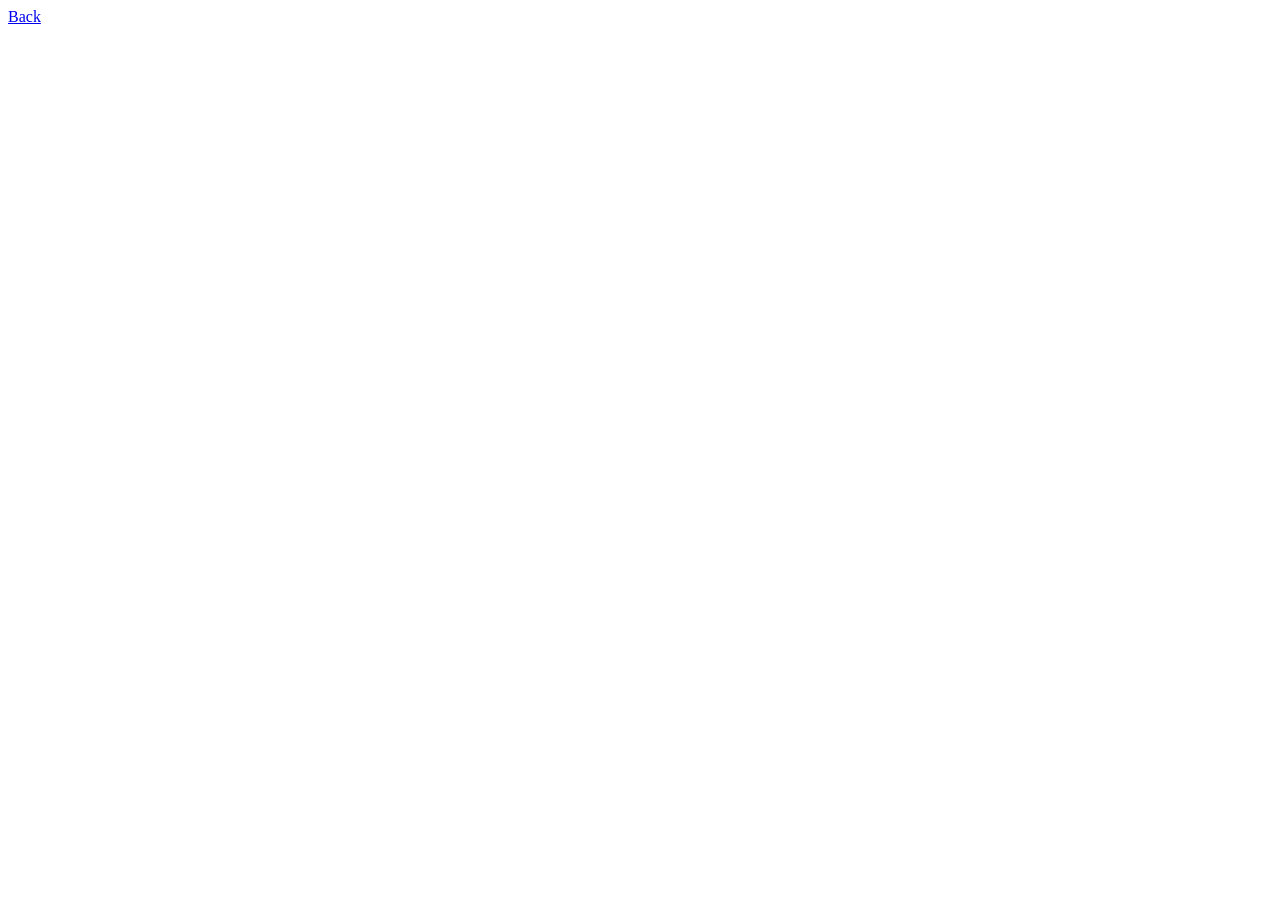
==== UMDDemo.html @ b4ed8547 "Update UMDDemo.html" ====
<html>
  <head>
    <link
      rel="stylesheet"
      type="text/css"
      href="https://unpkg.com/open-vector-editor/umd/main.css"
    />
  </head>
  <body style="display: flex">
    <a id="backButton"> Back </a> &nbsp;
    <script
      type="text/javascript"
      src="https://unpkg.com/open-vector-editor/umd/open-vector-editor.js"
    ></script>
    <script type="text/javascript">
      const hrefToUse = window.location.href.includes("localhost")
        ? `${window.location.origin}/#/Editor`
        : "http://barionleg.github.io/openVectorEditor/#/Editor";
        
      document.getElementById("backButton").setAttribute("href", hrefToUse);
      const editor = window.createVectorEditor("createDomNodeForMe", {
        withPreviewMode: true,
        editorName: "FirstSequence",
        showMenuBar: true
      });
      /* createDomNodeForMe will make a dom node for you and append it to the document.body*/
      editor.updateEditor({
        sequenceData: {
          circular: true,
          sequence:
            "gtagagagagagtgagcccgacccccgtagagagagagtgagcccgacccccgtagagagagagtgagcccgacccccgtagagagagagtgagcccgaccccc",
          features: [
            {
              id: "2oi452",
              name: "I'm a feature :)",
              start: 10,
              end: 20
            }
          ]
        }
      });
      const editor2 = window.createVectorEditor("createDomNodeForMe", {
        withPreviewMode: true,
        showMenuBar: true,
        editorName: "AnotherSequence"
      });
      /* createDomNodeForMe will make a dom node for you and append it to the document.body*/
      editor2.updateEditor({
        sequenceData: {
          name: "Another Sequence",
          circular: false,
          sequence: "gtaacccccc",
          features: [
            {
              id: "agog98",
              name: "2nd Feature",
              type: "CDS",
              start: 1,
              end: 5
            }
          ]
        }
      });
      const editor3 = window.createVectorEditor("createDomNodeForMe", {
        withPreviewMode: true,
        showMenuBar: true,
        editorName: "YetAnotherSequence"
      });
      /* createDomNodeForMe will make a dom node for you and append it to the document.body*/
      editor3.updateEditor({
        sequenceData: {
          name: "Wait for Me!",
          circular: true,
          sequence:
            "[base64]",
          features: [
            {
              id: "19f0fjj",
              name: "abcd",
              type: "RBS",
              start: 1,
              end: 5
            },

            {
              id: "24t2t",
              name: "pj1",
              type: "CDS",
              start: 10,
              end: 50
            },
            {
              id: "82020000",
              name: "pj3",
              type: "CDS",
              start: 10,
              end: 50
            }
          ]
        }
      });
    </script>
  </body>
</html>
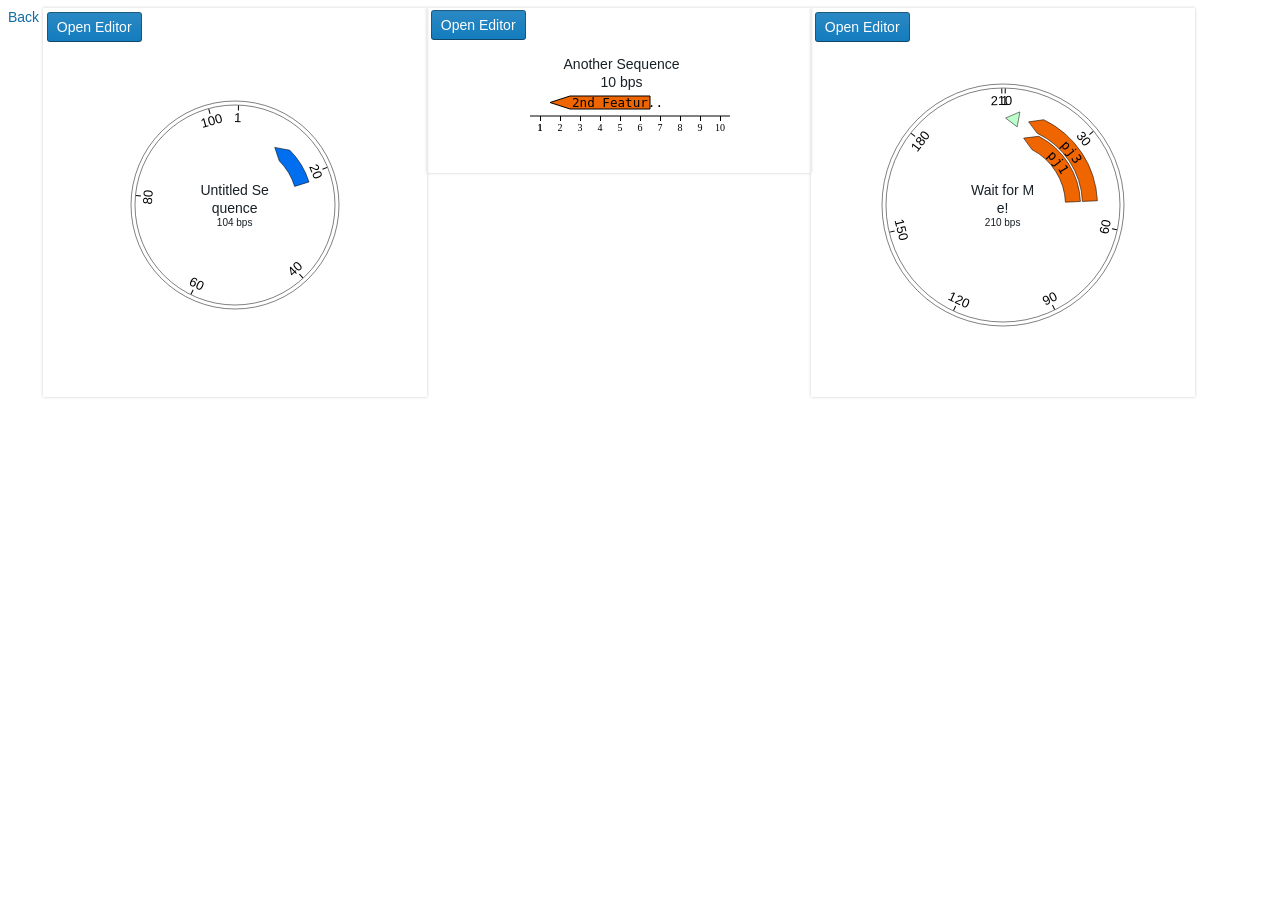
==== commit 3419fba1: "Update UMDDemo.html" ====
--- a/UMDDemo.html
+++ b/UMDDemo.html
@@ -3,14 +3,14 @@
     <link
       rel="stylesheet"
       type="text/css"
-      href="https://unpkg.com/open-vector-editor/umd/main.css"
+      href="./open-vector-editor@18.3.6/umd/main.css"
     />
   </head>
   <body style="display: flex">
     <a id="backButton"> Back </a> &nbsp;
     <script
       type="text/javascript"
-      src="https://unpkg.com/open-vector-editor/umd/open-vector-editor.js"
+      src="./open-vector-editor@18.3.6/umd/open-vector-editor.js"
     ></script>
     <script type="text/javascript">
       const hrefToUse = window.location.href.includes("localhost")
--- a/open-vector-editor@18.3.6/umd/main.css
+++ b/open-vector-editor@18.3.6/umd/main.css
@@ -0,0 +1,16256 @@
+@charset "UTF-8";
+
+/*!
+ * open-vector-editor v18.3.6 - https://github.com/TeselaGen/openVectorEditor
+ * MIT Licensed
+ */
+@font-face {
+    font-family: Ubuntu Mono;
+    font-style: normal;
+    font-display: swap;
+    font-weight: 400;
+    src: url(ubuntu-mono-cyrillic-ext-400-normal.eda1c494.woff2) format("woff2"), url(ubuntu-mono-all-400-normal.c879328b.woff) format("woff");
+    unicode-range: u+0460-052f, u+1c80-1c88, u+20b4, u+2de0-2dff, u+a640-a69f, u+fe2e-fe2f
+}
+
+@font-face {
+    font-family: Ubuntu Mono;
+    font-style: normal;
+    font-display: swap;
+    font-weight: 400;
+    src: url(ubuntu-mono-cyrillic-400-normal.c367f416.woff2) format("woff2"), url(ubuntu-mono-all-400-normal.c879328b.woff) format("woff");
+    unicode-range: u+0301, u+0400-045f, u+0490-0491, u+04b0-04b1, u+2116
+}
+
+@font-face {
+    font-family: Ubuntu Mono;
+    font-style: normal;
+    font-display: swap;
+    font-weight: 400;
+    src: url(ubuntu-mono-greek-ext-400-normal.b3459900.woff2) format("woff2"), url(ubuntu-mono-all-400-normal.c879328b.woff) format("woff");
+    unicode-range: u+1f??
+}
+
+@font-face {
+    font-family: Ubuntu Mono;
+    font-style: normal;
+    font-display: swap;
+    font-weight: 400;
+    src: url(ubuntu-mono-greek-400-normal.22f3bfc9.woff2) format("woff2"), url(ubuntu-mono-all-400-normal.c879328b.woff) format("woff");
+    unicode-range: u+0370-03ff
+}
+
+@font-face {
+    font-family: Ubuntu Mono;
+    font-style: normal;
+    font-display: swap;
+    font-weight: 400;
+    src: url(ubuntu-mono-latin-ext-400-normal.b56e2315.woff2) format("woff2"), url(ubuntu-mono-all-400-normal.c879328b.woff) format("woff");
+    unicode-range: u+0100-024f, u+0259, u+1e??, u+2020, u+20a0-20ab, u+20ad-20cf, u+2113, u+2c60-2c7f, u+a720-a7ff
+}
+
+@font-face {
+    font-family: Ubuntu Mono;
+    font-style: normal;
+    font-display: swap;
+    font-weight: 400;
+    src: url(ubuntu-mono-latin-400-normal.18e32d9d.woff2) format("woff2"), url(ubuntu-mono-all-400-normal.c879328b.woff) format("woff");
+    unicode-range: u+00??, u+0131, u+0152-0153, u+02bb-02bc, u+02c6, u+02da, u+02dc, u+2000-206f, u+2074, u+20ac, u+2122, u+2191, u+2193, u+2212, u+2215, u+feff, u+fffd
+}
+
+html {
+    box-sizing: border-box
+}
+
+*,
+:after,
+:before {
+    box-sizing: inherit
+}
+
+body {
+    font-size: 14px;
+    font-weight: 400;
+    letter-spacing: 0;
+    line-height: 1.28581;
+    text-transform: none;
+    color: #182026;
+    font-family: -apple-system, BlinkMacSystemFont, Segoe UI, Roboto, Oxygen, Ubuntu, Cantarell, Open Sans, Helvetica Neue, Icons16, sans-serif
+}
+
+p {
+    margin-bottom: 10px;
+    margin-top: 0
+}
+
+small {
+    font-size: 12px
+}
+
+strong {
+    font-weight: 600
+}
+
+::selection {
+    background: rgba(125, 188, 255, .6)
+}
+
+.bp3-heading {
+    color: #182026;
+    font-weight: 600;
+    margin: 0 0 10px;
+    padding: 0
+}
+
+.bp3-dark .bp3-heading {
+    color: #f5f8fa
+}
+
+.bp3-running-text h1,
+h1.bp3-heading {
+    font-size: 36px;
+    line-height: 40px
+}
+
+.bp3-running-text h2,
+h2.bp3-heading {
+    font-size: 28px;
+    line-height: 32px
+}
+
+.bp3-running-text h3,
+h3.bp3-heading {
+    font-size: 22px;
+    line-height: 25px
+}
+
+.bp3-running-text h4,
+h4.bp3-heading {
+    font-size: 18px;
+    line-height: 21px
+}
+
+.bp3-running-text h5,
+h5.bp3-heading {
+    font-size: 16px;
+    line-height: 19px
+}
+
+.bp3-running-text h6,
+h6.bp3-heading {
+    font-size: 14px;
+    line-height: 16px
+}
+
+.bp3-ui-text {
+    font-size: 14px;
+    font-weight: 400;
+    letter-spacing: 0;
+    line-height: 1.28581;
+    text-transform: none
+}
+
+.bp3-monospace-text {
+    font-family: monospace;
+    text-transform: none
+}
+
+.bp3-text-muted {
+    color: #5c7080
+}
+
+.bp3-dark .bp3-text-muted {
+    color: #a7b6c2
+}
+
+.bp3-text-disabled {
+    color: rgba(92, 112, 128, .6)
+}
+
+.bp3-dark .bp3-text-disabled {
+    color: rgba(167, 182, 194, .6)
+}
+
+.bp3-text-overflow-ellipsis {
+    overflow: hidden;
+    text-overflow: ellipsis;
+    white-space: nowrap;
+    word-wrap: normal
+}
+
+.bp3-running-text {
+    font-size: 14px;
+    line-height: 1.5
+}
+
+.bp3-running-text h1 {
+    color: #182026;
+    font-weight: 600;
+    margin-bottom: 20px;
+    margin-top: 40px
+}
+
+.bp3-dark .bp3-running-text h1 {
+    color: #f5f8fa
+}
+
+.bp3-running-text h2 {
+    color: #182026;
+    font-weight: 600;
+    margin-bottom: 20px;
+    margin-top: 40px
+}
+
+.bp3-dark .bp3-running-text h2 {
+    color: #f5f8fa
+}
+
+.bp3-running-text h3 {
+    color: #182026;
+    font-weight: 600;
+    margin-bottom: 20px;
+    margin-top: 40px
+}
+
+.bp3-dark .bp3-running-text h3 {
+    color: #f5f8fa
+}
+
+.bp3-running-text h4 {
+    color: #182026;
+    font-weight: 600;
+    margin-bottom: 20px;
+    margin-top: 40px
+}
+
+.bp3-dark .bp3-running-text h4 {
+    color: #f5f8fa
+}
+
+.bp3-running-text h5 {
+    color: #182026;
+    font-weight: 600;
+    margin-bottom: 20px;
+    margin-top: 40px
+}
+
+.bp3-dark .bp3-running-text h5 {
+    color: #f5f8fa
+}
+
+.bp3-running-text h6 {
+    color: #182026;
+    font-weight: 600;
+    margin-bottom: 20px;
+    margin-top: 40px
+}
+
+.bp3-dark .bp3-running-text h6 {
+    color: #f5f8fa
+}
+
+.bp3-running-text hr {
+    border: none;
+    border-bottom: 1px solid rgba(16, 22, 26, .15);
+    margin: 20px 0
+}
+
+.bp3-dark .bp3-running-text hr {
+    border-color: hsla(0, 0%, 100%, .15)
+}
+
+.bp3-running-text p {
+    margin: 0 0 10px;
+    padding: 0
+}
+
+.bp3-text-large {
+    font-size: 16px
+}
+
+.bp3-text-small {
+    font-size: 12px
+}
+
+a {
+    text-decoration: none
+}
+
+a,
+a:hover {
+    color: #106ba3
+}
+
+a:hover {
+    cursor: pointer;
+    text-decoration: underline
+}
+
+.bp3-dark a code,
+a .bp3-icon,
+a .bp3-icon-large,
+a .bp3-icon-standard,
+a code {
+    color: inherit
+}
+
+.bp3-dark a,
+.bp3-dark a:hover {
+    color: #48aff0
+}
+
+.bp3-dark a .bp3-icon,
+.bp3-dark a .bp3-icon-large,
+.bp3-dark a .bp3-icon-standard,
+.bp3-dark a:hover .bp3-icon,
+.bp3-dark a:hover .bp3-icon-large,
+.bp3-dark a:hover .bp3-icon-standard {
+    color: inherit
+}
+
+.bp3-code,
+.bp3-running-text code {
+    font-family: monospace;
+    text-transform: none;
+    background: hsla(0, 0%, 100%, .7);
+    border-radius: 3px;
+    box-shadow: inset 0 0 0 1px rgba(16, 22, 26, .2);
+    color: #5c7080;
+    font-size: smaller;
+    padding: 2px 5px
+}
+
+.bp3-dark .bp3-code,
+.bp3-dark .bp3-running-text code,
+.bp3-running-text .bp3-dark code {
+    background: rgba(16, 22, 26, .3);
+    box-shadow: inset 0 0 0 1px rgba(16, 22, 26, .4);
+    color: #a7b6c2
+}
+
+.bp3-running-text a>code,
+a>.bp3-code {
+    color: #137cbd
+}
+
+.bp3-dark .bp3-running-text a>code,
+.bp3-dark a>.bp3-code,
+.bp3-running-text .bp3-dark a>code {
+    color: inherit
+}
+
+.bp3-code-block,
+.bp3-running-text pre {
+    font-family: monospace;
+    text-transform: none;
+    background: hsla(0, 0%, 100%, .7);
+    border-radius: 3px;
+    box-shadow: inset 0 0 0 1px rgba(16, 22, 26, .15);
+    color: #182026;
+    display: block;
+    font-size: 13px;
+    line-height: 1.4;
+    margin: 10px 0;
+    padding: 13px 15px 12px;
+    word-break: break-all;
+    word-wrap: break-word
+}
+
+.bp3-dark .bp3-code-block,
+.bp3-dark .bp3-running-text pre,
+.bp3-running-text .bp3-dark pre {
+    background: rgba(16, 22, 26, .3);
+    box-shadow: inset 0 0 0 1px rgba(16, 22, 26, .4);
+    color: #f5f8fa
+}
+
+.bp3-code-block>code,
+.bp3-running-text pre>code {
+    background: none;
+    box-shadow: none;
+    color: inherit;
+    font-size: inherit;
+    padding: 0
+}
+
+.bp3-key,
+.bp3-running-text kbd {
+    align-items: center;
+    background: #fff;
+    border-radius: 3px;
+    box-shadow: 0 0 0 1px rgba(16, 22, 26, .1), 0 0 0 rgba(16, 22, 26, 0), 0 1px 1px rgba(16, 22, 26, .2);
+    color: #5c7080;
+    display: inline-flex;
+    font-family: inherit;
+    font-size: 12px;
+    height: 24px;
+    justify-content: center;
+    line-height: 24px;
+    min-width: 24px;
+    padding: 3px 6px;
+    vertical-align: middle
+}
+
+.bp3-key .bp3-icon,
+.bp3-key .bp3-icon-large,
+.bp3-key .bp3-icon-standard,
+.bp3-running-text kbd .bp3-icon,
+.bp3-running-text kbd .bp3-icon-large,
+.bp3-running-text kbd .bp3-icon-standard {
+    margin-right: 5px
+}
+
+.bp3-dark .bp3-key,
+.bp3-dark .bp3-running-text kbd,
+.bp3-running-text .bp3-dark kbd {
+    background: #394b59;
+    box-shadow: 0 0 0 1px rgba(16, 22, 26, .2), 0 0 0 rgba(16, 22, 26, 0), 0 1px 1px rgba(16, 22, 26, .4);
+    color: #a7b6c2
+}
+
+.bp3-blockquote,
+.bp3-running-text blockquote {
+    border-left: 4px solid rgba(167, 182, 194, .5);
+    margin: 0 0 10px;
+    padding: 0 20px
+}
+
+.bp3-dark .bp3-blockquote,
+.bp3-dark .bp3-running-text blockquote,
+.bp3-running-text .bp3-dark blockquote {
+    border-color: rgba(115, 134, 148, .5)
+}
+
+.bp3-list,
+.bp3-running-text ol,
+.bp3-running-text ul {
+    margin: 10px 0;
+    padding-left: 30px
+}
+
+.bp3-list li:not(:last-child),
+.bp3-running-text ol li:not(:last-child),
+.bp3-running-text ul li:not(:last-child) {
+    margin-bottom: 5px
+}
+
+.bp3-list ol,
+.bp3-list ul,
+.bp3-running-text ol ol,
+.bp3-running-text ol ul,
+.bp3-running-text ul ol,
+.bp3-running-text ul ul {
+    margin-top: 5px
+}
+
+.bp3-list-unstyled {
+    list-style: none;
+    margin: 0;
+    padding: 0
+}
+
+.bp3-list-unstyled li {
+    padding: 0
+}
+
+.bp3-rtl {
+    text-align: right
+}
+
+.bp3-dark {
+    color: #f5f8fa
+}
+
+:focus {
+    outline: 2px auto rgba(19, 124, 189, .6);
+    outline-offset: 2px;
+    -moz-outline-radius: 6px
+}
+
+.bp3-focus-disabled :focus,
+.bp3-focus-disabled :focus~.bp3-control-indicator {
+    outline: none !important
+}
+
+.bp3-alert {
+    max-width: 400px;
+    padding: 20px
+}
+
+.bp3-alert-body {
+    display: flex
+}
+
+.bp3-alert-body .bp3-icon {
+    font-size: 40px;
+    margin-right: 20px;
+    margin-top: 0
+}
+
+.bp3-alert-contents {
+    word-break: break-word
+}
+
+.bp3-alert-footer {
+    display: flex;
+    flex-direction: row-reverse;
+    margin-top: 10px
+}
+
+.bp3-alert-footer .bp3-button {
+    margin-left: 10px
+}
+
+.bp3-breadcrumbs {
+    cursor: default;
+    flex-wrap: wrap;
+    height: 30px;
+    list-style: none;
+    margin: 0;
+    padding: 0
+}
+
+.bp3-breadcrumbs,
+.bp3-breadcrumbs>li {
+    align-items: center;
+    display: flex
+}
+
+.bp3-breadcrumbs>li:after {
+    background: url("data:image/svg+xml;charset=utf-8,%3Csvg xmlns='http://www.w3.org/2000/svg' viewBox='0 0 16 16'%3E%3Cpath fill-rule='evenodd' clip-rule='evenodd' d='M10.71 7.29l-4-4a1.003 1.003 0 00-1.42 1.42L8.59 8 5.3 11.29c-.19.18-.3.43-.3.71a1.003 1.003 0 001.71.71l4-4c.18-.18.29-.43.29-.71 0-.28-.11-.53-.29-.71z' fill='%235C7080'/%3E%3C/svg%3E");
+    content: "";
+    display: block;
+    height: 16px;
+    margin: 0 5px;
+    width: 16px
+}
+
+.bp3-breadcrumbs>li:last-of-type:after {
+    display: none
+}
+
+.bp3-breadcrumb,
+.bp3-breadcrumb-current,
+.bp3-breadcrumbs-collapsed {
+    align-items: center;
+    display: inline-flex;
+    font-size: 16px
+}
+
+.bp3-breadcrumb,
+.bp3-breadcrumbs-collapsed {
+    color: #5c7080
+}
+
+.bp3-breadcrumb:hover {
+    text-decoration: none
+}
+
+.bp3-breadcrumb.bp3-disabled {
+    color: rgba(92, 112, 128, .6);
+    cursor: not-allowed
+}
+
+.bp3-breadcrumb .bp3-icon {
+    margin-right: 5px
+}
+
+.bp3-breadcrumb-current {
+    color: inherit;
+    font-weight: 600
+}
+
+.bp3-breadcrumb-current .bp3-input {
+    font-size: inherit;
+    font-weight: inherit;
+    vertical-align: baseline
+}
+
+.bp3-breadcrumbs-collapsed {
+    background: #ced9e0;
+    border: none;
+    border-radius: 3px;
+    cursor: pointer;
+    margin-right: 2px;
+    padding: 1px 5px;
+    vertical-align: text-bottom
+}
+
+.bp3-breadcrumbs-collapsed:before {
+    background: url("data:image/svg+xml;charset=utf-8,%3Csvg xmlns='http://www.w3.org/2000/svg' viewBox='0 0 16 16'%3E%3Cg fill='%235C7080'%3E%3Ccircle cx='2' cy='8.03' r='2'/%3E%3Ccircle cx='14' cy='8.03' r='2'/%3E%3Ccircle cx='8' cy='8.03' r='2'/%3E%3C/g%3E%3C/svg%3E") 50% no-repeat;
+    content: "";
+    display: block;
+    height: 16px;
+    width: 16px
+}
+
+.bp3-breadcrumbs-collapsed:hover {
+    background: #bfccd6;
+    color: #182026;
+    text-decoration: none
+}
+
+.bp3-dark .bp3-breadcrumb,
+.bp3-dark .bp3-breadcrumbs-collapsed,
+.bp3-dark .bp3-breadcrumbs>li:after {
+    color: #a7b6c2
+}
+
+.bp3-dark .bp3-breadcrumb.bp3-disabled {
+    color: rgba(167, 182, 194, .6)
+}
+
+.bp3-dark .bp3-breadcrumb-current {
+    color: #f5f8fa
+}
+
+.bp3-dark .bp3-breadcrumbs-collapsed {
+    background: rgba(16, 22, 26, .4)
+}
+
+.bp3-dark .bp3-breadcrumbs-collapsed:hover {
+    background: rgba(16, 22, 26, .6);
+    color: #f5f8fa
+}
+
+.bp3-button {
+    display: inline-flex;
+    flex-direction: row;
+    align-items: center;
+    border: none;
+    border-radius: 3px;
+    cursor: pointer;
+    font-size: 14px;
+    justify-content: center;
+    padding: 5px 10px;
+    text-align: left;
+    vertical-align: middle;
+    min-height: 30px;
+    min-width: 30px
+}
+
+.bp3-button>* {
+    flex-grow: 0;
+    flex-shrink: 0
+}
+
+.bp3-button>.bp3-fill {
+    flex-grow: 1;
+    flex-shrink: 1
+}
+
+.bp3-button:before,
+.bp3-button>* {
+    margin-right: 7px
+}
+
+.bp3-button:empty:before,
+.bp3-button>:last-child {
+    margin-right: 0
+}
+
+.bp3-button:empty {
+    padding: 0 !important
+}
+
+.bp3-button.bp3-disabled,
+.bp3-button:disabled {
+    cursor: not-allowed
+}
+
+.bp3-button.bp3-fill {
+    display: flex;
+    width: 100%
+}
+
+.bp3-align-right .bp3-button,
+.bp3-button.bp3-align-right {
+    text-align: right
+}
+
+.bp3-align-left .bp3-button,
+.bp3-button.bp3-align-left {
+    text-align: left
+}
+
+.bp3-button:not([class*=bp3-intent-]) {
+    background-color: #f5f8fa;
+    background-image: linear-gradient(180deg, hsla(0, 0%, 100%, .8), hsla(0, 0%, 100%, 0));
+    box-shadow: inset 0 0 0 1px rgba(16, 22, 26, .2), inset 0 -1px 0 rgba(16, 22, 26, .1);
+    color: #182026
+}
+
+.bp3-button:not([class*=bp3-intent-]):hover {
+    background-clip: padding-box;
+    background-color: #ebf1f5;
+    box-shadow: inset 0 0 0 1px rgba(16, 22, 26, .2), inset 0 -1px 0 rgba(16, 22, 26, .1)
+}
+
+.bp3-button:not([class*=bp3-intent-]).bp3-active,
+.bp3-button:not([class*=bp3-intent-]):active {
+    background-color: #d8e1e8;
+    background-image: none;
+    box-shadow: inset 0 0 0 1px rgba(16, 22, 26, .2), inset 0 1px 2px rgba(16, 22, 26, .2)
+}
+
+.bp3-button:not([class*=bp3-intent-]).bp3-disabled,
+.bp3-button:not([class*=bp3-intent-]):disabled {
+    background-color: rgba(206, 217, 224, .5);
+    background-image: none;
+    box-shadow: none;
+    color: rgba(92, 112, 128, .6);
+    cursor: not-allowed;
+    outline: none
+}
+
+.bp3-button:not([class*=bp3-intent-]).bp3-disabled.bp3-active,
+.bp3-button:not([class*=bp3-intent-]).bp3-disabled.bp3-active:hover,
+.bp3-button:not([class*=bp3-intent-]):disabled.bp3-active,
+.bp3-button:not([class*=bp3-intent-]):disabled.bp3-active:hover {
+    background: rgba(206, 217, 224, .7)
+}
+
+.bp3-button.bp3-intent-primary {
+    background-color: #137cbd;
+    background-image: linear-gradient(180deg, hsla(0, 0%, 100%, .1), hsla(0, 0%, 100%, 0));
+    box-shadow: inset 0 0 0 1px rgba(16, 22, 26, .4), inset 0 -1px 0 rgba(16, 22, 26, .2);
+    color: #fff
+}
+
+.bp3-button.bp3-intent-primary.bp3-active,
+.bp3-button.bp3-intent-primary:active,
+.bp3-button.bp3-intent-primary:hover {
+    color: #fff
+}
+
+.bp3-button.bp3-intent-primary:hover {
+    background-color: #106ba3;
+    box-shadow: inset 0 0 0 1px rgba(16, 22, 26, .4), inset 0 -1px 0 rgba(16, 22, 26, .2)
+}
+
+.bp3-button.bp3-intent-primary.bp3-active,
+.bp3-button.bp3-intent-primary:active {
+    background-color: #0e5a8a;
+    background-image: none;
+    box-shadow: inset 0 0 0 1px rgba(16, 22, 26, .4), inset 0 1px 2px rgba(16, 22, 26, .2)
+}
+
+.bp3-button.bp3-intent-primary.bp3-disabled,
+.bp3-button.bp3-intent-primary:disabled {
+    background-color: rgba(19, 124, 189, .5);
+    background-image: none;
+    border-color: transparent;
+    box-shadow: none;
+    color: hsla(0, 0%, 100%, .6)
+}
+
+.bp3-button.bp3-intent-success {
+    background-color: #0f9960;
+    background-image: linear-gradient(180deg, hsla(0, 0%, 100%, .1), hsla(0, 0%, 100%, 0));
+    box-shadow: inset 0 0 0 1px rgba(16, 22, 26, .4), inset 0 -1px 0 rgba(16, 22, 26, .2);
+    color: #fff
+}
+
+.bp3-button.bp3-intent-success.bp3-active,
+.bp3-button.bp3-intent-success:active,
+.bp3-button.bp3-intent-success:hover {
+    color: #fff
+}
+
+.bp3-button.bp3-intent-success:hover {
+    background-color: #0d8050;
+    box-shadow: inset 0 0 0 1px rgba(16, 22, 26, .4), inset 0 -1px 0 rgba(16, 22, 26, .2)
+}
+
+.bp3-button.bp3-intent-success.bp3-active,
+.bp3-button.bp3-intent-success:active {
+    background-color: #0a6640;
+    background-image: none;
+    box-shadow: inset 0 0 0 1px rgba(16, 22, 26, .4), inset 0 1px 2px rgba(16, 22, 26, .2)
+}
+
+.bp3-button.bp3-intent-success.bp3-disabled,
+.bp3-button.bp3-intent-success:disabled {
+    background-color: rgba(15, 153, 96, .5);
+    background-image: none;
+    border-color: transparent;
+    box-shadow: none;
+    color: hsla(0, 0%, 100%, .6)
+}
+
+.bp3-button.bp3-intent-warning {
+    background-color: #d9822b;
+    background-image: linear-gradient(180deg, hsla(0, 0%, 100%, .1), hsla(0, 0%, 100%, 0));
+    box-shadow: inset 0 0 0 1px rgba(16, 22, 26, .4), inset 0 -1px 0 rgba(16, 22, 26, .2);
+    color: #fff
+}
+
+.bp3-button.bp3-intent-warning.bp3-active,
+.bp3-button.bp3-intent-warning:active,
+.bp3-button.bp3-intent-warning:hover {
+    color: #fff
+}
+
+.bp3-button.bp3-intent-warning:hover {
+    background-color: #bf7326;
+    box-shadow: inset 0 0 0 1px rgba(16, 22, 26, .4), inset 0 -1px 0 rgba(16, 22, 26, .2)
+}
+
+.bp3-button.bp3-intent-warning.bp3-active,
+.bp3-button.bp3-intent-warning:active {
+    background-color: #a66321;
+    background-image: none;
+    box-shadow: inset 0 0 0 1px rgba(16, 22, 26, .4), inset 0 1px 2px rgba(16, 22, 26, .2)
+}
+
+.bp3-button.bp3-intent-warning.bp3-disabled,
+.bp3-button.bp3-intent-warning:disabled {
+    background-color: rgba(217, 130, 43, .5);
+    background-image: none;
+    border-color: transparent;
+    box-shadow: none;
+    color: hsla(0, 0%, 100%, .6)
+}
+
+.bp3-button.bp3-intent-danger {
+    background-color: #db3737;
+    background-image: linear-gradient(180deg, hsla(0, 0%, 100%, .1), hsla(0, 0%, 100%, 0));
+    box-shadow: inset 0 0 0 1px rgba(16, 22, 26, .4), inset 0 -1px 0 rgba(16, 22, 26, .2);
+    color: #fff
+}
+
+.bp3-button.bp3-intent-danger.bp3-active,
+.bp3-button.bp3-intent-danger:active,
+.bp3-button.bp3-intent-danger:hover {
+    color: #fff
+}
+
+.bp3-button.bp3-intent-danger:hover {
+    background-color: #c23030;
+    box-shadow: inset 0 0 0 1px rgba(16, 22, 26, .4), inset 0 -1px 0 rgba(16, 22, 26, .2)
+}
+
+.bp3-button.bp3-intent-danger.bp3-active,
+.bp3-button.bp3-intent-danger:active {
+    background-color: #a82a2a;
+    background-image: none;
+    box-shadow: inset 0 0 0 1px rgba(16, 22, 26, .4), inset 0 1px 2px rgba(16, 22, 26, .2)
+}
+
+.bp3-button.bp3-intent-danger.bp3-disabled,
+.bp3-button.bp3-intent-danger:disabled {
+    background-color: rgba(219, 55, 55, .5);
+    background-image: none;
+    border-color: transparent;
+    box-shadow: none;
+    color: hsla(0, 0%, 100%, .6)
+}
+
+.bp3-button[class*=bp3-intent-] .bp3-button-spinner .bp3-spinner-head {
+    stroke: #fff
+}
+
+.bp3-button.bp3-large,
+.bp3-large .bp3-button {
+    min-height: 40px;
+    min-width: 40px;
+    font-size: 16px;
+    padding: 5px 15px
+}
+
+.bp3-button.bp3-large:before,
+.bp3-button.bp3-large>*,
+.bp3-large .bp3-button:before,
+.bp3-large .bp3-button>* {
+    margin-right: 10px
+}
+
+.bp3-button.bp3-large:empty:before,
+.bp3-button.bp3-large>:last-child,
+.bp3-large .bp3-button:empty:before,
+.bp3-large .bp3-button>:last-child {
+    margin-right: 0
+}
+
+.bp3-button.bp3-small,
+.bp3-small .bp3-button {
+    min-height: 24px;
+    min-width: 24px;
+    padding: 0 7px
+}
+
+.bp3-button.bp3-loading {
+    position: relative
+}
+
+.bp3-button.bp3-loading[class*=bp3-icon-]:before {
+    visibility: hidden
+}
+
+.bp3-button.bp3-loading .bp3-button-spinner {
+    margin: 0;
+    position: absolute
+}
+
+.bp3-button.bp3-loading>:not(.bp3-button-spinner) {
+    visibility: hidden
+}
+
+.bp3-button[class*=bp3-icon-]:before {
+    font-family: Icons16, sans-serif;
+    font-size: 16px;
+    font-style: normal;
+    font-weight: 400;
+    line-height: 1;
+    -moz-osx-font-smoothing: grayscale;
+    -webkit-font-smoothing: antialiased;
+    color: #5c7080
+}
+
+.bp3-button .bp3-icon,
+.bp3-button .bp3-icon-large,
+.bp3-button .bp3-icon-standard {
+    color: #5c7080
+}
+
+.bp3-button .bp3-icon-large.bp3-align-right,
+.bp3-button .bp3-icon-standard.bp3-align-right,
+.bp3-button .bp3-icon.bp3-align-right {
+    margin-left: 7px
+}
+
+.bp3-button .bp3-icon:first-child:last-child,
+.bp3-button .bp3-spinner+.bp3-icon:last-child {
+    margin: 0 -7px
+}
+
+.bp3-dark .bp3-button:not([class*=bp3-intent-]) {
+    background-color: #394b59;
+    background-image: linear-gradient(180deg, hsla(0, 0%, 100%, .05), hsla(0, 0%, 100%, 0));
+    box-shadow: 0 0 0 1px rgba(16, 22, 26, .4);
+    color: #f5f8fa
+}
+
+.bp3-dark .bp3-button:not([class*=bp3-intent-]).bp3-active,
+.bp3-dark .bp3-button:not([class*=bp3-intent-]):active,
+.bp3-dark .bp3-button:not([class*=bp3-intent-]):hover {
+    color: #f5f8fa
+}
+
+.bp3-dark .bp3-button:not([class*=bp3-intent-]):hover {
+    background-color: #30404d;
+    box-shadow: 0 0 0 1px rgba(16, 22, 26, .4)
+}
+
+.bp3-dark .bp3-button:not([class*=bp3-intent-]).bp3-active,
+.bp3-dark .bp3-button:not([class*=bp3-intent-]):active {
+    background-color: #202b33;
+    background-image: none;
+    box-shadow: 0 0 0 1px rgba(16, 22, 26, .6), inset 0 1px 2px rgba(16, 22, 26, .2)
+}
+
+.bp3-dark .bp3-button:not([class*=bp3-intent-]).bp3-disabled,
+.bp3-dark .bp3-button:not([class*=bp3-intent-]):disabled {
+    background-color: rgba(57, 75, 89, .5);
+    background-image: none;
+    box-shadow: none;
+    color: rgba(167, 182, 194, .6)
+}
+
+.bp3-dark .bp3-button:not([class*=bp3-intent-]).bp3-disabled.bp3-active,
+.bp3-dark .bp3-button:not([class*=bp3-intent-]):disabled.bp3-active {
+    background: rgba(57, 75, 89, .7)
+}
+
+.bp3-dark .bp3-button:not([class*=bp3-intent-]) .bp3-button-spinner .bp3-spinner-head {
+    background: rgba(16, 22, 26, .5);
+    stroke: #8a9ba8
+}
+
+.bp3-dark .bp3-button:not([class*=bp3-intent-]) .bp3-icon-large:not([class*=bp3-intent-]),
+.bp3-dark .bp3-button:not([class*=bp3-intent-]) .bp3-icon-standard:not([class*=bp3-intent-]),
+.bp3-dark .bp3-button:not([class*=bp3-intent-]) .bp3-icon:not([class*=bp3-intent-]),
+.bp3-dark .bp3-button:not([class*=bp3-intent-])[class*=bp3-icon-]:before {
+    color: #a7b6c2
+}
+
+.bp3-dark .bp3-button[class*=bp3-intent-],
+.bp3-dark .bp3-button[class*=bp3-intent-]:hover {
+    box-shadow: 0 0 0 1px rgba(16, 22, 26, .4)
+}
+
+.bp3-dark .bp3-button[class*=bp3-intent-].bp3-active,
+.bp3-dark .bp3-button[class*=bp3-intent-]:active {
+    box-shadow: 0 0 0 1px rgba(16, 22, 26, .4), inset 0 1px 2px rgba(16, 22, 26, .2)
+}
+
+.bp3-dark .bp3-button[class*=bp3-intent-].bp3-disabled,
+.bp3-dark .bp3-button[class*=bp3-intent-]:disabled {
+    background-image: none;
+    box-shadow: none;
+    color: hsla(0, 0%, 100%, .3)
+}
+
+.bp3-dark .bp3-button[class*=bp3-intent-] .bp3-button-spinner .bp3-spinner-head {
+    stroke: #8a9ba8
+}
+
+.bp3-button.bp3-disabled .bp3-icon,
+.bp3-button.bp3-disabled .bp3-icon-large,
+.bp3-button.bp3-disabled .bp3-icon-standard,
+.bp3-button.bp3-disabled:before,
+.bp3-button:disabled .bp3-icon,
+.bp3-button:disabled .bp3-icon-large,
+.bp3-button:disabled .bp3-icon-standard,
+.bp3-button:disabled:before,
+.bp3-button[class*=bp3-intent-] .bp3-icon,
+.bp3-button[class*=bp3-intent-] .bp3-icon-large,
+.bp3-button[class*=bp3-intent-] .bp3-icon-standard,
+.bp3-button[class*=bp3-intent-]:before {
+    color: inherit !important
+}
+
+.bp3-button.bp3-minimal {
+    background: none;
+    box-shadow: none
+}
+
+.bp3-button.bp3-minimal:hover {
+    background: rgba(167, 182, 194, .3);
+    box-shadow: none;
+    color: #182026;
+    text-decoration: none
+}
+
+.bp3-button.bp3-minimal.bp3-active,
+.bp3-button.bp3-minimal:active {
+    background: rgba(115, 134, 148, .3);
+    box-shadow: none;
+    color: #182026
+}
+
+.bp3-button.bp3-minimal.bp3-disabled,
+.bp3-button.bp3-minimal.bp3-disabled:hover,
+.bp3-button.bp3-minimal:disabled,
+.bp3-button.bp3-minimal:disabled:hover {
+    background: none;
+    color: rgba(92, 112, 128, .6);
+    cursor: not-allowed
+}
+
+.bp3-button.bp3-minimal.bp3-disabled.bp3-active,
+.bp3-button.bp3-minimal.bp3-disabled:hover.bp3-active,
+.bp3-button.bp3-minimal:disabled.bp3-active,
+.bp3-button.bp3-minimal:disabled:hover.bp3-active {
+    background: rgba(115, 134, 148, .3)
+}
+
+.bp3-dark .bp3-button.bp3-minimal {
+    background: none;
+    box-shadow: none;
+    color: inherit
+}
+
+.bp3-dark .bp3-button.bp3-minimal.bp3-active,
+.bp3-dark .bp3-button.bp3-minimal:active,
+.bp3-dark .bp3-button.bp3-minimal:hover {
+    background: none;
+    box-shadow: none
+}
+
+.bp3-dark .bp3-button.bp3-minimal:hover {
+    background: rgba(138, 155, 168, .15)
+}
+
+.bp3-dark .bp3-button.bp3-minimal.bp3-active,
+.bp3-dark .bp3-button.bp3-minimal:active {
+    background: rgba(138, 155, 168, .3);
+    color: #f5f8fa
+}
+
+.bp3-dark .bp3-button.bp3-minimal.bp3-disabled,
+.bp3-dark .bp3-button.bp3-minimal.bp3-disabled:hover,
+.bp3-dark .bp3-button.bp3-minimal:disabled,
+.bp3-dark .bp3-button.bp3-minimal:disabled:hover {
+    background: none;
+    color: rgba(167, 182, 194, .6);
+    cursor: not-allowed
+}
+
+.bp3-dark .bp3-button.bp3-minimal.bp3-disabled.bp3-active,
+.bp3-dark .bp3-button.bp3-minimal.bp3-disabled:hover.bp3-active,
+.bp3-dark .bp3-button.bp3-minimal:disabled.bp3-active,
+.bp3-dark .bp3-button.bp3-minimal:disabled:hover.bp3-active {
+    background: rgba(138, 155, 168, .3)
+}
+
+.bp3-button.bp3-minimal.bp3-intent-primary {
+    color: #106ba3
+}
+
+.bp3-button.bp3-minimal.bp3-intent-primary.bp3-active,
+.bp3-button.bp3-minimal.bp3-intent-primary:active,
+.bp3-button.bp3-minimal.bp3-intent-primary:hover {
+    background: none;
+    box-shadow: none;
+    color: #106ba3
+}
+
+.bp3-button.bp3-minimal.bp3-intent-primary:hover {
+    background: rgba(19, 124, 189, .15);
+    color: #106ba3
+}
+
+.bp3-button.bp3-minimal.bp3-intent-primary.bp3-active,
+.bp3-button.bp3-minimal.bp3-intent-primary:active {
+    background: rgba(19, 124, 189, .3);
+    color: #106ba3
+}
+
+.bp3-button.bp3-minimal.bp3-intent-primary.bp3-disabled,
+.bp3-button.bp3-minimal.bp3-intent-primary:disabled {
+    background: none;
+    color: rgba(16, 107, 163, .5)
+}
+
+.bp3-button.bp3-minimal.bp3-intent-primary.bp3-disabled.bp3-active,
+.bp3-button.bp3-minimal.bp3-intent-primary:disabled.bp3-active {
+    background: rgba(19, 124, 189, .3)
+}
+
+.bp3-button.bp3-minimal.bp3-intent-primary .bp3-button-spinner .bp3-spinner-head {
+    stroke: #106ba3
+}
+
+.bp3-dark .bp3-button.bp3-minimal.bp3-intent-primary {
+    color: #48aff0
+}
+
+.bp3-dark .bp3-button.bp3-minimal.bp3-intent-primary:hover {
+    background: rgba(19, 124, 189, .2);
+    color: #48aff0
+}
+
+.bp3-dark .bp3-button.bp3-minimal.bp3-intent-primary.bp3-active,
+.bp3-dark .bp3-button.bp3-minimal.bp3-intent-primary:active {
+    background: rgba(19, 124, 189, .3);
+    color: #48aff0
+}
+
+.bp3-dark .bp3-button.bp3-minimal.bp3-intent-primary.bp3-disabled,
+.bp3-dark .bp3-button.bp3-minimal.bp3-intent-primary:disabled {
+    background: none;
+    color: rgba(72, 175, 240, .5)
+}
+
+.bp3-dark .bp3-button.bp3-minimal.bp3-intent-primary.bp3-disabled.bp3-active,
+.bp3-dark .bp3-button.bp3-minimal.bp3-intent-primary:disabled.bp3-active {
+    background: rgba(19, 124, 189, .3)
+}
+
+.bp3-button.bp3-minimal.bp3-intent-success {
+    color: #0d8050
+}
+
+.bp3-button.bp3-minimal.bp3-intent-success.bp3-active,
+.bp3-button.bp3-minimal.bp3-intent-success:active,
+.bp3-button.bp3-minimal.bp3-intent-success:hover {
+    background: none;
+    box-shadow: none;
+    color: #0d8050
+}
+
+.bp3-button.bp3-minimal.bp3-intent-success:hover {
+    background: rgba(15, 153, 96, .15);
+    color: #0d8050
+}
+
+.bp3-button.bp3-minimal.bp3-intent-success.bp3-active,
+.bp3-button.bp3-minimal.bp3-intent-success:active {
+    background: rgba(15, 153, 96, .3);
+    color: #0d8050
+}
+
+.bp3-button.bp3-minimal.bp3-intent-success.bp3-disabled,
+.bp3-button.bp3-minimal.bp3-intent-success:disabled {
+    background: none;
+    color: rgba(13, 128, 80, .5)
+}
+
+.bp3-button.bp3-minimal.bp3-intent-success.bp3-disabled.bp3-active,
+.bp3-button.bp3-minimal.bp3-intent-success:disabled.bp3-active {
+    background: rgba(15, 153, 96, .3)
+}
+
+.bp3-button.bp3-minimal.bp3-intent-success .bp3-button-spinner .bp3-spinner-head {
+    stroke: #0d8050
+}
+
+.bp3-dark .bp3-button.bp3-minimal.bp3-intent-success {
+    color: #3dcc91
+}
+
+.bp3-dark .bp3-button.bp3-minimal.bp3-intent-success:hover {
+    background: rgba(15, 153, 96, .2);
+    color: #3dcc91
+}
+
+.bp3-dark .bp3-button.bp3-minimal.bp3-intent-success.bp3-active,
+.bp3-dark .bp3-button.bp3-minimal.bp3-intent-success:active {
+    background: rgba(15, 153, 96, .3);
+    color: #3dcc91
+}
+
+.bp3-dark .bp3-button.bp3-minimal.bp3-intent-success.bp3-disabled,
+.bp3-dark .bp3-button.bp3-minimal.bp3-intent-success:disabled {
+    background: none;
+    color: rgba(61, 204, 145, .5)
+}
+
+.bp3-dark .bp3-button.bp3-minimal.bp3-intent-success.bp3-disabled.bp3-active,
+.bp3-dark .bp3-button.bp3-minimal.bp3-intent-success:disabled.bp3-active {
+    background: rgba(15, 153, 96, .3)
+}
+
+.bp3-button.bp3-minimal.bp3-intent-warning {
+    color: #bf7326
+}
+
+.bp3-button.bp3-minimal.bp3-intent-warning.bp3-active,
+.bp3-button.bp3-minimal.bp3-intent-warning:active,
+.bp3-button.bp3-minimal.bp3-intent-warning:hover {
+    background: none;
+    box-shadow: none;
+    color: #bf7326
+}
+
+.bp3-button.bp3-minimal.bp3-intent-warning:hover {
+    background: rgba(217, 130, 43, .15);
+    color: #bf7326
+}
+
+.bp3-button.bp3-minimal.bp3-intent-warning.bp3-active,
+.bp3-button.bp3-minimal.bp3-intent-warning:active {
+    background: rgba(217, 130, 43, .3);
+    color: #bf7326
+}
+
+.bp3-button.bp3-minimal.bp3-intent-warning.bp3-disabled,
+.bp3-button.bp3-minimal.bp3-intent-warning:disabled {
+    background: none;
+    color: rgba(191, 115, 38, .5)
+}
+
+.bp3-button.bp3-minimal.bp3-intent-warning.bp3-disabled.bp3-active,
+.bp3-button.bp3-minimal.bp3-intent-warning:disabled.bp3-active {
+    background: rgba(217, 130, 43, .3)
+}
+
+.bp3-button.bp3-minimal.bp3-intent-warning .bp3-button-spinner .bp3-spinner-head {
+    stroke: #bf7326
+}
+
+.bp3-dark .bp3-button.bp3-minimal.bp3-intent-warning {
+    color: #ffb366
+}
+
+.bp3-dark .bp3-button.bp3-minimal.bp3-intent-warning:hover {
+    background: rgba(217, 130, 43, .2);
+    color: #ffb366
+}
+
+.bp3-dark .bp3-button.bp3-minimal.bp3-intent-warning.bp3-active,
+.bp3-dark .bp3-button.bp3-minimal.bp3-intent-warning:active {
+    background: rgba(217, 130, 43, .3);
+    color: #ffb366
+}
+
+.bp3-dark .bp3-button.bp3-minimal.bp3-intent-warning.bp3-disabled,
+.bp3-dark .bp3-button.bp3-minimal.bp3-intent-warning:disabled {
+    background: none;
+    color: rgba(255, 179, 102, .5)
+}
+
+.bp3-dark .bp3-button.bp3-minimal.bp3-intent-warning.bp3-disabled.bp3-active,
+.bp3-dark .bp3-button.bp3-minimal.bp3-intent-warning:disabled.bp3-active {
+    background: rgba(217, 130, 43, .3)
+}
+
+.bp3-button.bp3-minimal.bp3-intent-danger {
+    color: #c23030
+}
+
+.bp3-button.bp3-minimal.bp3-intent-danger.bp3-active,
+.bp3-button.bp3-minimal.bp3-intent-danger:active,
+.bp3-button.bp3-minimal.bp3-intent-danger:hover {
+    background: none;
+    box-shadow: none;
+    color: #c23030
+}
+
+.bp3-button.bp3-minimal.bp3-intent-danger:hover {
+    background: rgba(219, 55, 55, .15);
+    color: #c23030
+}
+
+.bp3-button.bp3-minimal.bp3-intent-danger.bp3-active,
+.bp3-button.bp3-minimal.bp3-intent-danger:active {
+    background: rgba(219, 55, 55, .3);
+    color: #c23030
+}
+
+.bp3-button.bp3-minimal.bp3-intent-danger.bp3-disabled,
+.bp3-button.bp3-minimal.bp3-intent-danger:disabled {
+    background: none;
+    color: rgba(194, 48, 48, .5)
+}
+
+.bp3-button.bp3-minimal.bp3-intent-danger.bp3-disabled.bp3-active,
+.bp3-button.bp3-minimal.bp3-intent-danger:disabled.bp3-active {
+    background: rgba(219, 55, 55, .3)
+}
+
+.bp3-button.bp3-minimal.bp3-intent-danger .bp3-button-spinner .bp3-spinner-head {
+    stroke: #c23030
+}
+
+.bp3-dark .bp3-button.bp3-minimal.bp3-intent-danger {
+    color: #ff7373
+}
+
+.bp3-dark .bp3-button.bp3-minimal.bp3-intent-danger:hover {
+    background: rgba(219, 55, 55, .2);
+    color: #ff7373
+}
+
+.bp3-dark .bp3-button.bp3-minimal.bp3-intent-danger.bp3-active,
+.bp3-dark .bp3-button.bp3-minimal.bp3-intent-danger:active {
+    background: rgba(219, 55, 55, .3);
+    color: #ff7373
+}
+
+.bp3-dark .bp3-button.bp3-minimal.bp3-intent-danger.bp3-disabled,
+.bp3-dark .bp3-button.bp3-minimal.bp3-intent-danger:disabled {
+    background: none;
+    color: rgba(255, 115, 115, .5)
+}
+
+.bp3-dark .bp3-button.bp3-minimal.bp3-intent-danger.bp3-disabled.bp3-active,
+.bp3-dark .bp3-button.bp3-minimal.bp3-intent-danger:disabled.bp3-active {
+    background: rgba(219, 55, 55, .3)
+}
+
+.bp3-button.bp3-outlined {
+    background: none;
+    box-shadow: none;
+    border: 1px solid rgba(24, 32, 38, .2);
+    box-sizing: border-box
+}
+
+.bp3-button.bp3-outlined:hover {
+    background: rgba(167, 182, 194, .3);
+    box-shadow: none;
+    color: #182026;
+    text-decoration: none
+}
+
+.bp3-button.bp3-outlined.bp3-active,
+.bp3-button.bp3-outlined:active {
+    background: rgba(115, 134, 148, .3);
+    box-shadow: none;
+    color: #182026
+}
+
+.bp3-button.bp3-outlined.bp3-disabled,
+.bp3-button.bp3-outlined.bp3-disabled:hover,
+.bp3-button.bp3-outlined:disabled,
+.bp3-button.bp3-outlined:disabled:hover {
+    background: none;
+    color: rgba(92, 112, 128, .6);
+    cursor: not-allowed
+}
+
+.bp3-button.bp3-outlined.bp3-disabled.bp3-active,
+.bp3-button.bp3-outlined.bp3-disabled:hover.bp3-active,
+.bp3-button.bp3-outlined:disabled.bp3-active,
+.bp3-button.bp3-outlined:disabled:hover.bp3-active {
+    background: rgba(115, 134, 148, .3)
+}
+
+.bp3-dark .bp3-button.bp3-outlined {
+    background: none;
+    box-shadow: none;
+    color: inherit
+}
+
+.bp3-dark .bp3-button.bp3-outlined.bp3-active,
+.bp3-dark .bp3-button.bp3-outlined:active,
+.bp3-dark .bp3-button.bp3-outlined:hover {
+    background: none;
+    box-shadow: none
+}
+
+.bp3-dark .bp3-button.bp3-outlined:hover {
+    background: rgba(138, 155, 168, .15)
+}
+
+.bp3-dark .bp3-button.bp3-outlined.bp3-active,
+.bp3-dark .bp3-button.bp3-outlined:active {
+    background: rgba(138, 155, 168, .3);
+    color: #f5f8fa
+}
+
+.bp3-dark .bp3-button.bp3-outlined.bp3-disabled,
+.bp3-dark .bp3-button.bp3-outlined.bp3-disabled:hover,
+.bp3-dark .bp3-button.bp3-outlined:disabled,
+.bp3-dark .bp3-button.bp3-outlined:disabled:hover {
+    background: none;
+    color: rgba(167, 182, 194, .6);
+    cursor: not-allowed
+}
+
+.bp3-dark .bp3-button.bp3-outlined.bp3-disabled.bp3-active,
+.bp3-dark .bp3-button.bp3-outlined.bp3-disabled:hover.bp3-active,
+.bp3-dark .bp3-button.bp3-outlined:disabled.bp3-active,
+.bp3-dark .bp3-button.bp3-outlined:disabled:hover.bp3-active {
+    background: rgba(138, 155, 168, .3)
+}
+
+.bp3-button.bp3-outlined.bp3-intent-primary {
+    color: #106ba3
+}
+
+.bp3-button.bp3-outlined.bp3-intent-primary.bp3-active,
+.bp3-button.bp3-outlined.bp3-intent-primary:active,
+.bp3-button.bp3-outlined.bp3-intent-primary:hover {
+    background: none;
+    box-shadow: none;
+    color: #106ba3
+}
+
+.bp3-button.bp3-outlined.bp3-intent-primary:hover {
+    background: rgba(19, 124, 189, .15);
+    color: #106ba3
+}
+
+.bp3-button.bp3-outlined.bp3-intent-primary.bp3-active,
+.bp3-button.bp3-outlined.bp3-intent-primary:active {
+    background: rgba(19, 124, 189, .3);
+    color: #106ba3
+}
+
+.bp3-button.bp3-outlined.bp3-intent-primary.bp3-disabled,
+.bp3-button.bp3-outlined.bp3-intent-primary:disabled {
+    background: none;
+    color: rgba(16, 107, 163, .5)
+}
+
+.bp3-button.bp3-outlined.bp3-intent-primary.bp3-disabled.bp3-active,
+.bp3-button.bp3-outlined.bp3-intent-primary:disabled.bp3-active {
+    background: rgba(19, 124, 189, .3)
+}
+
+.bp3-button.bp3-outlined.bp3-intent-primary .bp3-button-spinner .bp3-spinner-head {
+    stroke: #106ba3
+}
+
+.bp3-dark .bp3-button.bp3-outlined.bp3-intent-primary {
+    color: #48aff0
+}
+
+.bp3-dark .bp3-button.bp3-outlined.bp3-intent-primary:hover {
+    background: rgba(19, 124, 189, .2);
+    color: #48aff0
+}
+
+.bp3-dark .bp3-button.bp3-outlined.bp3-intent-primary.bp3-active,
+.bp3-dark .bp3-button.bp3-outlined.bp3-intent-primary:active {
+    background: rgba(19, 124, 189, .3);
+    color: #48aff0
+}
+
+.bp3-dark .bp3-button.bp3-outlined.bp3-intent-primary.bp3-disabled,
+.bp3-dark .bp3-button.bp3-outlined.bp3-intent-primary:disabled {
+    background: none;
+    color: rgba(72, 175, 240, .5)
+}
+
+.bp3-dark .bp3-button.bp3-outlined.bp3-intent-primary.bp3-disabled.bp3-active,
+.bp3-dark .bp3-button.bp3-outlined.bp3-intent-primary:disabled.bp3-active {
+    background: rgba(19, 124, 189, .3)
+}
+
+.bp3-button.bp3-outlined.bp3-intent-success {
+    color: #0d8050
+}
+
+.bp3-button.bp3-outlined.bp3-intent-success.bp3-active,
+.bp3-button.bp3-outlined.bp3-intent-success:active,
+.bp3-button.bp3-outlined.bp3-intent-success:hover {
+    background: none;
+    box-shadow: none;
+    color: #0d8050
+}
+
+.bp3-button.bp3-outlined.bp3-intent-success:hover {
+    background: rgba(15, 153, 96, .15);
+    color: #0d8050
+}
+
+.bp3-button.bp3-outlined.bp3-intent-success.bp3-active,
+.bp3-button.bp3-outlined.bp3-intent-success:active {
+    background: rgba(15, 153, 96, .3);
+    color: #0d8050
+}
+
+.bp3-button.bp3-outlined.bp3-intent-success.bp3-disabled,
+.bp3-button.bp3-outlined.bp3-intent-success:disabled {
+    background: none;
+    color: rgba(13, 128, 80, .5)
+}
+
+.bp3-button.bp3-outlined.bp3-intent-success.bp3-disabled.bp3-active,
+.bp3-button.bp3-outlined.bp3-intent-success:disabled.bp3-active {
+    background: rgba(15, 153, 96, .3)
+}
+
+.bp3-button.bp3-outlined.bp3-intent-success .bp3-button-spinner .bp3-spinner-head {
+    stroke: #0d8050
+}
+
+.bp3-dark .bp3-button.bp3-outlined.bp3-intent-success {
+    color: #3dcc91
+}
+
+.bp3-dark .bp3-button.bp3-outlined.bp3-intent-success:hover {
+    background: rgba(15, 153, 96, .2);
+    color: #3dcc91
+}
+
+.bp3-dark .bp3-button.bp3-outlined.bp3-intent-success.bp3-active,
+.bp3-dark .bp3-button.bp3-outlined.bp3-intent-success:active {
+    background: rgba(15, 153, 96, .3);
+    color: #3dcc91
+}
+
+.bp3-dark .bp3-button.bp3-outlined.bp3-intent-success.bp3-disabled,
+.bp3-dark .bp3-button.bp3-outlined.bp3-intent-success:disabled {
+    background: none;
+    color: rgba(61, 204, 145, .5)
+}
+
+.bp3-dark .bp3-button.bp3-outlined.bp3-intent-success.bp3-disabled.bp3-active,
+.bp3-dark .bp3-button.bp3-outlined.bp3-intent-success:disabled.bp3-active {
+    background: rgba(15, 153, 96, .3)
+}
+
+.bp3-button.bp3-outlined.bp3-intent-warning {
+    color: #bf7326
+}
+
+.bp3-button.bp3-outlined.bp3-intent-warning.bp3-active,
+.bp3-button.bp3-outlined.bp3-intent-warning:active,
+.bp3-button.bp3-outlined.bp3-intent-warning:hover {
+    background: none;
+    box-shadow: none;
+    color: #bf7326
+}
+
+.bp3-button.bp3-outlined.bp3-intent-warning:hover {
+    background: rgba(217, 130, 43, .15);
+    color: #bf7326
+}
+
+.bp3-button.bp3-outlined.bp3-intent-warning.bp3-active,
+.bp3-button.bp3-outlined.bp3-intent-warning:active {
+    background: rgba(217, 130, 43, .3);
+    color: #bf7326
+}
+
+.bp3-button.bp3-outlined.bp3-intent-warning.bp3-disabled,
+.bp3-button.bp3-outlined.bp3-intent-warning:disabled {
+    background: none;
+    color: rgba(191, 115, 38, .5)
+}
+
+.bp3-button.bp3-outlined.bp3-intent-warning.bp3-disabled.bp3-active,
+.bp3-button.bp3-outlined.bp3-intent-warning:disabled.bp3-active {
+    background: rgba(217, 130, 43, .3)
+}
+
+.bp3-button.bp3-outlined.bp3-intent-warning .bp3-button-spinner .bp3-spinner-head {
+    stroke: #bf7326
+}
+
+.bp3-dark .bp3-button.bp3-outlined.bp3-intent-warning {
+    color: #ffb366
+}
+
+.bp3-dark .bp3-button.bp3-outlined.bp3-intent-warning:hover {
+    background: rgba(217, 130, 43, .2);
+    color: #ffb366
+}
+
+.bp3-dark .bp3-button.bp3-outlined.bp3-intent-warning.bp3-active,
+.bp3-dark .bp3-button.bp3-outlined.bp3-intent-warning:active {
+    background: rgba(217, 130, 43, .3);
+    color: #ffb366
+}
+
+.bp3-dark .bp3-button.bp3-outlined.bp3-intent-warning.bp3-disabled,
+.bp3-dark .bp3-button.bp3-outlined.bp3-intent-warning:disabled {
+    background: none;
+    color: rgba(255, 179, 102, .5)
+}
+
+.bp3-dark .bp3-button.bp3-outlined.bp3-intent-warning.bp3-disabled.bp3-active,
+.bp3-dark .bp3-button.bp3-outlined.bp3-intent-warning:disabled.bp3-active {
+    background: rgba(217, 130, 43, .3)
+}
+
+.bp3-button.bp3-outlined.bp3-intent-danger {
+    color: #c23030
+}
+
+.bp3-button.bp3-outlined.bp3-intent-danger.bp3-active,
+.bp3-button.bp3-outlined.bp3-intent-danger:active,
+.bp3-button.bp3-outlined.bp3-intent-danger:hover {
+    background: none;
+    box-shadow: none;
+    color: #c23030
+}
+
+.bp3-button.bp3-outlined.bp3-intent-danger:hover {
+    background: rgba(219, 55, 55, .15);
+    color: #c23030
+}
+
+.bp3-button.bp3-outlined.bp3-intent-danger.bp3-active,
+.bp3-button.bp3-outlined.bp3-intent-danger:active {
+    background: rgba(219, 55, 55, .3);
+    color: #c23030
+}
+
+.bp3-button.bp3-outlined.bp3-intent-danger.bp3-disabled,
+.bp3-button.bp3-outlined.bp3-intent-danger:disabled {
+    background: none;
+    color: rgba(194, 48, 48, .5)
+}
+
+.bp3-button.bp3-outlined.bp3-intent-danger.bp3-disabled.bp3-active,
+.bp3-button.bp3-outlined.bp3-intent-danger:disabled.bp3-active {
+    background: rgba(219, 55, 55, .3)
+}
+
+.bp3-button.bp3-outlined.bp3-intent-danger .bp3-button-spinner .bp3-spinner-head {
+    stroke: #c23030
+}
+
+.bp3-dark .bp3-button.bp3-outlined.bp3-intent-danger {
+    color: #ff7373
+}
+
+.bp3-dark .bp3-button.bp3-outlined.bp3-intent-danger:hover {
+    background: rgba(219, 55, 55, .2);
+    color: #ff7373
+}
+
+.bp3-dark .bp3-button.bp3-outlined.bp3-intent-danger.bp3-active,
+.bp3-dark .bp3-button.bp3-outlined.bp3-intent-danger:active {
+    background: rgba(219, 55, 55, .3);
+    color: #ff7373
+}
+
+.bp3-dark .bp3-button.bp3-outlined.bp3-intent-danger.bp3-disabled,
+.bp3-dark .bp3-button.bp3-outlined.bp3-intent-danger:disabled {
+    background: none;
+    color: rgba(255, 115, 115, .5)
+}
+
+.bp3-dark .bp3-button.bp3-outlined.bp3-intent-danger.bp3-disabled.bp3-active,
+.bp3-dark .bp3-button.bp3-outlined.bp3-intent-danger:disabled.bp3-active {
+    background: rgba(219, 55, 55, .3)
+}
+
+.bp3-button.bp3-outlined.bp3-disabled,
+.bp3-button.bp3-outlined.bp3-disabled:hover,
+.bp3-button.bp3-outlined:disabled,
+.bp3-button.bp3-outlined:disabled:hover {
+    border-color: rgba(92, 112, 128, .1)
+}
+
+.bp3-dark .bp3-button.bp3-outlined {
+    border-color: hsla(0, 0%, 100%, .4)
+}
+
+.bp3-dark .bp3-button.bp3-outlined.bp3-disabled,
+.bp3-dark .bp3-button.bp3-outlined.bp3-disabled:hover,
+.bp3-dark .bp3-button.bp3-outlined:disabled,
+.bp3-dark .bp3-button.bp3-outlined:disabled:hover {
+    border-color: hsla(0, 0%, 100%, .2)
+}
+
+.bp3-button.bp3-outlined.bp3-intent-primary {
+    border-color: rgba(16, 107, 163, .6)
+}
+
+.bp3-button.bp3-outlined.bp3-intent-primary.bp3-disabled,
+.bp3-button.bp3-outlined.bp3-intent-primary:disabled {
+    border-color: rgba(16, 107, 163, .2)
+}
+
+.bp3-dark .bp3-button.bp3-outlined.bp3-intent-primary {
+    border-color: rgba(72, 175, 240, .6)
+}
+
+.bp3-dark .bp3-button.bp3-outlined.bp3-intent-primary.bp3-disabled,
+.bp3-dark .bp3-button.bp3-outlined.bp3-intent-primary:disabled {
+    border-color: rgba(72, 175, 240, .2)
+}
+
+.bp3-button.bp3-outlined.bp3-intent-success {
+    border-color: rgba(13, 128, 80, .6)
+}
+
+.bp3-button.bp3-outlined.bp3-intent-success.bp3-disabled,
+.bp3-button.bp3-outlined.bp3-intent-success:disabled {
+    border-color: rgba(13, 128, 80, .2)
+}
+
+.bp3-dark .bp3-button.bp3-outlined.bp3-intent-success {
+    border-color: rgba(61, 204, 145, .6)
+}
+
+.bp3-dark .bp3-button.bp3-outlined.bp3-intent-success.bp3-disabled,
+.bp3-dark .bp3-button.bp3-outlined.bp3-intent-success:disabled {
+    border-color: rgba(61, 204, 145, .2)
+}
+
+.bp3-button.bp3-outlined.bp3-intent-warning {
+    border-color: rgba(191, 115, 38, .6)
+}
+
+.bp3-button.bp3-outlined.bp3-intent-warning.bp3-disabled,
+.bp3-button.bp3-outlined.bp3-intent-warning:disabled {
+    border-color: rgba(191, 115, 38, .2)
+}
+
+.bp3-dark .bp3-button.bp3-outlined.bp3-intent-warning {
+    border-color: rgba(255, 179, 102, .6)
+}
+
+.bp3-dark .bp3-button.bp3-outlined.bp3-intent-warning.bp3-disabled,
+.bp3-dark .bp3-button.bp3-outlined.bp3-intent-warning:disabled {
+    border-color: rgba(255, 179, 102, .2)
+}
+
+.bp3-button.bp3-outlined.bp3-intent-danger {
+    border-color: rgba(194, 48, 48, .6)
+}
+
+.bp3-button.bp3-outlined.bp3-intent-danger.bp3-disabled,
+.bp3-button.bp3-outlined.bp3-intent-danger:disabled {
+    border-color: rgba(194, 48, 48, .2)
+}
+
+.bp3-dark .bp3-button.bp3-outlined.bp3-intent-danger {
+    border-color: rgba(255, 115, 115, .6)
+}
+
+.bp3-dark .bp3-button.bp3-outlined.bp3-intent-danger.bp3-disabled,
+.bp3-dark .bp3-button.bp3-outlined.bp3-intent-danger:disabled {
+    border-color: rgba(255, 115, 115, .2)
+}
+
+a.bp3-button {
+    text-align: center;
+    text-decoration: none;
+    transition: none
+}
+
+a.bp3-button,
+a.bp3-button:active,
+a.bp3-button:hover {
+    color: #182026
+}
+
+a.bp3-button.bp3-disabled {
+    color: rgba(92, 112, 128, .6)
+}
+
+.bp3-button-text {
+    flex: 0 1 auto
+}
+
+.bp3-button-group.bp3-align-left .bp3-button-text,
+.bp3-button-group.bp3-align-right .bp3-button-text,
+.bp3-button.bp3-align-left .bp3-button-text,
+.bp3-button.bp3-align-right .bp3-button-text {
+    flex: 1 1 auto
+}
+
+.bp3-button-group {
+    display: inline-flex
+}
+
+.bp3-button-group .bp3-button {
+    flex: 0 0 auto;
+    position: relative;
+    z-index: 4
+}
+
+.bp3-button-group .bp3-button:focus {
+    z-index: 5
+}
+
+.bp3-button-group .bp3-button:hover {
+    z-index: 6
+}
+
+.bp3-button-group .bp3-button.bp3-active,
+.bp3-button-group .bp3-button:active {
+    z-index: 7
+}
+
+.bp3-button-group .bp3-button.bp3-disabled,
+.bp3-button-group .bp3-button:disabled {
+    z-index: 3
+}
+
+.bp3-button-group .bp3-button[class*=bp3-intent-] {
+    z-index: 9
+}
+
+.bp3-button-group .bp3-button[class*=bp3-intent-]:focus {
+    z-index: 10
+}
+
+.bp3-button-group .bp3-button[class*=bp3-intent-]:hover {
+    z-index: 11
+}
+
+.bp3-button-group .bp3-button[class*=bp3-intent-].bp3-active,
+.bp3-button-group .bp3-button[class*=bp3-intent-]:active {
+    z-index: 12
+}
+
+.bp3-button-group .bp3-button[class*=bp3-intent-].bp3-disabled,
+.bp3-button-group .bp3-button[class*=bp3-intent-]:disabled {
+    z-index: 8
+}
+
+.bp3-button-group:not(.bp3-minimal)>.bp3-button:not(:first-child),
+.bp3-button-group:not(.bp3-minimal)>.bp3-popover-wrapper:not(:first-child) .bp3-button {
+    border-bottom-left-radius: 0;
+    border-top-left-radius: 0
+}
+
+.bp3-button-group:not(.bp3-minimal)>.bp3-button:not(:last-child),
+.bp3-button-group:not(.bp3-minimal)>.bp3-popover-wrapper:not(:last-child) .bp3-button {
+    border-bottom-right-radius: 0;
+    border-top-right-radius: 0;
+    margin-right: -1px
+}
+
+.bp3-button-group.bp3-minimal .bp3-button {
+    background: none;
+    box-shadow: none
+}
+
+.bp3-button-group.bp3-minimal .bp3-button:hover {
+    background: rgba(167, 182, 194, .3);
+    box-shadow: none;
+    color: #182026;
+    text-decoration: none
+}
+
+.bp3-button-group.bp3-minimal .bp3-button.bp3-active,
+.bp3-button-group.bp3-minimal .bp3-button:active {
+    background: rgba(115, 134, 148, .3);
+    box-shadow: none;
+    color: #182026
+}
+
+.bp3-button-group.bp3-minimal .bp3-button.bp3-disabled,
+.bp3-button-group.bp3-minimal .bp3-button.bp3-disabled:hover,
+.bp3-button-group.bp3-minimal .bp3-button:disabled,
+.bp3-button-group.bp3-minimal .bp3-button:disabled:hover {
+    background: none;
+    color: rgba(92, 112, 128, .6);
+    cursor: not-allowed
+}
+
+.bp3-button-group.bp3-minimal .bp3-button.bp3-disabled.bp3-active,
+.bp3-button-group.bp3-minimal .bp3-button.bp3-disabled:hover.bp3-active,
+.bp3-button-group.bp3-minimal .bp3-button:disabled.bp3-active,
+.bp3-button-group.bp3-minimal .bp3-button:disabled:hover.bp3-active {
+    background: rgba(115, 134, 148, .3)
+}
+
+.bp3-dark .bp3-button-group.bp3-minimal .bp3-button {
+    background: none;
+    box-shadow: none;
+    color: inherit
+}
+
+.bp3-dark .bp3-button-group.bp3-minimal .bp3-button.bp3-active,
+.bp3-dark .bp3-button-group.bp3-minimal .bp3-button:active,
+.bp3-dark .bp3-button-group.bp3-minimal .bp3-button:hover {
+    background: none;
+    box-shadow: none
+}
+
+.bp3-dark .bp3-button-group.bp3-minimal .bp3-button:hover {
+    background: rgba(138, 155, 168, .15)
+}
+
+.bp3-dark .bp3-button-group.bp3-minimal .bp3-button.bp3-active,
+.bp3-dark .bp3-button-group.bp3-minimal .bp3-button:active {
+    background: rgba(138, 155, 168, .3);
+    color: #f5f8fa
+}
+
+.bp3-dark .bp3-button-group.bp3-minimal .bp3-button.bp3-disabled,
+.bp3-dark .bp3-button-group.bp3-minimal .bp3-button.bp3-disabled:hover,
+.bp3-dark .bp3-button-group.bp3-minimal .bp3-button:disabled,
+.bp3-dark .bp3-button-group.bp3-minimal .bp3-button:disabled:hover {
+    background: none;
+    color: rgba(167, 182, 194, .6);
+    cursor: not-allowed
+}
+
+.bp3-dark .bp3-button-group.bp3-minimal .bp3-button.bp3-disabled.bp3-active,
+.bp3-dark .bp3-button-group.bp3-minimal .bp3-button.bp3-disabled:hover.bp3-active,
+.bp3-dark .bp3-button-group.bp3-minimal .bp3-button:disabled.bp3-active,
+.bp3-dark .bp3-button-group.bp3-minimal .bp3-button:disabled:hover.bp3-active {
+    background: rgba(138, 155, 168, .3)
+}
+
+.bp3-button-group.bp3-minimal .bp3-button.bp3-intent-primary {
+    color: #106ba3
+}
+
+.bp3-button-group.bp3-minimal .bp3-button.bp3-intent-primary.bp3-active,
+.bp3-button-group.bp3-minimal .bp3-button.bp3-intent-primary:active,
+.bp3-button-group.bp3-minimal .bp3-button.bp3-intent-primary:hover {
+    background: none;
+    box-shadow: none;
+    color: #106ba3
+}
+
+.bp3-button-group.bp3-minimal .bp3-button.bp3-intent-primary:hover {
+    background: rgba(19, 124, 189, .15);
+    color: #106ba3
+}
+
+.bp3-button-group.bp3-minimal .bp3-button.bp3-intent-primary.bp3-active,
+.bp3-button-group.bp3-minimal .bp3-button.bp3-intent-primary:active {
+    background: rgba(19, 124, 189, .3);
+    color: #106ba3
+}
+
+.bp3-button-group.bp3-minimal .bp3-button.bp3-intent-primary.bp3-disabled,
+.bp3-button-group.bp3-minimal .bp3-button.bp3-intent-primary:disabled {
+    background: none;
+    color: rgba(16, 107, 163, .5)
+}
+
+.bp3-button-group.bp3-minimal .bp3-button.bp3-intent-primary.bp3-disabled.bp3-active,
+.bp3-button-group.bp3-minimal .bp3-button.bp3-intent-primary:disabled.bp3-active {
+    background: rgba(19, 124, 189, .3)
+}
+
+.bp3-button-group.bp3-minimal .bp3-button.bp3-intent-primary .bp3-button-spinner .bp3-spinner-head {
+    stroke: #106ba3
+}
+
+.bp3-dark .bp3-button-group.bp3-minimal .bp3-button.bp3-intent-primary {
+    color: #48aff0
+}
+
+.bp3-dark .bp3-button-group.bp3-minimal .bp3-button.bp3-intent-primary:hover {
+    background: rgba(19, 124, 189, .2);
+    color: #48aff0
+}
+
+.bp3-dark .bp3-button-group.bp3-minimal .bp3-button.bp3-intent-primary.bp3-active,
+.bp3-dark .bp3-button-group.bp3-minimal .bp3-button.bp3-intent-primary:active {
+    background: rgba(19, 124, 189, .3);
+    color: #48aff0
+}
+
+.bp3-dark .bp3-button-group.bp3-minimal .bp3-button.bp3-intent-primary.bp3-disabled,
+.bp3-dark .bp3-button-group.bp3-minimal .bp3-button.bp3-intent-primary:disabled {
+    background: none;
+    color: rgba(72, 175, 240, .5)
+}
+
+.bp3-dark .bp3-button-group.bp3-minimal .bp3-button.bp3-intent-primary.bp3-disabled.bp3-active,
+.bp3-dark .bp3-button-group.bp3-minimal .bp3-button.bp3-intent-primary:disabled.bp3-active {
+    background: rgba(19, 124, 189, .3)
+}
+
+.bp3-button-group.bp3-minimal .bp3-button.bp3-intent-success {
+    color: #0d8050
+}
+
+.bp3-button-group.bp3-minimal .bp3-button.bp3-intent-success.bp3-active,
+.bp3-button-group.bp3-minimal .bp3-button.bp3-intent-success:active,
+.bp3-button-group.bp3-minimal .bp3-button.bp3-intent-success:hover {
+    background: none;
+    box-shadow: none;
+    color: #0d8050
+}
+
+.bp3-button-group.bp3-minimal .bp3-button.bp3-intent-success:hover {
+    background: rgba(15, 153, 96, .15);
+    color: #0d8050
+}
+
+.bp3-button-group.bp3-minimal .bp3-button.bp3-intent-success.bp3-active,
+.bp3-button-group.bp3-minimal .bp3-button.bp3-intent-success:active {
+    background: rgba(15, 153, 96, .3);
+    color: #0d8050
+}
+
+.bp3-button-group.bp3-minimal .bp3-button.bp3-intent-success.bp3-disabled,
+.bp3-button-group.bp3-minimal .bp3-button.bp3-intent-success:disabled {
+    background: none;
+    color: rgba(13, 128, 80, .5)
+}
+
+.bp3-button-group.bp3-minimal .bp3-button.bp3-intent-success.bp3-disabled.bp3-active,
+.bp3-button-group.bp3-minimal .bp3-button.bp3-intent-success:disabled.bp3-active {
+    background: rgba(15, 153, 96, .3)
+}
+
+.bp3-button-group.bp3-minimal .bp3-button.bp3-intent-success .bp3-button-spinner .bp3-spinner-head {
+    stroke: #0d8050
+}
+
+.bp3-dark .bp3-button-group.bp3-minimal .bp3-button.bp3-intent-success {
+    color: #3dcc91
+}
+
+.bp3-dark .bp3-button-group.bp3-minimal .bp3-button.bp3-intent-success:hover {
+    background: rgba(15, 153, 96, .2);
+    color: #3dcc91
+}
+
+.bp3-dark .bp3-button-group.bp3-minimal .bp3-button.bp3-intent-success.bp3-active,
+.bp3-dark .bp3-button-group.bp3-minimal .bp3-button.bp3-intent-success:active {
+    background: rgba(15, 153, 96, .3);
+    color: #3dcc91
+}
+
+.bp3-dark .bp3-button-group.bp3-minimal .bp3-button.bp3-intent-success.bp3-disabled,
+.bp3-dark .bp3-button-group.bp3-minimal .bp3-button.bp3-intent-success:disabled {
+    background: none;
+    color: rgba(61, 204, 145, .5)
+}
+
+.bp3-dark .bp3-button-group.bp3-minimal .bp3-button.bp3-intent-success.bp3-disabled.bp3-active,
+.bp3-dark .bp3-button-group.bp3-minimal .bp3-button.bp3-intent-success:disabled.bp3-active {
+    background: rgba(15, 153, 96, .3)
+}
+
+.bp3-button-group.bp3-minimal .bp3-button.bp3-intent-warning {
+    color: #bf7326
+}
+
+.bp3-button-group.bp3-minimal .bp3-button.bp3-intent-warning.bp3-active,
+.bp3-button-group.bp3-minimal .bp3-button.bp3-intent-warning:active,
+.bp3-button-group.bp3-minimal .bp3-button.bp3-intent-warning:hover {
+    background: none;
+    box-shadow: none;
+    color: #bf7326
+}
+
+.bp3-button-group.bp3-minimal .bp3-button.bp3-intent-warning:hover {
+    background: rgba(217, 130, 43, .15);
+    color: #bf7326
+}
+
+.bp3-button-group.bp3-minimal .bp3-button.bp3-intent-warning.bp3-active,
+.bp3-button-group.bp3-minimal .bp3-button.bp3-intent-warning:active {
+    background: rgba(217, 130, 43, .3);
+    color: #bf7326
+}
+
+.bp3-button-group.bp3-minimal .bp3-button.bp3-intent-warning.bp3-disabled,
+.bp3-button-group.bp3-minimal .bp3-button.bp3-intent-warning:disabled {
+    background: none;
+    color: rgba(191, 115, 38, .5)
+}
+
+.bp3-button-group.bp3-minimal .bp3-button.bp3-intent-warning.bp3-disabled.bp3-active,
+.bp3-button-group.bp3-minimal .bp3-button.bp3-intent-warning:disabled.bp3-active {
+    background: rgba(217, 130, 43, .3)
+}
+
+.bp3-button-group.bp3-minimal .bp3-button.bp3-intent-warning .bp3-button-spinner .bp3-spinner-head {
+    stroke: #bf7326
+}
+
+.bp3-dark .bp3-button-group.bp3-minimal .bp3-button.bp3-intent-warning {
+    color: #ffb366
+}
+
+.bp3-dark .bp3-button-group.bp3-minimal .bp3-button.bp3-intent-warning:hover {
+    background: rgba(217, 130, 43, .2);
+    color: #ffb366
+}
+
+.bp3-dark .bp3-button-group.bp3-minimal .bp3-button.bp3-intent-warning.bp3-active,
+.bp3-dark .bp3-button-group.bp3-minimal .bp3-button.bp3-intent-warning:active {
+    background: rgba(217, 130, 43, .3);
+    color: #ffb366
+}
+
+.bp3-dark .bp3-button-group.bp3-minimal .bp3-button.bp3-intent-warning.bp3-disabled,
+.bp3-dark .bp3-button-group.bp3-minimal .bp3-button.bp3-intent-warning:disabled {
+    background: none;
+    color: rgba(255, 179, 102, .5)
+}
+
+.bp3-dark .bp3-button-group.bp3-minimal .bp3-button.bp3-intent-warning.bp3-disabled.bp3-active,
+.bp3-dark .bp3-button-group.bp3-minimal .bp3-button.bp3-intent-warning:disabled.bp3-active {
+    background: rgba(217, 130, 43, .3)
+}
+
+.bp3-button-group.bp3-minimal .bp3-button.bp3-intent-danger {
+    color: #c23030
+}
+
+.bp3-button-group.bp3-minimal .bp3-button.bp3-intent-danger.bp3-active,
+.bp3-button-group.bp3-minimal .bp3-button.bp3-intent-danger:active,
+.bp3-button-group.bp3-minimal .bp3-button.bp3-intent-danger:hover {
+    background: none;
+    box-shadow: none;
+    color: #c23030
+}
+
+.bp3-button-group.bp3-minimal .bp3-button.bp3-intent-danger:hover {
+    background: rgba(219, 55, 55, .15);
+    color: #c23030
+}
+
+.bp3-button-group.bp3-minimal .bp3-button.bp3-intent-danger.bp3-active,
+.bp3-button-group.bp3-minimal .bp3-button.bp3-intent-danger:active {
+    background: rgba(219, 55, 55, .3);
+    color: #c23030
+}
+
+.bp3-button-group.bp3-minimal .bp3-button.bp3-intent-danger.bp3-disabled,
+.bp3-button-group.bp3-minimal .bp3-button.bp3-intent-danger:disabled {
+    background: none;
+    color: rgba(194, 48, 48, .5)
+}
+
+.bp3-button-group.bp3-minimal .bp3-button.bp3-intent-danger.bp3-disabled.bp3-active,
+.bp3-button-group.bp3-minimal .bp3-button.bp3-intent-danger:disabled.bp3-active {
+    background: rgba(219, 55, 55, .3)
+}
+
+.bp3-button-group.bp3-minimal .bp3-button.bp3-intent-danger .bp3-button-spinner .bp3-spinner-head {
+    stroke: #c23030
+}
+
+.bp3-dark .bp3-button-group.bp3-minimal .bp3-button.bp3-intent-danger {
+    color: #ff7373
+}
+
+.bp3-dark .bp3-button-group.bp3-minimal .bp3-button.bp3-intent-danger:hover {
+    background: rgba(219, 55, 55, .2);
+    color: #ff7373
+}
+
+.bp3-dark .bp3-button-group.bp3-minimal .bp3-button.bp3-intent-danger.bp3-active,
+.bp3-dark .bp3-button-group.bp3-minimal .bp3-button.bp3-intent-danger:active {
+    background: rgba(219, 55, 55, .3);
+    color: #ff7373
+}
+
+.bp3-dark .bp3-button-group.bp3-minimal .bp3-button.bp3-intent-danger.bp3-disabled,
+.bp3-dark .bp3-button-group.bp3-minimal .bp3-button.bp3-intent-danger:disabled {
+    background: none;
+    color: rgba(255, 115, 115, .5)
+}
+
+.bp3-dark .bp3-button-group.bp3-minimal .bp3-button.bp3-intent-danger.bp3-disabled.bp3-active,
+.bp3-dark .bp3-button-group.bp3-minimal .bp3-button.bp3-intent-danger:disabled.bp3-active {
+    background: rgba(219, 55, 55, .3)
+}
+
+.bp3-button-group .bp3-popover-target,
+.bp3-button-group .bp3-popover-wrapper {
+    display: flex;
+    flex: 1 1 auto
+}
+
+.bp3-button-group.bp3-fill {
+    display: flex;
+    width: 100%
+}
+
+.bp3-button-group .bp3-button.bp3-fill,
+.bp3-button-group.bp3-fill .bp3-button:not(.bp3-fixed) {
+    flex: 1 1 auto
+}
+
+.bp3-button-group.bp3-vertical {
+    align-items: stretch;
+    flex-direction: column;
+    vertical-align: top
+}
+
+.bp3-button-group.bp3-vertical.bp3-fill {
+    height: 100%;
+    width: unset
+}
+
+.bp3-button-group.bp3-vertical .bp3-button {
+    margin-right: 0 !important;
+    width: 100%
+}
+
+.bp3-button-group.bp3-vertical:not(.bp3-minimal)>.bp3-button:first-child,
+.bp3-button-group.bp3-vertical:not(.bp3-minimal)>.bp3-popover-wrapper:first-child .bp3-button {
+    border-radius: 3px 3px 0 0
+}
+
+.bp3-button-group.bp3-vertical:not(.bp3-minimal)>.bp3-button:last-child,
+.bp3-button-group.bp3-vertical:not(.bp3-minimal)>.bp3-popover-wrapper:last-child .bp3-button {
+    border-radius: 0 0 3px 3px
+}
+
+.bp3-button-group.bp3-vertical:not(.bp3-minimal)>.bp3-button:not(:last-child),
+.bp3-button-group.bp3-vertical:not(.bp3-minimal)>.bp3-popover-wrapper:not(:last-child) .bp3-button {
+    margin-bottom: -1px
+}
+
+.bp3-button-group.bp3-align-left .bp3-button {
+    text-align: left
+}
+
+.bp3-dark .bp3-button-group:not(.bp3-minimal)>.bp3-button:not(:last-child),
+.bp3-dark .bp3-button-group:not(.bp3-minimal)>.bp3-popover-wrapper:not(:last-child) .bp3-button {
+    margin-right: 1px
+}
+
+.bp3-dark .bp3-button-group.bp3-vertical>.bp3-button:not(:last-child),
+.bp3-dark .bp3-button-group.bp3-vertical>.bp3-popover-wrapper:not(:last-child) .bp3-button {
+    margin-bottom: 1px
+}
+
+.bp3-callout {
+    font-size: 14px;
+    line-height: 1.5;
+    background-color: rgba(138, 155, 168, .15);
+    border-radius: 3px;
+    padding: 10px 12px 9px;
+    position: relative;
+    width: 100%
+}
+
+.bp3-callout[class*=bp3-icon-] {
+    padding-left: 40px
+}
+
+.bp3-callout[class*=bp3-icon-]:before {
+    font-family: Icons20, sans-serif;
+    font-size: 20px;
+    font-style: normal;
+    font-weight: 400;
+    line-height: 1;
+    -moz-osx-font-smoothing: grayscale;
+    -webkit-font-smoothing: antialiased;
+    color: #5c7080;
+    left: 10px;
+    position: absolute;
+    top: 10px
+}
+
+.bp3-callout.bp3-callout-icon {
+    padding-left: 40px
+}
+
+.bp3-callout.bp3-callout-icon>.bp3-icon:first-child {
+    color: #5c7080;
+    left: 10px;
+    position: absolute;
+    top: 10px
+}
+
+.bp3-callout .bp3-heading {
+    line-height: 20px;
+    margin-bottom: 5px;
+    margin-top: 0
+}
+
+.bp3-callout .bp3-heading:last-child {
+    margin-bottom: 0
+}
+
+.bp3-dark .bp3-callout {
+    background-color: rgba(138, 155, 168, .2)
+}
+
+.bp3-dark .bp3-callout[class*=bp3-icon-]:before {
+    color: #a7b6c2
+}
+
+.bp3-callout.bp3-intent-primary {
+    background-color: rgba(19, 124, 189, .15)
+}
+
+.bp3-callout.bp3-intent-primary .bp3-heading,
+.bp3-callout.bp3-intent-primary>.bp3-icon:first-child,
+.bp3-callout.bp3-intent-primary[class*=bp3-icon-]:before {
+    color: #106ba3
+}
+
+.bp3-dark .bp3-callout.bp3-intent-primary {
+    background-color: rgba(19, 124, 189, .25)
+}
+
+.bp3-dark .bp3-callout.bp3-intent-primary .bp3-heading,
+.bp3-dark .bp3-callout.bp3-intent-primary>.bp3-icon:first-child,
+.bp3-dark .bp3-callout.bp3-intent-primary[class*=bp3-icon-]:before {
+    color: #48aff0
+}
+
+.bp3-callout.bp3-intent-success {
+    background-color: rgba(15, 153, 96, .15)
+}
+
+.bp3-callout.bp3-intent-success .bp3-heading,
+.bp3-callout.bp3-intent-success>.bp3-icon:first-child,
+.bp3-callout.bp3-intent-success[class*=bp3-icon-]:before {
+    color: #0d8050
+}
+
+.bp3-dark .bp3-callout.bp3-intent-success {
+    background-color: rgba(15, 153, 96, .25)
+}
+
+.bp3-dark .bp3-callout.bp3-intent-success .bp3-heading,
+.bp3-dark .bp3-callout.bp3-intent-success>.bp3-icon:first-child,
+.bp3-dark .bp3-callout.bp3-intent-success[class*=bp3-icon-]:before {
+    color: #3dcc91
+}
+
+.bp3-callout.bp3-intent-warning {
+    background-color: rgba(217, 130, 43, .15)
+}
+
+.bp3-callout.bp3-intent-warning .bp3-heading,
+.bp3-callout.bp3-intent-warning>.bp3-icon:first-child,
+.bp3-callout.bp3-intent-warning[class*=bp3-icon-]:before {
+    color: #bf7326
+}
+
+.bp3-dark .bp3-callout.bp3-intent-warning {
+    background-color: rgba(217, 130, 43, .25)
+}
+
+.bp3-dark .bp3-callout.bp3-intent-warning .bp3-heading,
+.bp3-dark .bp3-callout.bp3-intent-warning>.bp3-icon:first-child,
+.bp3-dark .bp3-callout.bp3-intent-warning[class*=bp3-icon-]:before {
+    color: #ffb366
+}
+
+.bp3-callout.bp3-intent-danger {
+    background-color: rgba(219, 55, 55, .15)
+}
+
+.bp3-callout.bp3-intent-danger .bp3-heading,
+.bp3-callout.bp3-intent-danger>.bp3-icon:first-child,
+.bp3-callout.bp3-intent-danger[class*=bp3-icon-]:before {
+    color: #c23030
+}
+
+.bp3-dark .bp3-callout.bp3-intent-danger {
+    background-color: rgba(219, 55, 55, .25)
+}
+
+.bp3-dark .bp3-callout.bp3-intent-danger .bp3-heading,
+.bp3-dark .bp3-callout.bp3-intent-danger>.bp3-icon:first-child,
+.bp3-dark .bp3-callout.bp3-intent-danger[class*=bp3-icon-]:before {
+    color: #ff7373
+}
+
+.bp3-running-text .bp3-callout {
+    margin: 20px 0
+}
+
+.bp3-card {
+    background-color: #fff;
+    border-radius: 3px;
+    box-shadow: 0 0 0 1px rgba(16, 22, 26, .15), 0 0 0 rgba(16, 22, 26, 0), 0 0 0 rgba(16, 22, 26, 0);
+    padding: 20px;
+    transition: box-shadow .2s cubic-bezier(.4, 1, .75, .9), -webkit-transform .2s cubic-bezier(.4, 1, .75, .9);
+    transition: transform .2s cubic-bezier(.4, 1, .75, .9), box-shadow .2s cubic-bezier(.4, 1, .75, .9);
+    transition: transform .2s cubic-bezier(.4, 1, .75, .9), box-shadow .2s cubic-bezier(.4, 1, .75, .9), -webkit-transform .2s cubic-bezier(.4, 1, .75, .9)
+}
+
+.bp3-card.bp3-dark,
+.bp3-dark .bp3-card {
+    background-color: #30404d;
+    box-shadow: 0 0 0 1px rgba(16, 22, 26, .4), 0 0 0 rgba(16, 22, 26, 0), 0 0 0 rgba(16, 22, 26, 0)
+}
+
+.bp3-elevation-0 {
+    box-shadow: 0 0 0 1px rgba(16, 22, 26, .15), 0 0 0 rgba(16, 22, 26, 0), 0 0 0 rgba(16, 22, 26, 0)
+}
+
+.bp3-dark .bp3-elevation-0,
+.bp3-elevation-0.bp3-dark {
+    box-shadow: 0 0 0 1px rgba(16, 22, 26, .4), 0 0 0 rgba(16, 22, 26, 0), 0 0 0 rgba(16, 22, 26, 0)
+}
+
+.bp3-elevation-1 {
+    box-shadow: 0 0 0 1px rgba(16, 22, 26, .1), 0 0 0 rgba(16, 22, 26, 0), 0 1px 1px rgba(16, 22, 26, .2)
+}
+
+.bp3-dark .bp3-elevation-1,
+.bp3-elevation-1.bp3-dark {
+    box-shadow: 0 0 0 1px rgba(16, 22, 26, .2), 0 0 0 rgba(16, 22, 26, 0), 0 1px 1px rgba(16, 22, 26, .4)
+}
+
+.bp3-elevation-2 {
+    box-shadow: 0 0 0 1px rgba(16, 22, 26, .1), 0 1px 1px rgba(16, 22, 26, .2), 0 2px 6px rgba(16, 22, 26, .2)
+}
+
+.bp3-dark .bp3-elevation-2,
+.bp3-elevation-2.bp3-dark {
+    box-shadow: 0 0 0 1px rgba(16, 22, 26, .2), 0 1px 1px rgba(16, 22, 26, .4), 0 2px 6px rgba(16, 22, 26, .4)
+}
+
+.bp3-elevation-3 {
+    box-shadow: 0 0 0 1px rgba(16, 22, 26, .1), 0 2px 4px rgba(16, 22, 26, .2), 0 8px 24px rgba(16, 22, 26, .2)
+}
+
+.bp3-dark .bp3-elevation-3,
+.bp3-elevation-3.bp3-dark {
+    box-shadow: 0 0 0 1px rgba(16, 22, 26, .2), 0 2px 4px rgba(16, 22, 26, .4), 0 8px 24px rgba(16, 22, 26, .4)
+}
+
+.bp3-elevation-4 {
+    box-shadow: 0 0 0 1px rgba(16, 22, 26, .1), 0 4px 8px rgba(16, 22, 26, .2), 0 18px 46px 6px rgba(16, 22, 26, .2)
+}
+
+.bp3-dark .bp3-elevation-4,
+.bp3-elevation-4.bp3-dark {
+    box-shadow: 0 0 0 1px rgba(16, 22, 26, .2), 0 4px 8px rgba(16, 22, 26, .4), 0 18px 46px 6px rgba(16, 22, 26, .4)
+}
+
+.bp3-card.bp3-interactive:hover {
+    box-shadow: 0 0 0 1px rgba(16, 22, 26, .1), 0 2px 4px rgba(16, 22, 26, .2), 0 8px 24px rgba(16, 22, 26, .2);
+    cursor: pointer
+}
+
+.bp3-card.bp3-interactive:hover.bp3-dark,
+.bp3-dark .bp3-card.bp3-interactive:hover {
+    box-shadow: 0 0 0 1px rgba(16, 22, 26, .2), 0 2px 4px rgba(16, 22, 26, .4), 0 8px 24px rgba(16, 22, 26, .4)
+}
+
+.bp3-card.bp3-interactive:active {
+    box-shadow: 0 0 0 1px rgba(16, 22, 26, .1), 0 0 0 rgba(16, 22, 26, 0), 0 1px 1px rgba(16, 22, 26, .2);
+    opacity: .9;
+    transition-duration: 0
+}
+
+.bp3-card.bp3-interactive:active.bp3-dark,
+.bp3-dark .bp3-card.bp3-interactive:active {
+    box-shadow: 0 0 0 1px rgba(16, 22, 26, .2), 0 0 0 rgba(16, 22, 26, 0), 0 1px 1px rgba(16, 22, 26, .4)
+}
+
+.bp3-collapse {
+    height: 0;
+    overflow-y: hidden;
+    transition: height .2s cubic-bezier(.4, 1, .75, .9)
+}
+
+.bp3-collapse .bp3-collapse-body {
+    transition: -webkit-transform .2s cubic-bezier(.4, 1, .75, .9);
+    transition: transform .2s cubic-bezier(.4, 1, .75, .9);
+    transition: transform .2s cubic-bezier(.4, 1, .75, .9), -webkit-transform .2s cubic-bezier(.4, 1, .75, .9)
+}
+
+.bp3-collapse .bp3-collapse-body[aria-hidden=true] {
+    display: none
+}
+
+.bp3-context-menu .bp3-popover-target {
+    display: block
+}
+
+.bp3-context-menu-popover-target {
+    position: fixed
+}
+
+.bp3-dialog-container {
+    opacity: 1;
+    -webkit-transform: scale(1);
+    transform: scale(1);
+    align-items: center;
+    display: flex;
+    justify-content: center;
+    min-height: 100%;
+    pointer-events: none;
+    -webkit-user-select: none;
+    user-select: none;
+    width: 100%
+}
+
+.bp3-dialog-container.bp3-overlay-appear>.bp3-dialog,
+.bp3-dialog-container.bp3-overlay-enter>.bp3-dialog {
+    opacity: 0;
+    -webkit-transform: scale(.5);
+    transform: scale(.5)
+}
+
+.bp3-dialog-container.bp3-overlay-appear-active>.bp3-dialog,
+.bp3-dialog-container.bp3-overlay-enter-active>.bp3-dialog {
+    opacity: 1;
+    -webkit-transform: scale(1);
+    transform: scale(1);
+    transition-delay: 0;
+    transition-duration: .3s;
+    transition-property: opacity, -webkit-transform;
+    transition-property: opacity, transform;
+    transition-property: opacity, transform, -webkit-transform;
+    transition-timing-function: cubic-bezier(.54, 1.12, .38, 1.11)
+}
+
+.bp3-dialog-container.bp3-overlay-exit>.bp3-dialog {
+    opacity: 1;
+    -webkit-transform: scale(1);
+    transform: scale(1)
+}
+
+.bp3-dialog-container.bp3-overlay-exit-active>.bp3-dialog {
+    opacity: 0;
+    -webkit-transform: scale(.5);
+    transform: scale(.5);
+    transition-delay: 0;
+    transition-duration: .3s;
+    transition-property: opacity, -webkit-transform;
+    transition-property: opacity, transform;
+    transition-property: opacity, transform, -webkit-transform;
+    transition-timing-function: cubic-bezier(.54, 1.12, .38, 1.11)
+}
+
+.bp3-dialog {
+    background: #ebf1f5;
+    border-radius: 6px;
+    box-shadow: 0 0 0 1px rgba(16, 22, 26, .1), 0 4px 8px rgba(16, 22, 26, .2), 0 18px 46px 6px rgba(16, 22, 26, .2);
+    display: flex;
+    flex-direction: column;
+    margin: 30px 0;
+    padding-bottom: 20px;
+    pointer-events: all;
+    -webkit-user-select: text;
+    user-select: text;
+    width: 500px
+}
+
+.bp3-dialog:focus {
+    outline: 0
+}
+
+.bp3-dark .bp3-dialog,
+.bp3-dialog.bp3-dark {
+    background: #293742;
+    box-shadow: 0 0 0 1px rgba(16, 22, 26, .2), 0 4px 8px rgba(16, 22, 26, .4), 0 18px 46px 6px rgba(16, 22, 26, .4);
+    color: #f5f8fa
+}
+
+.bp3-dialog-header {
+    align-items: center;
+    background: #fff;
+    border-radius: 6px 6px 0 0;
+    box-shadow: 0 1px 0 rgba(16, 22, 26, .15);
+    display: flex;
+    flex: 0 0 auto;
+    min-height: 40px;
+    padding-left: 20px;
+    padding-right: 5px;
+    z-index: 0
+}
+
+.bp3-dialog-header .bp3-icon,
+.bp3-dialog-header .bp3-icon-large {
+    color: #5c7080;
+    flex: 0 0 auto;
+    margin-right: 10px
+}
+
+.bp3-dialog-header .bp3-heading {
+    overflow: hidden;
+    text-overflow: ellipsis;
+    white-space: nowrap;
+    word-wrap: normal;
+    flex: 1 1 auto;
+    line-height: inherit;
+    margin: 0
+}
+
+.bp3-dialog-header .bp3-heading:last-child {
+    margin-right: 20px
+}
+
+.bp3-dark .bp3-dialog-header {
+    background: #30404d;
+    box-shadow: 0 1px 0 rgba(16, 22, 26, .4)
+}
+
+.bp3-dark .bp3-dialog-header .bp3-icon,
+.bp3-dark .bp3-dialog-header .bp3-icon-large {
+    color: #a7b6c2
+}
+
+.bp3-dialog-body {
+    flex: 1 1 auto;
+    line-height: 18px;
+    margin: 20px
+}
+
+.bp3-dialog-footer {
+    flex: 0 0 auto;
+    margin: 0 20px
+}
+
+.bp3-dialog-footer-actions {
+    display: flex;
+    justify-content: flex-end
+}
+
+.bp3-dialog-footer-actions .bp3-button {
+    margin-left: 10px
+}
+
+.bp3-multistep-dialog-panels {
+    display: flex
+}
+
+.bp3-multistep-dialog-panels:first-child .bp3-dialog-step-container:first-child {
+    border-radius: 6px 0 0 0
+}
+
+.bp3-multistep-dialog-panels:first-child .bp3-multistep-dialog-right-panel {
+    border-top-right-radius: 6px
+}
+
+.bp3-multistep-dialog-left-panel {
+    display: flex;
+    flex: 1;
+    flex-direction: column
+}
+
+.bp3-dark .bp3-multistep-dialog-left-panel {
+    background: #202b33
+}
+
+.bp3-multistep-dialog-right-panel {
+    background-color: #f5f8fa;
+    border-left: 1px solid rgba(16, 22, 26, .15);
+    border-radius: 0 0 6px 0;
+    flex: 3;
+    min-width: 0
+}
+
+.bp3-dark .bp3-multistep-dialog-right-panel {
+    background-color: #293742;
+    border-left: 1px solid rgba(16, 22, 26, .4)
+}
+
+.bp3-multistep-dialog-footer {
+    background-color: #fff;
+    border-radius: 0 0 6px 0;
+    border-top: 1px solid rgba(16, 22, 26, .15);
+    display: flex;
+    justify-content: space-between;
+    padding: 10px
+}
+
+.bp3-dark .bp3-multistep-dialog-footer {
+    background: #30404d;
+    border-top: 1px solid rgba(16, 22, 26, .4)
+}
+
+.bp3-multistep-dialog-footer .bp3-dialog-footer-actions {
+    flex-grow: 1
+}
+
+.bp3-dialog-step-container {
+    background-color: #f5f8fa;
+    border-bottom: 1px solid rgba(16, 22, 26, .15)
+}
+
+.bp3-dark .bp3-dialog-step-container {
+    background: #293742;
+    border-bottom: 1px solid rgba(16, 22, 26, .4)
+}
+
+.bp3-dialog-step-container.bp3-dialog-step-viewed {
+    background-color: #fff
+}
+
+.bp3-dark .bp3-dialog-step-container.bp3-dialog-step-viewed {
+    background: #30404d
+}
+
+.bp3-dialog-step {
+    align-items: center;
+    background-color: #f5f8fa;
+    border-radius: 6px;
+    cursor: not-allowed;
+    display: flex;
+    margin: 4px;
+    padding: 6px 14px
+}
+
+.bp3-dark .bp3-dialog-step {
+    background: #293742
+}
+
+.bp3-dialog-step-viewed .bp3-dialog-step {
+    background-color: #fff;
+    cursor: pointer
+}
+
+.bp3-dark .bp3-dialog-step-viewed .bp3-dialog-step {
+    background: #30404d
+}
+
+.bp3-dialog-step:hover {
+    background-color: #f5f8fa
+}
+
+.bp3-dark .bp3-dialog-step:hover {
+    background: #293742
+}
+
+.bp3-dialog-step-icon {
+    align-items: center;
+    background-color: rgba(92, 112, 128, .6);
+    border-radius: 50%;
+    color: #fff;
+    display: flex;
+    height: 25px;
+    justify-content: center;
+    width: 25px
+}
+
+.bp3-dark .bp3-dialog-step-icon {
+    background-color: rgba(167, 182, 194, .6)
+}
+
+.bp3-active.bp3-dialog-step-viewed .bp3-dialog-step-icon {
+    background-color: #2b95d6
+}
+
+.bp3-dialog-step-viewed .bp3-dialog-step-icon {
+    background-color: #8a9ba8
+}
+
+.bp3-dialog-step-title {
+    color: rgba(92, 112, 128, .6);
+    flex: 1;
+    padding-left: 10px
+}
+
+.bp3-dark .bp3-dialog-step-title {
+    color: rgba(167, 182, 194, .6)
+}
+
+.bp3-active.bp3-dialog-step-viewed .bp3-dialog-step-title {
+    color: #2b95d6
+}
+
+.bp3-dialog-step-viewed:not(.bp3-active) .bp3-dialog-step-title {
+    color: #182026
+}
+
+.bp3-dark .bp3-dialog-step-viewed:not(.bp3-active) .bp3-dialog-step-title {
+    color: #f5f8fa
+}
+
+.bp3-drawer {
+    background: #fff;
+    box-shadow: 0 0 0 1px rgba(16, 22, 26, .1), 0 4px 8px rgba(16, 22, 26, .2), 0 18px 46px 6px rgba(16, 22, 26, .2);
+    display: flex;
+    flex-direction: column;
+    margin: 0;
+    padding: 0
+}
+
+.bp3-drawer:focus {
+    outline: 0
+}
+
+.bp3-drawer.bp3-position-top {
+    height: 50%;
+    left: 0;
+    right: 0;
+    top: 0
+}
+
+.bp3-drawer.bp3-position-top.bp3-overlay-appear,
+.bp3-drawer.bp3-position-top.bp3-overlay-enter {
+    -webkit-transform: translateY(-100%);
+    transform: translateY(-100%)
+}
+
+.bp3-drawer.bp3-position-top.bp3-overlay-appear-active,
+.bp3-drawer.bp3-position-top.bp3-overlay-enter-active {
+    -webkit-transform: translateY(0);
+    transform: translateY(0);
+    transition-delay: 0;
+    transition-duration: .2s;
+    transition-property: -webkit-transform;
+    transition-property: transform;
+    transition-property: transform, -webkit-transform;
+    transition-timing-function: cubic-bezier(.4, 1, .75, .9)
+}
+
+.bp3-drawer.bp3-position-top.bp3-overlay-exit {
+    -webkit-transform: translateY(0);
+    transform: translateY(0)
+}
+
+.bp3-drawer.bp3-position-top.bp3-overlay-exit-active {
+    -webkit-transform: translateY(-100%);
+    transform: translateY(-100%);
+    transition-delay: 0;
+    transition-duration: .1s;
+    transition-property: -webkit-transform;
+    transition-property: transform;
+    transition-property: transform, -webkit-transform;
+    transition-timing-function: cubic-bezier(.4, 1, .75, .9)
+}
+
+.bp3-drawer.bp3-position-bottom {
+    bottom: 0;
+    height: 50%;
+    left: 0;
+    right: 0
+}
+
+.bp3-drawer.bp3-position-bottom.bp3-overlay-appear,
+.bp3-drawer.bp3-position-bottom.bp3-overlay-enter {
+    -webkit-transform: translateY(100%);
+    transform: translateY(100%)
+}
+
+.bp3-drawer.bp3-position-bottom.bp3-overlay-appear-active,
+.bp3-drawer.bp3-position-bottom.bp3-overlay-enter-active {
+    -webkit-transform: translateY(0);
+    transform: translateY(0);
+    transition-delay: 0;
+    transition-duration: .2s;
+    transition-property: -webkit-transform;
+    transition-property: transform;
+    transition-property: transform, -webkit-transform;
+    transition-timing-function: cubic-bezier(.4, 1, .75, .9)
+}
+
+.bp3-drawer.bp3-position-bottom.bp3-overlay-exit {
+    -webkit-transform: translateY(0);
+    transform: translateY(0)
+}
+
+.bp3-drawer.bp3-position-bottom.bp3-overlay-exit-active {
+    -webkit-transform: translateY(100%);
+    transform: translateY(100%);
+    transition-delay: 0;
+    transition-duration: .1s;
+    transition-property: -webkit-transform;
+    transition-property: transform;
+    transition-property: transform, -webkit-transform;
+    transition-timing-function: cubic-bezier(.4, 1, .75, .9)
+}
+
+.bp3-drawer.bp3-position-left {
+    bottom: 0;
+    left: 0;
+    top: 0;
+    width: 50%
+}
+
+.bp3-drawer.bp3-position-left.bp3-overlay-appear,
+.bp3-drawer.bp3-position-left.bp3-overlay-enter {
+    -webkit-transform: translateX(-100%);
+    transform: translateX(-100%)
+}
+
+.bp3-drawer.bp3-position-left.bp3-overlay-appear-active,
+.bp3-drawer.bp3-position-left.bp3-overlay-enter-active {
+    -webkit-transform: translateX(0);
+    transform: translateX(0);
+    transition-delay: 0;
+    transition-duration: .2s;
+    transition-property: -webkit-transform;
+    transition-property: transform;
+    transition-property: transform, -webkit-transform;
+    transition-timing-function: cubic-bezier(.4, 1, .75, .9)
+}
+
+.bp3-drawer.bp3-position-left.bp3-overlay-exit {
+    -webkit-transform: translateX(0);
+    transform: translateX(0)
+}
+
+.bp3-drawer.bp3-position-left.bp3-overlay-exit-active {
+    -webkit-transform: translateX(-100%);
+    transform: translateX(-100%);
+    transition-delay: 0;
+    transition-duration: .1s;
+    transition-property: -webkit-transform;
+    transition-property: transform;
+    transition-property: transform, -webkit-transform;
+    transition-timing-function: cubic-bezier(.4, 1, .75, .9)
+}
+
+.bp3-drawer.bp3-position-right {
+    bottom: 0;
+    right: 0;
+    top: 0;
+    width: 50%
+}
+
+.bp3-drawer.bp3-position-right.bp3-overlay-appear,
+.bp3-drawer.bp3-position-right.bp3-overlay-enter {
+    -webkit-transform: translateX(100%);
+    transform: translateX(100%)
+}
+
+.bp3-drawer.bp3-position-right.bp3-overlay-appear-active,
+.bp3-drawer.bp3-position-right.bp3-overlay-enter-active {
+    -webkit-transform: translateX(0);
+    transform: translateX(0);
+    transition-delay: 0;
+    transition-duration: .2s;
+    transition-property: -webkit-transform;
+    transition-property: transform;
+    transition-property: transform, -webkit-transform;
+    transition-timing-function: cubic-bezier(.4, 1, .75, .9)
+}
+
+.bp3-drawer.bp3-position-right.bp3-overlay-exit {
+    -webkit-transform: translateX(0);
+    transform: translateX(0)
+}
+
+.bp3-drawer.bp3-position-right.bp3-overlay-exit-active {
+    -webkit-transform: translateX(100%);
+    transform: translateX(100%);
+    transition-delay: 0;
+    transition-duration: .1s;
+    transition-property: -webkit-transform;
+    transition-property: transform;
+    transition-property: transform, -webkit-transform;
+    transition-timing-function: cubic-bezier(.4, 1, .75, .9)
+}
+
+.bp3-drawer:not(.bp3-position-top):not(.bp3-position-bottom):not(.bp3-position-left):not(.bp3-position-right):not(.bp3-vertical) {
+    bottom: 0;
+    right: 0;
+    top: 0;
+    width: 50%
+}
+
+.bp3-drawer:not(.bp3-position-top):not(.bp3-position-bottom):not(.bp3-position-left):not(.bp3-position-right):not(.bp3-vertical).bp3-overlay-appear,
+.bp3-drawer:not(.bp3-position-top):not(.bp3-position-bottom):not(.bp3-position-left):not(.bp3-position-right):not(.bp3-vertical).bp3-overlay-enter {
+    -webkit-transform: translateX(100%);
+    transform: translateX(100%)
+}
+
+.bp3-drawer:not(.bp3-position-top):not(.bp3-position-bottom):not(.bp3-position-left):not(.bp3-position-right):not(.bp3-vertical).bp3-overlay-appear-active,
+.bp3-drawer:not(.bp3-position-top):not(.bp3-position-bottom):not(.bp3-position-left):not(.bp3-position-right):not(.bp3-vertical).bp3-overlay-enter-active {
+    -webkit-transform: translateX(0);
+    transform: translateX(0);
+    transition-delay: 0;
+    transition-duration: .2s;
+    transition-property: -webkit-transform;
+    transition-property: transform;
+    transition-property: transform, -webkit-transform;
+    transition-timing-function: cubic-bezier(.4, 1, .75, .9)
+}
+
+.bp3-drawer:not(.bp3-position-top):not(.bp3-position-bottom):not(.bp3-position-left):not(.bp3-position-right):not(.bp3-vertical).bp3-overlay-exit {
+    -webkit-transform: translateX(0);
+    transform: translateX(0)
+}
+
+.bp3-drawer:not(.bp3-position-top):not(.bp3-position-bottom):not(.bp3-position-left):not(.bp3-position-right):not(.bp3-vertical).bp3-overlay-exit-active {
+    -webkit-transform: translateX(100%);
+    transform: translateX(100%);
+    transition-delay: 0;
+    transition-duration: .1s;
+    transition-property: -webkit-transform;
+    transition-property: transform;
+    transition-property: transform, -webkit-transform;
+    transition-timing-function: cubic-bezier(.4, 1, .75, .9)
+}
+
+.bp3-drawer:not(.bp3-position-top):not(.bp3-position-bottom):not(.bp3-position-left):not(.bp3-position-right).bp3-vertical {
+    bottom: 0;
+    height: 50%;
+    left: 0;
+    right: 0
+}
+
+.bp3-drawer:not(.bp3-position-top):not(.bp3-position-bottom):not(.bp3-position-left):not(.bp3-position-right).bp3-vertical.bp3-overlay-appear,
+.bp3-drawer:not(.bp3-position-top):not(.bp3-position-bottom):not(.bp3-position-left):not(.bp3-position-right).bp3-vertical.bp3-overlay-enter {
+    -webkit-transform: translateY(100%);
+    transform: translateY(100%)
+}
+
+.bp3-drawer:not(.bp3-position-top):not(.bp3-position-bottom):not(.bp3-position-left):not(.bp3-position-right).bp3-vertical.bp3-overlay-appear-active,
+.bp3-drawer:not(.bp3-position-top):not(.bp3-position-bottom):not(.bp3-position-left):not(.bp3-position-right).bp3-vertical.bp3-overlay-enter-active {
+    -webkit-transform: translateY(0);
+    transform: translateY(0);
+    transition-delay: 0;
+    transition-duration: .2s;
+    transition-property: -webkit-transform;
+    transition-property: transform;
+    transition-property: transform, -webkit-transform;
+    transition-timing-function: cubic-bezier(.4, 1, .75, .9)
+}
+
+.bp3-drawer:not(.bp3-position-top):not(.bp3-position-bottom):not(.bp3-position-left):not(.bp3-position-right).bp3-vertical.bp3-overlay-exit {
+    -webkit-transform: translateY(0);
+    transform: translateY(0)
+}
+
+.bp3-drawer:not(.bp3-position-top):not(.bp3-position-bottom):not(.bp3-position-left):not(.bp3-position-right).bp3-vertical.bp3-overlay-exit-active {
+    -webkit-transform: translateY(100%);
+    transform: translateY(100%);
+    transition-delay: 0;
+    transition-duration: .1s;
+    transition-property: -webkit-transform;
+    transition-property: transform;
+    transition-property: transform, -webkit-transform;
+    transition-timing-function: cubic-bezier(.4, 1, .75, .9)
+}
+
+.bp3-dark .bp3-drawer,
+.bp3-drawer.bp3-dark {
+    background: #30404d;
+    box-shadow: 0 0 0 1px rgba(16, 22, 26, .2), 0 4px 8px rgba(16, 22, 26, .4), 0 18px 46px 6px rgba(16, 22, 26, .4);
+    color: #f5f8fa
+}
+
+.bp3-drawer-header {
+    align-items: center;
+    border-radius: 0;
+    box-shadow: 0 1px 0 rgba(16, 22, 26, .15);
+    display: flex;
+    flex: 0 0 auto;
+    min-height: 40px;
+    padding: 5px 5px 5px 20px;
+    position: relative
+}
+
+.bp3-drawer-header .bp3-icon,
+.bp3-drawer-header .bp3-icon-large {
+    color: #5c7080;
+    flex: 0 0 auto;
+    margin-right: 10px
+}
+
+.bp3-drawer-header .bp3-heading {
+    overflow: hidden;
+    text-overflow: ellipsis;
+    white-space: nowrap;
+    word-wrap: normal;
+    flex: 1 1 auto;
+    line-height: inherit;
+    margin: 0
+}
+
+.bp3-drawer-header .bp3-heading:last-child {
+    margin-right: 20px
+}
+
+.bp3-dark .bp3-drawer-header {
+    box-shadow: 0 1px 0 rgba(16, 22, 26, .4)
+}
+
+.bp3-dark .bp3-drawer-header .bp3-icon,
+.bp3-dark .bp3-drawer-header .bp3-icon-large {
+    color: #a7b6c2
+}
+
+.bp3-drawer-body {
+    flex: 1 1 auto;
+    line-height: 18px;
+    overflow: auto
+}
+
+.bp3-drawer-footer {
+    box-shadow: inset 0 1px 0 rgba(16, 22, 26, .15);
+    flex: 0 0 auto;
+    padding: 10px 20px;
+    position: relative
+}
+
+.bp3-dark .bp3-drawer-footer {
+    box-shadow: inset 0 1px 0 rgba(16, 22, 26, .4)
+}
+
+.bp3-editable-text {
+    cursor: text;
+    display: inline-block;
+    max-width: 100%;
+    position: relative;
+    vertical-align: top;
+    white-space: nowrap
+}
+
+.bp3-editable-text:before {
+    bottom: -3px;
+    left: -3px;
+    position: absolute;
+    right: -3px;
+    top: -3px;
+    border-radius: 3px;
+    content: "";
+    transition: background-color .1s cubic-bezier(.4, 1, .75, .9), box-shadow .1s cubic-bezier(.4, 1, .75, .9)
+}
+
+.bp3-editable-text:hover:before {
+    box-shadow: 0 0 0 0 rgba(19, 124, 189, 0), 0 0 0 0 rgba(19, 124, 189, 0), inset 0 0 0 1px rgba(16, 22, 26, .15)
+}
+
+.bp3-editable-text.bp3-editable-text-editing:before {
+    background-color: #fff;
+    box-shadow: 0 0 0 1px #137cbd, 0 0 0 3px rgba(19, 124, 189, .3), inset 0 1px 1px rgba(16, 22, 26, .2)
+}
+
+.bp3-editable-text.bp3-disabled:before {
+    box-shadow: none
+}
+
+.bp3-editable-text.bp3-intent-primary .bp3-editable-text-content,
+.bp3-editable-text.bp3-intent-primary .bp3-editable-text-input {
+    color: #137cbd
+}
+
+.bp3-editable-text.bp3-intent-primary:hover:before {
+    box-shadow: 0 0 0 0 rgba(19, 124, 189, 0), 0 0 0 0 rgba(19, 124, 189, 0), inset 0 0 0 1px rgba(19, 124, 189, .4)
+}
+
+.bp3-editable-text.bp3-intent-primary.bp3-editable-text-editing:before {
+    box-shadow: 0 0 0 1px #137cbd, 0 0 0 3px rgba(19, 124, 189, .3), inset 0 1px 1px rgba(16, 22, 26, .2)
+}
+
+.bp3-editable-text.bp3-intent-success .bp3-editable-text-content,
+.bp3-editable-text.bp3-intent-success .bp3-editable-text-input {
+    color: #0f9960
+}
+
+.bp3-editable-text.bp3-intent-success:hover:before {
+    box-shadow: 0 0 0 0 rgba(15, 153, 96, 0), 0 0 0 0 rgba(15, 153, 96, 0), inset 0 0 0 1px rgba(15, 153, 96, .4)
+}
+
+.bp3-editable-text.bp3-intent-success.bp3-editable-text-editing:before {
+    box-shadow: 0 0 0 1px #0f9960, 0 0 0 3px rgba(15, 153, 96, .3), inset 0 1px 1px rgba(16, 22, 26, .2)
+}
+
+.bp3-editable-text.bp3-intent-warning .bp3-editable-text-content,
+.bp3-editable-text.bp3-intent-warning .bp3-editable-text-input {
+    color: #d9822b
+}
+
+.bp3-editable-text.bp3-intent-warning:hover:before {
+    box-shadow: 0 0 0 0 rgba(217, 130, 43, 0), 0 0 0 0 rgba(217, 130, 43, 0), inset 0 0 0 1px rgba(217, 130, 43, .4)
+}
+
+.bp3-editable-text.bp3-intent-warning.bp3-editable-text-editing:before {
+    box-shadow: 0 0 0 1px #d9822b, 0 0 0 3px rgba(217, 130, 43, .3), inset 0 1px 1px rgba(16, 22, 26, .2)
+}
+
+.bp3-editable-text.bp3-intent-danger .bp3-editable-text-content,
+.bp3-editable-text.bp3-intent-danger .bp3-editable-text-input {
+    color: #db3737
+}
+
+.bp3-editable-text.bp3-intent-danger:hover:before {
+    box-shadow: 0 0 0 0 rgba(219, 55, 55, 0), 0 0 0 0 rgba(219, 55, 55, 0), inset 0 0 0 1px rgba(219, 55, 55, .4)
+}
+
+.bp3-editable-text.bp3-intent-danger.bp3-editable-text-editing:before {
+    box-shadow: 0 0 0 1px #db3737, 0 0 0 3px rgba(219, 55, 55, .3), inset 0 1px 1px rgba(16, 22, 26, .2)
+}
+
+.bp3-dark .bp3-editable-text:hover:before {
+    box-shadow: 0 0 0 0 rgba(19, 124, 189, 0), 0 0 0 0 rgba(19, 124, 189, 0), inset 0 0 0 1px hsla(0, 0%, 100%, .15)
+}
+
+.bp3-dark .bp3-editable-text.bp3-editable-text-editing:before {
+    background-color: rgba(16, 22, 26, .3);
+    box-shadow: 0 0 0 1px #137cbd, 0 0 0 3px rgba(19, 124, 189, .3), inset 0 0 0 1px rgba(16, 22, 26, .3), inset 0 1px 1px rgba(16, 22, 26, .4)
+}
+
+.bp3-dark .bp3-editable-text.bp3-disabled:before {
+    box-shadow: none
+}
+
+.bp3-dark .bp3-editable-text.bp3-intent-primary .bp3-editable-text-content {
+    color: #48aff0
+}
+
+.bp3-dark .bp3-editable-text.bp3-intent-primary:hover:before {
+    box-shadow: 0 0 0 0 rgba(72, 175, 240, 0), 0 0 0 0 rgba(72, 175, 240, 0), inset 0 0 0 1px rgba(72, 175, 240, .4)
+}
+
+.bp3-dark .bp3-editable-text.bp3-intent-primary.bp3-editable-text-editing:before {
+    box-shadow: 0 0 0 1px #48aff0, 0 0 0 3px rgba(72, 175, 240, .3), inset 0 0 0 1px rgba(16, 22, 26, .3), inset 0 1px 1px rgba(16, 22, 26, .4)
+}
+
+.bp3-dark .bp3-editable-text.bp3-intent-success .bp3-editable-text-content {
+    color: #3dcc91
+}
+
+.bp3-dark .bp3-editable-text.bp3-intent-success:hover:before {
+    box-shadow: 0 0 0 0 rgba(61, 204, 145, 0), 0 0 0 0 rgba(61, 204, 145, 0), inset 0 0 0 1px rgba(61, 204, 145, .4)
+}
+
+.bp3-dark .bp3-editable-text.bp3-intent-success.bp3-editable-text-editing:before {
+    box-shadow: 0 0 0 1px #3dcc91, 0 0 0 3px rgba(61, 204, 145, .3), inset 0 0 0 1px rgba(16, 22, 26, .3), inset 0 1px 1px rgba(16, 22, 26, .4)
+}
+
+.bp3-dark .bp3-editable-text.bp3-intent-warning .bp3-editable-text-content {
+    color: #ffb366
+}
+
+.bp3-dark .bp3-editable-text.bp3-intent-warning:hover:before {
+    box-shadow: 0 0 0 0 rgba(255, 179, 102, 0), 0 0 0 0 rgba(255, 179, 102, 0), inset 0 0 0 1px rgba(255, 179, 102, .4)
+}
+
+.bp3-dark .bp3-editable-text.bp3-intent-warning.bp3-editable-text-editing:before {
+    box-shadow: 0 0 0 1px #ffb366, 0 0 0 3px rgba(255, 179, 102, .3), inset 0 0 0 1px rgba(16, 22, 26, .3), inset 0 1px 1px rgba(16, 22, 26, .4)
+}
+
+.bp3-dark .bp3-editable-text.bp3-intent-danger .bp3-editable-text-content {
+    color: #ff7373
+}
+
+.bp3-dark .bp3-editable-text.bp3-intent-danger:hover:before {
+    box-shadow: 0 0 0 0 rgba(255, 115, 115, 0), 0 0 0 0 rgba(255, 115, 115, 0), inset 0 0 0 1px rgba(255, 115, 115, .4)
+}
+
+.bp3-dark .bp3-editable-text.bp3-intent-danger.bp3-editable-text-editing:before {
+    box-shadow: 0 0 0 1px #ff7373, 0 0 0 3px rgba(255, 115, 115, .3), inset 0 0 0 1px rgba(16, 22, 26, .3), inset 0 1px 1px rgba(16, 22, 26, .4)
+}
+
+.bp3-editable-text-content,
+.bp3-editable-text-input {
+    color: inherit;
+    display: inherit;
+    font: inherit;
+    letter-spacing: inherit;
+    max-width: inherit;
+    min-width: inherit;
+    position: relative;
+    resize: none;
+    text-transform: inherit;
+    vertical-align: top
+}
+
+.bp3-editable-text-input {
+    background: none;
+    border: none;
+    box-shadow: none;
+    padding: 0;
+    white-space: pre-wrap;
+    width: 100%
+}
+
+.bp3-editable-text-input::-webkit-input-placeholder {
+    color: rgba(92, 112, 128, .6);
+    opacity: 1
+}
+
+.bp3-editable-text-input::placeholder {
+    color: rgba(92, 112, 128, .6);
+    opacity: 1
+}
+
+.bp3-editable-text-input:focus {
+    outline: none
+}
+
+.bp3-editable-text-input::-ms-clear {
+    display: none
+}
+
+.bp3-editable-text-content {
+    overflow: hidden;
+    padding-right: 2px;
+    text-overflow: ellipsis;
+    white-space: pre
+}
+
+.bp3-editable-text-editing>.bp3-editable-text-content {
+    left: 0;
+    position: absolute;
+    visibility: hidden
+}
+
+.bp3-editable-text-placeholder>.bp3-editable-text-content {
+    color: rgba(92, 112, 128, .6)
+}
+
+.bp3-dark .bp3-editable-text-placeholder>.bp3-editable-text-content {
+    color: rgba(167, 182, 194, .6)
+}
+
+.bp3-editable-text.bp3-multiline {
+    display: block
+}
+
+.bp3-editable-text.bp3-multiline .bp3-editable-text-content {
+    overflow: auto;
+    white-space: pre-wrap;
+    word-wrap: break-word
+}
+
+.bp3-divider {
+    border-bottom: 1px solid rgba(16, 22, 26, .15);
+    border-right: 1px solid rgba(16, 22, 26, .15);
+    margin: 5px
+}
+
+.bp3-dark .bp3-divider {
+    border-color: rgba(16, 22, 26, .4)
+}
+
+.bp3-control-group {
+    -webkit-transform: translateZ(0);
+    transform: translateZ(0);
+    display: flex;
+    flex-direction: row;
+    align-items: stretch
+}
+
+.bp3-control-group>* {
+    flex-grow: 0;
+    flex-shrink: 0
+}
+
+.bp3-control-group>.bp3-fill {
+    flex-grow: 1;
+    flex-shrink: 1
+}
+
+.bp3-control-group .bp3-button,
+.bp3-control-group .bp3-html-select,
+.bp3-control-group .bp3-input,
+.bp3-control-group .bp3-select {
+    position: relative
+}
+
+.bp3-control-group .bp3-input {
+    border-radius: inherit;
+    z-index: 2
+}
+
+.bp3-control-group .bp3-input:focus {
+    border-radius: 3px;
+    z-index: 14
+}
+
+.bp3-control-group .bp3-input[class*=bp3-intent] {
+    z-index: 13
+}
+
+.bp3-control-group .bp3-input[class*=bp3-intent]:focus {
+    z-index: 15
+}
+
+.bp3-control-group .bp3-input.bp3-disabled,
+.bp3-control-group .bp3-input:disabled,
+.bp3-control-group .bp3-input[readonly] {
+    z-index: 1
+}
+
+.bp3-control-group .bp3-input-group[class*=bp3-intent] .bp3-input {
+    z-index: 13
+}
+
+.bp3-control-group .bp3-input-group[class*=bp3-intent] .bp3-input:focus {
+    z-index: 15
+}
+
+.bp3-control-group .bp3-button,
+.bp3-control-group .bp3-html-select select,
+.bp3-control-group .bp3-select select {
+    -webkit-transform: translateZ(0);
+    transform: translateZ(0);
+    border-radius: inherit;
+    z-index: 4
+}
+
+.bp3-control-group .bp3-button:focus,
+.bp3-control-group .bp3-html-select select:focus,
+.bp3-control-group .bp3-select select:focus {
+    z-index: 5
+}
+
+.bp3-control-group .bp3-button:hover,
+.bp3-control-group .bp3-html-select select:hover,
+.bp3-control-group .bp3-select select:hover {
+    z-index: 6
+}
+
+.bp3-control-group .bp3-button:active,
+.bp3-control-group .bp3-html-select select:active,
+.bp3-control-group .bp3-select select:active {
+    z-index: 7
+}
+
+.bp3-control-group .bp3-button.bp3-disabled,
+.bp3-control-group .bp3-button:disabled,
+.bp3-control-group .bp3-button[readonly],
+.bp3-control-group .bp3-html-select select.bp3-disabled,
+.bp3-control-group .bp3-html-select select:disabled,
+.bp3-control-group .bp3-html-select select[readonly],
+.bp3-control-group .bp3-select select.bp3-disabled,
+.bp3-control-group .bp3-select select:disabled,
+.bp3-control-group .bp3-select select[readonly] {
+    z-index: 3
+}
+
+.bp3-control-group .bp3-button[class*=bp3-intent],
+.bp3-control-group .bp3-html-select select[class*=bp3-intent],
+.bp3-control-group .bp3-select select[class*=bp3-intent] {
+    z-index: 9
+}
+
+.bp3-control-group .bp3-button[class*=bp3-intent]:focus,
+.bp3-control-group .bp3-html-select select[class*=bp3-intent]:focus,
+.bp3-control-group .bp3-select select[class*=bp3-intent]:focus {
+    z-index: 10
+}
+
+.bp3-control-group .bp3-button[class*=bp3-intent]:hover,
+.bp3-control-group .bp3-html-select select[class*=bp3-intent]:hover,
+.bp3-control-group .bp3-select select[class*=bp3-intent]:hover {
+    z-index: 11
+}
+
+.bp3-control-group .bp3-button[class*=bp3-intent]:active,
+.bp3-control-group .bp3-html-select select[class*=bp3-intent]:active,
+.bp3-control-group .bp3-select select[class*=bp3-intent]:active {
+    z-index: 12
+}
+
+.bp3-control-group .bp3-button[class*=bp3-intent].bp3-disabled,
+.bp3-control-group .bp3-button[class*=bp3-intent]:disabled,
+.bp3-control-group .bp3-button[class*=bp3-intent][readonly],
+.bp3-control-group .bp3-html-select select[class*=bp3-intent].bp3-disabled,
+.bp3-control-group .bp3-html-select select[class*=bp3-intent]:disabled,
+.bp3-control-group .bp3-html-select select[class*=bp3-intent][readonly],
+.bp3-control-group .bp3-select select[class*=bp3-intent].bp3-disabled,
+.bp3-control-group .bp3-select select[class*=bp3-intent]:disabled,
+.bp3-control-group .bp3-select select[class*=bp3-intent][readonly] {
+    z-index: 8
+}
+
+.bp3-control-group .bp3-input-group>.bp3-button,
+.bp3-control-group .bp3-input-group>.bp3-icon,
+.bp3-control-group .bp3-input-group>.bp3-input-action,
+.bp3-control-group .bp3-input-group>.bp3-input-left-container {
+    z-index: 16
+}
+
+.bp3-control-group .bp3-html-select:after,
+.bp3-control-group .bp3-html-select>.bp3-icon,
+.bp3-control-group .bp3-select:after,
+.bp3-control-group .bp3-select>.bp3-icon {
+    z-index: 17
+}
+
+.bp3-control-group .bp3-select:focus-within {
+    z-index: 5
+}
+
+.bp3-control-group:not(.bp3-vertical)>:not(.bp3-divider) {
+    margin-right: -1px
+}
+
+.bp3-control-group:not(.bp3-vertical)>.bp3-divider:not(:first-child) {
+    margin-left: 6px
+}
+
+.bp3-dark .bp3-control-group:not(.bp3-vertical)>:not(.bp3-divider) {
+    margin-right: 0
+}
+
+.bp3-dark .bp3-control-group:not(.bp3-vertical)>.bp3-button+.bp3-button {
+    margin-left: 1px
+}
+
+.bp3-control-group .bp3-popover-target,
+.bp3-control-group .bp3-popover-wrapper {
+    border-radius: inherit
+}
+
+.bp3-control-group>:first-child {
+    border-radius: 3px 0 0 3px
+}
+
+.bp3-control-group>:last-child {
+    border-radius: 0 3px 3px 0;
+    margin-right: 0
+}
+
+.bp3-control-group>:only-child {
+    border-radius: 3px;
+    margin-right: 0
+}
+
+.bp3-control-group .bp3-input-group .bp3-button {
+    border-radius: 3px
+}
+
+.bp3-control-group .bp3-numeric-input:not(:first-child) .bp3-input-group {
+    border-bottom-left-radius: 0;
+    border-top-left-radius: 0
+}
+
+.bp3-control-group.bp3-fill {
+    width: 100%
+}
+
+.bp3-control-group.bp3-fill>:not(.bp3-fixed),
+.bp3-control-group>.bp3-fill {
+    flex: 1 1 auto
+}
+
+.bp3-control-group.bp3-vertical {
+    flex-direction: column
+}
+
+.bp3-control-group.bp3-vertical>* {
+    margin-top: -1px
+}
+
+.bp3-control-group.bp3-vertical>:first-child {
+    border-radius: 3px 3px 0 0;
+    margin-top: 0
+}
+
+.bp3-control-group.bp3-vertical>:last-child {
+    border-radius: 0 0 3px 3px
+}
+
+.bp3-control {
+    cursor: pointer;
+    display: block;
+    margin-bottom: 10px;
+    position: relative;
+    text-transform: none
+}
+
+.bp3-control input:checked~.bp3-control-indicator {
+    background-color: #137cbd;
+    background-image: linear-gradient(180deg, hsla(0, 0%, 100%, .1), hsla(0, 0%, 100%, 0));
+    box-shadow: inset 0 0 0 1px rgba(16, 22, 26, .4), inset 0 -1px 0 rgba(16, 22, 26, .2);
+    color: #fff
+}
+
+.bp3-control:hover input:checked~.bp3-control-indicator {
+    background-color: #106ba3;
+    box-shadow: inset 0 0 0 1px rgba(16, 22, 26, .4), inset 0 -1px 0 rgba(16, 22, 26, .2)
+}
+
+.bp3-control input:not(:disabled):active:checked~.bp3-control-indicator {
+    background: #0e5a8a;
+    box-shadow: inset 0 0 0 1px rgba(16, 22, 26, .4), inset 0 1px 2px rgba(16, 22, 26, .2)
+}
+
+.bp3-control input:disabled:checked~.bp3-control-indicator {
+    background: rgba(19, 124, 189, .5);
+    box-shadow: none
+}
+
+.bp3-dark .bp3-control input:checked~.bp3-control-indicator {
+    box-shadow: 0 0 0 1px rgba(16, 22, 26, .4)
+}
+
+.bp3-dark .bp3-control:hover input:checked~.bp3-control-indicator {
+    background-color: #106ba3;
+    box-shadow: 0 0 0 1px rgba(16, 22, 26, .4)
+}
+
+.bp3-dark .bp3-control input:not(:disabled):active:checked~.bp3-control-indicator {
+    background-color: #0e5a8a;
+    box-shadow: 0 0 0 1px rgba(16, 22, 26, .4), inset 0 1px 2px rgba(16, 22, 26, .2)
+}
+
+.bp3-dark .bp3-control input:disabled:checked~.bp3-control-indicator {
+    background: rgba(14, 90, 138, .5);
+    box-shadow: none
+}
+
+.bp3-control:not(.bp3-align-right) {
+    padding-left: 26px
+}
+
+.bp3-control:not(.bp3-align-right) .bp3-control-indicator {
+    margin-left: -26px
+}
+
+.bp3-control.bp3-align-right {
+    padding-right: 26px
+}
+
+.bp3-control.bp3-align-right .bp3-control-indicator {
+    margin-right: -26px
+}
+
+.bp3-control.bp3-disabled {
+    color: rgba(92, 112, 128, .6);
+    cursor: not-allowed
+}
+
+.bp3-control.bp3-inline {
+    display: inline-block;
+    margin-right: 20px
+}
+
+.bp3-control input {
+    left: 0;
+    opacity: 0;
+    position: absolute;
+    top: 0;
+    z-index: -1
+}
+
+.bp3-control .bp3-control-indicator {
+    background-clip: padding-box;
+    background-color: #f5f8fa;
+    background-image: linear-gradient(180deg, hsla(0, 0%, 100%, .8), hsla(0, 0%, 100%, 0));
+    border: none;
+    box-shadow: inset 0 0 0 1px rgba(16, 22, 26, .2), inset 0 -1px 0 rgba(16, 22, 26, .1);
+    cursor: pointer;
+    display: inline-block;
+    font-size: 16px;
+    height: 1em;
+    margin-right: 10px;
+    margin-top: -3px;
+    position: relative;
+    -webkit-user-select: none;
+    user-select: none;
+    vertical-align: middle;
+    width: 1em
+}
+
+.bp3-control .bp3-control-indicator:before {
+    content: "";
+    display: block;
+    height: 1em;
+    width: 1em
+}
+
+.bp3-control:hover .bp3-control-indicator {
+    background-color: #ebf1f5
+}
+
+.bp3-control input:not(:disabled):active~.bp3-control-indicator {
+    background: #d8e1e8;
+    box-shadow: inset 0 0 0 1px rgba(16, 22, 26, .2), inset 0 1px 2px rgba(16, 22, 26, .2)
+}
+
+.bp3-control input:disabled~.bp3-control-indicator {
+    background: rgba(206, 217, 224, .5);
+    box-shadow: none;
+    cursor: not-allowed
+}
+
+.bp3-control input:focus~.bp3-control-indicator {
+    outline: 2px auto rgba(19, 124, 189, .6);
+    outline-offset: 2px;
+    -moz-outline-radius: 6px
+}
+
+.bp3-control.bp3-align-right .bp3-control-indicator {
+    float: right;
+    margin-left: 10px;
+    margin-top: 1px
+}
+
+.bp3-control.bp3-large {
+    font-size: 16px
+}
+
+.bp3-control.bp3-large:not(.bp3-align-right) {
+    padding-left: 30px
+}
+
+.bp3-control.bp3-large:not(.bp3-align-right) .bp3-control-indicator {
+    margin-left: -30px
+}
+
+.bp3-control.bp3-large.bp3-align-right {
+    padding-right: 30px
+}
+
+.bp3-control.bp3-large.bp3-align-right .bp3-control-indicator {
+    margin-right: -30px
+}
+
+.bp3-control.bp3-large .bp3-control-indicator {
+    font-size: 20px
+}
+
+.bp3-control.bp3-large.bp3-align-right .bp3-control-indicator {
+    margin-top: 0
+}
+
+.bp3-control.bp3-checkbox input:indeterminate~.bp3-control-indicator {
+    background-color: #137cbd;
+    background-image: linear-gradient(180deg, hsla(0, 0%, 100%, .1), hsla(0, 0%, 100%, 0));
+    box-shadow: inset 0 0 0 1px rgba(16, 22, 26, .4), inset 0 -1px 0 rgba(16, 22, 26, .2);
+    color: #fff
+}
+
+.bp3-control.bp3-checkbox:hover input:indeterminate~.bp3-control-indicator {
+    background-color: #106ba3;
+    box-shadow: inset 0 0 0 1px rgba(16, 22, 26, .4), inset 0 -1px 0 rgba(16, 22, 26, .2)
+}
+
+.bp3-control.bp3-checkbox input:not(:disabled):active:indeterminate~.bp3-control-indicator {
+    background: #0e5a8a;
+    box-shadow: inset 0 0 0 1px rgba(16, 22, 26, .4), inset 0 1px 2px rgba(16, 22, 26, .2)
+}
+
+.bp3-control.bp3-checkbox input:disabled:indeterminate~.bp3-control-indicator {
+    background: rgba(19, 124, 189, .5);
+    box-shadow: none
+}
+
+.bp3-dark .bp3-control.bp3-checkbox input:indeterminate~.bp3-control-indicator {
+    box-shadow: 0 0 0 1px rgba(16, 22, 26, .4)
+}
+
+.bp3-dark .bp3-control.bp3-checkbox:hover input:indeterminate~.bp3-control-indicator {
+    background-color: #106ba3;
+    box-shadow: 0 0 0 1px rgba(16, 22, 26, .4)
+}
+
+.bp3-dark .bp3-control.bp3-checkbox input:not(:disabled):active:indeterminate~.bp3-control-indicator {
+    background-color: #0e5a8a;
+    box-shadow: 0 0 0 1px rgba(16, 22, 26, .4), inset 0 1px 2px rgba(16, 22, 26, .2)
+}
+
+.bp3-dark .bp3-control.bp3-checkbox input:disabled:indeterminate~.bp3-control-indicator {
+    background: rgba(14, 90, 138, .5);
+    box-shadow: none
+}
+
+.bp3-control.bp3-checkbox .bp3-control-indicator {
+    border-radius: 3px
+}
+
+.bp3-control.bp3-checkbox input:checked~.bp3-control-indicator:before {
+    background-image: url("data:image/svg+xml;charset=utf-8,%3Csvg xmlns='http://www.w3.org/2000/svg' viewBox='0 0 16 16'%3E%3Cpath fill-rule='evenodd' clip-rule='evenodd' d='M12 5c-.28 0-.53.11-.71.29L7 9.59l-2.29-2.3a1.003 1.003 0 00-1.42 1.42l3 3c.18.18.43.29.71.29s.53-.11.71-.29l5-5A1.003 1.003 0 0012 5z' fill='%23fff'/%3E%3C/svg%3E")
+}
+
+.bp3-control.bp3-checkbox input:indeterminate~.bp3-control-indicator:before {
+    background-image: url("data:image/svg+xml;charset=utf-8,%3Csvg xmlns='http://www.w3.org/2000/svg' viewBox='0 0 16 16'%3E%3Cpath fill-rule='evenodd' clip-rule='evenodd' d='M11 7H5c-.55 0-1 .45-1 1s.45 1 1 1h6c.55 0 1-.45 1-1s-.45-1-1-1z' fill='%23fff'/%3E%3C/svg%3E")
+}
+
+.bp3-control.bp3-radio .bp3-control-indicator {
+    border-radius: 50%
+}
+
+.bp3-control.bp3-radio input:checked~.bp3-control-indicator:before {
+    background-image: radial-gradient(#fff, #fff 28%, transparent 32%)
+}
+
+.bp3-control.bp3-radio input:checked:disabled~.bp3-control-indicator:before {
+    opacity: .5
+}
+
+.bp3-control.bp3-radio input:focus~.bp3-control-indicator {
+    -moz-outline-radius: 16px
+}
+
+.bp3-control.bp3-switch input~.bp3-control-indicator {
+    background: rgba(167, 182, 194, .5)
+}
+
+.bp3-control.bp3-switch:hover input~.bp3-control-indicator {
+    background: rgba(115, 134, 148, .5)
+}
+
+.bp3-control.bp3-switch input:not(:disabled):active~.bp3-control-indicator {
+    background: rgba(92, 112, 128, .5)
+}
+
+.bp3-control.bp3-switch input:disabled~.bp3-control-indicator {
+    background: rgba(206, 217, 224, .5)
+}
+
+.bp3-control.bp3-switch input:disabled~.bp3-control-indicator:before {
+    background: hsla(0, 0%, 100%, .8)
+}
+
+.bp3-control.bp3-switch input:checked~.bp3-control-indicator {
+    background: #137cbd
+}
+
+.bp3-control.bp3-switch:hover input:checked~.bp3-control-indicator {
+    background: #106ba3
+}
+
+.bp3-control.bp3-switch input:checked:not(:disabled):active~.bp3-control-indicator {
+    background: #0e5a8a
+}
+
+.bp3-control.bp3-switch input:checked:disabled~.bp3-control-indicator {
+    background: rgba(19, 124, 189, .5)
+}
+
+.bp3-control.bp3-switch input:checked:disabled~.bp3-control-indicator:before {
+    background: hsla(0, 0%, 100%, .8)
+}
+
+.bp3-control.bp3-switch:not(.bp3-align-right) {
+    padding-left: 38px
+}
+
+.bp3-control.bp3-switch:not(.bp3-align-right) .bp3-control-indicator {
+    margin-left: -38px
+}
+
+.bp3-control.bp3-switch.bp3-align-right {
+    padding-right: 38px
+}
+
+.bp3-control.bp3-switch.bp3-align-right .bp3-control-indicator {
+    margin-right: -38px
+}
+
+.bp3-control.bp3-switch .bp3-control-indicator {
+    border: none;
+    border-radius: 1.75em;
+    box-shadow: none !important;
+    min-width: 1.75em;
+    transition: background-color .1s cubic-bezier(.4, 1, .75, .9);
+    width: auto
+}
+
+.bp3-control.bp3-switch .bp3-control-indicator:before {
+    background: #fff;
+    border-radius: 50%;
+    box-shadow: 0 0 0 1px rgba(16, 22, 26, .2), 0 1px 1px rgba(16, 22, 26, .2);
+    height: calc(1em - 4px);
+    left: 0;
+    margin: 2px;
+    position: absolute;
+    transition: left .1s cubic-bezier(.4, 1, .75, .9);
+    width: calc(1em - 4px)
+}
+
+.bp3-control.bp3-switch input:checked~.bp3-control-indicator:before {
+    left: calc(100% - 1em)
+}
+
+.bp3-control.bp3-switch.bp3-large:not(.bp3-align-right) {
+    padding-left: 45px
+}
+
+.bp3-control.bp3-switch.bp3-large:not(.bp3-align-right) .bp3-control-indicator {
+    margin-left: -45px
+}
+
+.bp3-control.bp3-switch.bp3-large.bp3-align-right {
+    padding-right: 45px
+}
+
+.bp3-control.bp3-switch.bp3-large.bp3-align-right .bp3-control-indicator {
+    margin-right: -45px
+}
+
+.bp3-dark .bp3-control.bp3-switch input~.bp3-control-indicator {
+    background: rgba(16, 22, 26, .5)
+}
+
+.bp3-dark .bp3-control.bp3-switch:hover input~.bp3-control-indicator {
+    background: rgba(16, 22, 26, .7)
+}
+
+.bp3-dark .bp3-control.bp3-switch input:not(:disabled):active~.bp3-control-indicator {
+    background: rgba(16, 22, 26, .9)
+}
+
+.bp3-dark .bp3-control.bp3-switch input:disabled~.bp3-control-indicator {
+    background: rgba(57, 75, 89, .5)
+}
+
+.bp3-dark .bp3-control.bp3-switch input:disabled~.bp3-control-indicator:before {
+    background: rgba(16, 22, 26, .4)
+}
+
+.bp3-dark .bp3-control.bp3-switch input:checked~.bp3-control-indicator {
+    background: #137cbd
+}
+
+.bp3-dark .bp3-control.bp3-switch:hover input:checked~.bp3-control-indicator {
+    background: #106ba3
+}
+
+.bp3-dark .bp3-control.bp3-switch input:checked:not(:disabled):active~.bp3-control-indicator {
+    background: #0e5a8a
+}
+
+.bp3-dark .bp3-control.bp3-switch input:checked:disabled~.bp3-control-indicator {
+    background: rgba(14, 90, 138, .5)
+}
+
+.bp3-dark .bp3-control.bp3-switch input:checked:disabled~.bp3-control-indicator:before {
+    background: rgba(16, 22, 26, .4)
+}
+
+.bp3-dark .bp3-control.bp3-switch .bp3-control-indicator:before {
+    background: #394b59;
+    box-shadow: 0 0 0 1px rgba(16, 22, 26, .4)
+}
+
+.bp3-dark .bp3-control.bp3-switch input:checked~.bp3-control-indicator:before {
+    box-shadow: inset 0 0 0 1px rgba(16, 22, 26, .4)
+}
+
+.bp3-control.bp3-switch .bp3-switch-inner-text {
+    font-size: .7em;
+    text-align: center
+}
+
+.bp3-control.bp3-switch .bp3-control-indicator-child:first-child {
+    line-height: 0;
+    margin-left: .5em;
+    margin-right: 1.2em;
+    visibility: hidden
+}
+
+.bp3-control.bp3-switch .bp3-control-indicator-child:last-child {
+    line-height: 1em;
+    margin-left: 1.2em;
+    margin-right: .5em;
+    visibility: visible
+}
+
+.bp3-control.bp3-switch input:checked~.bp3-control-indicator .bp3-control-indicator-child:first-child {
+    line-height: 1em;
+    visibility: visible
+}
+
+.bp3-control.bp3-switch input:checked~.bp3-control-indicator .bp3-control-indicator-child:last-child {
+    line-height: 0;
+    visibility: hidden
+}
+
+.bp3-dark .bp3-control {
+    color: #f5f8fa
+}
+
+.bp3-dark .bp3-control.bp3-disabled {
+    color: rgba(167, 182, 194, .6)
+}
+
+.bp3-dark .bp3-control .bp3-control-indicator {
+    background-color: #394b59;
+    background-image: linear-gradient(180deg, hsla(0, 0%, 100%, .05), hsla(0, 0%, 100%, 0));
+    box-shadow: 0 0 0 1px rgba(16, 22, 26, .4)
+}
+
+.bp3-dark .bp3-control:hover .bp3-control-indicator {
+    background-color: #30404d
+}
+
+.bp3-dark .bp3-control input:not(:disabled):active~.bp3-control-indicator {
+    background: #202b33;
+    box-shadow: 0 0 0 1px rgba(16, 22, 26, .6), inset 0 1px 2px rgba(16, 22, 26, .2)
+}
+
+.bp3-dark .bp3-control input:disabled~.bp3-control-indicator {
+    background: rgba(57, 75, 89, .5);
+    box-shadow: none;
+    cursor: not-allowed
+}
+
+.bp3-dark .bp3-control.bp3-checkbox input:disabled:checked~.bp3-control-indicator,
+.bp3-dark .bp3-control.bp3-checkbox input:disabled:indeterminate~.bp3-control-indicator {
+    color: rgba(167, 182, 194, .6)
+}
+
+.bp3-file-input {
+    cursor: pointer;
+    display: inline-block;
+    height: 30px;
+    position: relative
+}
+
+.bp3-file-input input {
+    margin: 0;
+    min-width: 200px;
+    opacity: 0
+}
+
+.bp3-file-input input.bp3-disabled+.bp3-file-upload-input,
+.bp3-file-input input:disabled+.bp3-file-upload-input {
+    background: rgba(206, 217, 224, .5);
+    box-shadow: none;
+    color: rgba(92, 112, 128, .6);
+    cursor: not-allowed;
+    resize: none
+}
+
+.bp3-file-input input.bp3-disabled+.bp3-file-upload-input:after,
+.bp3-file-input input:disabled+.bp3-file-upload-input:after {
+    background-color: rgba(206, 217, 224, .5);
+    background-image: none;
+    box-shadow: none;
+    color: rgba(92, 112, 128, .6);
+    cursor: not-allowed;
+    outline: none
+}
+
+.bp3-file-input input.bp3-disabled+.bp3-file-upload-input:after.bp3-active,
+.bp3-file-input input.bp3-disabled+.bp3-file-upload-input:after.bp3-active:hover,
+.bp3-file-input input:disabled+.bp3-file-upload-input:after.bp3-active,
+.bp3-file-input input:disabled+.bp3-file-upload-input:after.bp3-active:hover {
+    background: rgba(206, 217, 224, .7)
+}
+
+.bp3-dark .bp3-file-input input.bp3-disabled+.bp3-file-upload-input,
+.bp3-dark .bp3-file-input input:disabled+.bp3-file-upload-input {
+    background: rgba(57, 75, 89, .5);
+    box-shadow: none;
+    color: rgba(167, 182, 194, .6)
+}
+
+.bp3-dark .bp3-file-input input.bp3-disabled+.bp3-file-upload-input:after,
+.bp3-dark .bp3-file-input input:disabled+.bp3-file-upload-input:after {
+    background-color: rgba(57, 75, 89, .5);
+    background-image: none;
+    box-shadow: none;
+    color: rgba(167, 182, 194, .6)
+}
+
+.bp3-dark .bp3-file-input input.bp3-disabled+.bp3-file-upload-input:after.bp3-active,
+.bp3-dark .bp3-file-input input:disabled+.bp3-file-upload-input:after.bp3-active {
+    background: rgba(57, 75, 89, .7)
+}
+
+.bp3-file-input.bp3-file-input-has-selection .bp3-file-upload-input {
+    color: #182026
+}
+
+.bp3-dark .bp3-file-input.bp3-file-input-has-selection .bp3-file-upload-input {
+    color: #f5f8fa
+}
+
+.bp3-file-input.bp3-fill {
+    width: 100%
+}
+
+.bp3-file-input.bp3-large,
+.bp3-large .bp3-file-input {
+    height: 40px
+}
+
+.bp3-file-input .bp3-file-upload-input-custom-text:after {
+    content: attr(bp3-button-text)
+}
+
+.bp3-file-upload-input {
+    -webkit-appearance: none;
+    appearance: none;
+    background: #fff;
+    border: none;
+    border-radius: 3px;
+    box-shadow: 0 0 0 0 rgba(19, 124, 189, 0), 0 0 0 0 rgba(19, 124, 189, 0), inset 0 0 0 1px rgba(16, 22, 26, .15), inset 0 1px 1px rgba(16, 22, 26, .2);
+    color: #182026;
+    font-size: 14px;
+    font-weight: 400;
+    height: 30px;
+    line-height: 30px;
+    outline: none;
+    transition: box-shadow .1s cubic-bezier(.4, 1, .75, .9);
+    vertical-align: middle;
+    overflow: hidden;
+    text-overflow: ellipsis;
+    white-space: nowrap;
+    word-wrap: normal;
+    color: rgba(92, 112, 128, .6);
+    left: 0;
+    padding: 0 80px 0 10px;
+    position: absolute;
+    right: 0;
+    top: 0;
+    -webkit-user-select: none;
+    user-select: none
+}
+
+.bp3-file-upload-input::-webkit-input-placeholder {
+    color: rgba(92, 112, 128, .6);
+    opacity: 1
+}
+
+.bp3-file-upload-input::placeholder {
+    color: rgba(92, 112, 128, .6);
+    opacity: 1
+}
+
+.bp3-file-upload-input.bp3-active,
+.bp3-file-upload-input:focus {
+    box-shadow: 0 0 0 1px #137cbd, 0 0 0 3px rgba(19, 124, 189, .3), inset 0 1px 1px rgba(16, 22, 26, .2)
+}
+
+.bp3-file-upload-input.bp3-round,
+.bp3-file-upload-input[type=search] {
+    border-radius: 30px;
+    box-sizing: border-box;
+    padding-left: 10px
+}
+
+.bp3-file-upload-input[readonly] {
+    box-shadow: inset 0 0 0 1px rgba(16, 22, 26, .15)
+}
+
+.bp3-file-upload-input.bp3-disabled,
+.bp3-file-upload-input:disabled {
+    background: rgba(206, 217, 224, .5);
+    box-shadow: none;
+    color: rgba(92, 112, 128, .6);
+    cursor: not-allowed;
+    resize: none
+}
+
+.bp3-file-upload-input:after {
+    background-color: #f5f8fa;
+    background-image: linear-gradient(180deg, hsla(0, 0%, 100%, .8), hsla(0, 0%, 100%, 0));
+    color: #182026;
+    min-height: 24px;
+    min-width: 24px;
+    overflow: hidden;
+    text-overflow: ellipsis;
+    white-space: nowrap;
+    word-wrap: normal;
+    border-radius: 3px;
+    content: "Browse";
+    line-height: 24px;
+    margin: 3px;
+    position: absolute;
+    right: 0;
+    text-align: center;
+    top: 0;
+    width: 70px
+}
+
+.bp3-file-upload-input:after:hover {
+    background-clip: padding-box;
+    background-color: #ebf1f5;
+    box-shadow: inset 0 0 0 1px rgba(16, 22, 26, .2), inset 0 -1px 0 rgba(16, 22, 26, .1)
+}
+
+.bp3-file-upload-input:after.bp3-active,
+.bp3-file-upload-input:after:active {
+    background-color: #d8e1e8;
+    background-image: none;
+    box-shadow: inset 0 0 0 1px rgba(16, 22, 26, .2), inset 0 1px 2px rgba(16, 22, 26, .2)
+}
+
+.bp3-file-upload-input:after.bp3-disabled,
+.bp3-file-upload-input:after:disabled {
+    background-color: rgba(206, 217, 224, .5);
+    background-image: none;
+    box-shadow: none;
+    color: rgba(92, 112, 128, .6);
+    cursor: not-allowed;
+    outline: none
+}
+
+.bp3-file-upload-input:after.bp3-disabled.bp3-active,
+.bp3-file-upload-input:after.bp3-disabled.bp3-active:hover,
+.bp3-file-upload-input:after:disabled.bp3-active,
+.bp3-file-upload-input:after:disabled.bp3-active:hover {
+    background: rgba(206, 217, 224, .7)
+}
+
+.bp3-file-upload-input:hover:after {
+    background-clip: padding-box;
+    background-color: #ebf1f5;
+    box-shadow: inset 0 0 0 1px rgba(16, 22, 26, .2), inset 0 -1px 0 rgba(16, 22, 26, .1)
+}
+
+.bp3-file-upload-input:active:after {
+    background-color: #d8e1e8;
+    background-image: none;
+    box-shadow: inset 0 0 0 1px rgba(16, 22, 26, .2), inset 0 1px 2px rgba(16, 22, 26, .2)
+}
+
+.bp3-large .bp3-file-upload-input {
+    font-size: 16px;
+    height: 40px;
+    line-height: 40px;
+    padding-right: 95px
+}
+
+.bp3-large .bp3-file-upload-input.bp3-round,
+.bp3-large .bp3-file-upload-input[type=search] {
+    padding: 0 15px
+}
+
+.bp3-large .bp3-file-upload-input:after {
+    min-height: 30px;
+    min-width: 30px;
+    line-height: 30px;
+    margin: 5px;
+    width: 85px
+}
+
+.bp3-dark .bp3-file-upload-input {
+    background: rgba(16, 22, 26, .3);
+    box-shadow: 0 0 0 0 rgba(19, 124, 189, 0), 0 0 0 0 rgba(19, 124, 189, 0), 0 0 0 0 rgba(19, 124, 189, 0), inset 0 0 0 1px rgba(16, 22, 26, .3), inset 0 1px 1px rgba(16, 22, 26, .4);
+    color: #f5f8fa;
+    color: rgba(167, 182, 194, .6)
+}
+
+.bp3-dark .bp3-file-upload-input::-webkit-input-placeholder {
+    color: rgba(167, 182, 194, .6)
+}
+
+.bp3-dark .bp3-file-upload-input::placeholder {
+    color: rgba(167, 182, 194, .6)
+}
+
+.bp3-dark .bp3-file-upload-input:focus {
+    box-shadow: 0 0 0 1px #137cbd, 0 0 0 1px #137cbd, 0 0 0 3px rgba(19, 124, 189, .3), inset 0 0 0 1px rgba(16, 22, 26, .3), inset 0 1px 1px rgba(16, 22, 26, .4)
+}
+
+.bp3-dark .bp3-file-upload-input[readonly] {
+    box-shadow: inset 0 0 0 1px rgba(16, 22, 26, .4)
+}
+
+.bp3-dark .bp3-file-upload-input.bp3-disabled,
+.bp3-dark .bp3-file-upload-input:disabled {
+    background: rgba(57, 75, 89, .5);
+    box-shadow: none;
+    color: rgba(167, 182, 194, .6)
+}
+
+.bp3-dark .bp3-file-upload-input:after {
+    background-color: #394b59;
+    background-image: linear-gradient(180deg, hsla(0, 0%, 100%, .05), hsla(0, 0%, 100%, 0));
+    box-shadow: 0 0 0 1px rgba(16, 22, 26, .4);
+    color: #f5f8fa
+}
+
+.bp3-dark .bp3-file-upload-input:after.bp3-active,
+.bp3-dark .bp3-file-upload-input:after:active,
+.bp3-dark .bp3-file-upload-input:after:hover {
+    color: #f5f8fa
+}
+
+.bp3-dark .bp3-file-upload-input:after:hover {
+    background-color: #30404d;
+    box-shadow: 0 0 0 1px rgba(16, 22, 26, .4)
+}
+
+.bp3-dark .bp3-file-upload-input:after.bp3-active,
+.bp3-dark .bp3-file-upload-input:after:active {
+    background-color: #202b33;
+    background-image: none;
+    box-shadow: 0 0 0 1px rgba(16, 22, 26, .6), inset 0 1px 2px rgba(16, 22, 26, .2)
+}
+
+.bp3-dark .bp3-file-upload-input:after.bp3-disabled,
+.bp3-dark .bp3-file-upload-input:after:disabled {
+    background-color: rgba(57, 75, 89, .5);
+    background-image: none;
+    box-shadow: none;
+    color: rgba(167, 182, 194, .6)
+}
+
+.bp3-dark .bp3-file-upload-input:after.bp3-disabled.bp3-active,
+.bp3-dark .bp3-file-upload-input:after:disabled.bp3-active {
+    background: rgba(57, 75, 89, .7)
+}
+
+.bp3-dark .bp3-file-upload-input:after .bp3-button-spinner .bp3-spinner-head {
+    background: rgba(16, 22, 26, .5);
+    stroke: #8a9ba8
+}
+
+.bp3-dark .bp3-file-upload-input:hover:after {
+    background-color: #30404d;
+    box-shadow: 0 0 0 1px rgba(16, 22, 26, .4)
+}
+
+.bp3-dark .bp3-file-upload-input:active:after {
+    background-color: #202b33;
+    background-image: none;
+    box-shadow: 0 0 0 1px rgba(16, 22, 26, .6), inset 0 1px 2px rgba(16, 22, 26, .2)
+}
+
+.bp3-file-upload-input:after {
+    box-shadow: inset 0 0 0 1px rgba(16, 22, 26, .2), inset 0 -1px 0 rgba(16, 22, 26, .1)
+}
+
+.bp3-form-group {
+    display: flex;
+    flex-direction: column;
+    margin: 0 0 15px
+}
+
+.bp3-form-group label.bp3-label {
+    margin-bottom: 5px
+}
+
+.bp3-form-group .bp3-control {
+    margin-top: 7px
+}
+
+.bp3-form-group .bp3-form-group-sub-label,
+.bp3-form-group .bp3-form-helper-text {
+    color: #5c7080;
+    font-size: 12px
+}
+
+.bp3-form-group .bp3-form-group-sub-label {
+    margin-bottom: 5px
+}
+
+.bp3-form-group .bp3-form-helper-text {
+    margin-top: 5px
+}
+
+.bp3-form-group.bp3-intent-primary .bp3-form-group-sub-label,
+.bp3-form-group.bp3-intent-primary .bp3-form-helper-text {
+    color: #106ba3
+}
+
+.bp3-form-group.bp3-intent-success .bp3-form-group-sub-label,
+.bp3-form-group.bp3-intent-success .bp3-form-helper-text {
+    color: #0d8050
+}
+
+.bp3-form-group.bp3-intent-warning .bp3-form-group-sub-label,
+.bp3-form-group.bp3-intent-warning .bp3-form-helper-text {
+    color: #bf7326
+}
+
+.bp3-form-group.bp3-intent-danger .bp3-form-group-sub-label,
+.bp3-form-group.bp3-intent-danger .bp3-form-helper-text {
+    color: #c23030
+}
+
+.bp3-form-group.bp3-inline {
+    align-items: flex-start;
+    flex-direction: row
+}
+
+.bp3-form-group.bp3-inline.bp3-large label.bp3-label {
+    line-height: 40px;
+    margin: 0 10px 0 0
+}
+
+.bp3-form-group.bp3-inline label.bp3-label {
+    line-height: 30px;
+    margin: 0 10px 0 0
+}
+
+.bp3-form-group.bp3-disabled .bp3-form-group-sub-label,
+.bp3-form-group.bp3-disabled .bp3-form-helper-text,
+.bp3-form-group.bp3-disabled .bp3-label,
+.bp3-form-group.bp3-disabled .bp3-text-muted {
+    color: rgba(92, 112, 128, .6) !important
+}
+
+.bp3-dark .bp3-form-group.bp3-intent-primary .bp3-form-group-sub-label,
+.bp3-dark .bp3-form-group.bp3-intent-primary .bp3-form-helper-text {
+    color: #48aff0
+}
+
+.bp3-dark .bp3-form-group.bp3-intent-success .bp3-form-group-sub-label,
+.bp3-dark .bp3-form-group.bp3-intent-success .bp3-form-helper-text {
+    color: #3dcc91
+}
+
+.bp3-dark .bp3-form-group.bp3-intent-warning .bp3-form-group-sub-label,
+.bp3-dark .bp3-form-group.bp3-intent-warning .bp3-form-helper-text {
+    color: #ffb366
+}
+
+.bp3-dark .bp3-form-group.bp3-intent-danger .bp3-form-group-sub-label,
+.bp3-dark .bp3-form-group.bp3-intent-danger .bp3-form-helper-text {
+    color: #ff7373
+}
+
+.bp3-dark .bp3-form-group .bp3-form-helper-text {
+    color: #a7b6c2
+}
+
+.bp3-dark .bp3-form-group.bp3-disabled .bp3-form-group-sub-label,
+.bp3-dark .bp3-form-group.bp3-disabled .bp3-form-helper-text,
+.bp3-dark .bp3-form-group.bp3-disabled .bp3-label,
+.bp3-dark .bp3-form-group.bp3-disabled .bp3-text-muted {
+    color: rgba(167, 182, 194, .6) !important
+}
+
+.bp3-input-group {
+    display: block;
+    position: relative
+}
+
+.bp3-input-group .bp3-input {
+    position: relative;
+    width: 100%
+}
+
+.bp3-input-group .bp3-input:not(:first-child) {
+    padding-left: 30px
+}
+
+.bp3-input-group .bp3-input:not(:last-child) {
+    padding-right: 30px
+}
+
+.bp3-input-group .bp3-input-action,
+.bp3-input-group>.bp3-button,
+.bp3-input-group>.bp3-icon,
+.bp3-input-group>.bp3-input-left-container {
+    position: absolute;
+    top: 0
+}
+
+.bp3-input-group .bp3-input-action:first-child,
+.bp3-input-group>.bp3-button:first-child,
+.bp3-input-group>.bp3-icon:first-child,
+.bp3-input-group>.bp3-input-left-container:first-child {
+    left: 0
+}
+
+.bp3-input-group .bp3-input-action:last-child,
+.bp3-input-group>.bp3-button:last-child,
+.bp3-input-group>.bp3-icon:last-child,
+.bp3-input-group>.bp3-input-left-container:last-child {
+    right: 0
+}
+
+.bp3-input-group .bp3-button {
+    min-height: 24px;
+    min-width: 24px;
+    margin: 3px;
+    padding: 0 7px
+}
+
+.bp3-input-group .bp3-button:empty {
+    padding: 0
+}
+
+.bp3-input-group>.bp3-icon,
+.bp3-input-group>.bp3-input-left-container {
+    z-index: 1
+}
+
+.bp3-input-group>.bp3-icon,
+.bp3-input-group>.bp3-input-left-container>.bp3-icon {
+    color: #5c7080
+}
+
+.bp3-input-group>.bp3-icon:empty,
+.bp3-input-group>.bp3-input-left-container>.bp3-icon:empty {
+    font-family: Icons16, sans-serif;
+    font-size: 16px;
+    font-style: normal;
+    font-weight: 400;
+    line-height: 1;
+    -moz-osx-font-smoothing: grayscale;
+    -webkit-font-smoothing: antialiased
+}
+
+.bp3-input-group .bp3-input-action>.bp3-spinner,
+.bp3-input-group>.bp3-icon,
+.bp3-input-group>.bp3-input-left-container>.bp3-icon {
+    margin: 7px
+}
+
+.bp3-input-group .bp3-tag {
+    margin: 5px
+}
+
+.bp3-input-group .bp3-input:not(:focus)+.bp3-button.bp3-minimal:not(:hover):not(:focus),
+.bp3-input-group .bp3-input:not(:focus)+.bp3-input-action .bp3-button.bp3-minimal:not(:hover):not(:focus) {
+    color: #5c7080
+}
+
+.bp3-dark .bp3-input-group .bp3-input:not(:focus)+.bp3-button.bp3-minimal:not(:hover):not(:focus),
+.bp3-dark .bp3-input-group .bp3-input:not(:focus)+.bp3-input-action .bp3-button.bp3-minimal:not(:hover):not(:focus) {
+    color: #a7b6c2
+}
+
+.bp3-input-group .bp3-input:not(:focus)+.bp3-button.bp3-minimal:not(:hover):not(:focus) .bp3-icon,
+.bp3-input-group .bp3-input:not(:focus)+.bp3-button.bp3-minimal:not(:hover):not(:focus) .bp3-icon-large,
+.bp3-input-group .bp3-input:not(:focus)+.bp3-button.bp3-minimal:not(:hover):not(:focus) .bp3-icon-standard,
+.bp3-input-group .bp3-input:not(:focus)+.bp3-input-action .bp3-button.bp3-minimal:not(:hover):not(:focus) .bp3-icon,
+.bp3-input-group .bp3-input:not(:focus)+.bp3-input-action .bp3-button.bp3-minimal:not(:hover):not(:focus) .bp3-icon-large,
+.bp3-input-group .bp3-input:not(:focus)+.bp3-input-action .bp3-button.bp3-minimal:not(:hover):not(:focus) .bp3-icon-standard {
+    color: #5c7080
+}
+
+.bp3-input-group .bp3-input:not(:focus)+.bp3-button.bp3-minimal:disabled,
+.bp3-input-group .bp3-input:not(:focus)+.bp3-button.bp3-minimal:disabled .bp3-icon,
+.bp3-input-group .bp3-input:not(:focus)+.bp3-button.bp3-minimal:disabled .bp3-icon-large,
+.bp3-input-group .bp3-input:not(:focus)+.bp3-button.bp3-minimal:disabled .bp3-icon-standard,
+.bp3-input-group .bp3-input:not(:focus)+.bp3-input-action .bp3-button.bp3-minimal:disabled,
+.bp3-input-group .bp3-input:not(:focus)+.bp3-input-action .bp3-button.bp3-minimal:disabled .bp3-icon,
+.bp3-input-group .bp3-input:not(:focus)+.bp3-input-action .bp3-button.bp3-minimal:disabled .bp3-icon-large,
+.bp3-input-group .bp3-input:not(:focus)+.bp3-input-action .bp3-button.bp3-minimal:disabled .bp3-icon-standard {
+    color: rgba(92, 112, 128, .6) !important
+}
+
+.bp3-input-group.bp3-disabled {
+    cursor: not-allowed
+}
+
+.bp3-input-group.bp3-disabled .bp3-icon {
+    color: rgba(92, 112, 128, .6)
+}
+
+.bp3-input-group.bp3-large .bp3-button {
+    min-height: 30px;
+    min-width: 30px;
+    margin: 5px
+}
+
+.bp3-input-group.bp3-large .bp3-input-action>.bp3-spinner,
+.bp3-input-group.bp3-large>.bp3-icon,
+.bp3-input-group.bp3-large>.bp3-input-left-container>.bp3-icon {
+    margin: 12px
+}
+
+.bp3-input-group.bp3-large .bp3-input {
+    font-size: 16px;
+    height: 40px;
+    line-height: 40px
+}
+
+.bp3-input-group.bp3-large .bp3-input.bp3-round,
+.bp3-input-group.bp3-large .bp3-input[type=search] {
+    padding: 0 15px
+}
+
+.bp3-input-group.bp3-large .bp3-input:not(:first-child) {
+    padding-left: 40px
+}
+
+.bp3-input-group.bp3-large .bp3-input:not(:last-child) {
+    padding-right: 40px
+}
+
+.bp3-input-group.bp3-small .bp3-button,
+.bp3-input-group.bp3-small .bp3-tag {
+    min-height: 20px;
+    min-width: 20px;
+    margin: 2px
+}
+
+.bp3-input-group.bp3-small .bp3-input-action>.bp3-spinner,
+.bp3-input-group.bp3-small>.bp3-icon,
+.bp3-input-group.bp3-small>.bp3-input-left-container>.bp3-icon {
+    margin: 4px
+}
+
+.bp3-input-group.bp3-small .bp3-input {
+    font-size: 12px;
+    height: 24px;
+    line-height: 24px;
+    padding-left: 8px;
+    padding-right: 8px
+}
+
+.bp3-input-group.bp3-small .bp3-input.bp3-round,
+.bp3-input-group.bp3-small .bp3-input[type=search] {
+    padding: 0 12px
+}
+
+.bp3-input-group.bp3-small .bp3-input:not(:first-child) {
+    padding-left: 24px
+}
+
+.bp3-input-group.bp3-small .bp3-input:not(:last-child) {
+    padding-right: 24px
+}
+
+.bp3-input-group.bp3-fill {
+    flex: 1 1 auto;
+    width: 100%
+}
+
+.bp3-input-group.bp3-round .bp3-button,
+.bp3-input-group.bp3-round .bp3-input,
+.bp3-input-group.bp3-round .bp3-tag {
+    border-radius: 30px
+}
+
+.bp3-dark .bp3-input-group .bp3-icon {
+    color: #a7b6c2
+}
+
+.bp3-dark .bp3-input-group.bp3-disabled .bp3-icon {
+    color: rgba(167, 182, 194, .6)
+}
+
+.bp3-input-group.bp3-intent-primary .bp3-input {
+    box-shadow: 0 0 0 0 rgba(19, 124, 189, 0), 0 0 0 0 rgba(19, 124, 189, 0), inset 0 0 0 1px #137cbd, inset 0 0 0 1px rgba(16, 22, 26, .15), inset 0 1px 1px rgba(16, 22, 26, .2)
+}
+
+.bp3-input-group.bp3-intent-primary .bp3-input:focus {
+    box-shadow: 0 0 0 1px #137cbd, 0 0 0 3px rgba(19, 124, 189, .3), inset 0 1px 1px rgba(16, 22, 26, .2)
+}
+
+.bp3-input-group.bp3-intent-primary .bp3-input[readonly] {
+    box-shadow: inset 0 0 0 1px #137cbd
+}
+
+.bp3-input-group.bp3-intent-primary .bp3-input.bp3-disabled,
+.bp3-input-group.bp3-intent-primary .bp3-input:disabled {
+    box-shadow: none
+}
+
+.bp3-input-group.bp3-intent-primary>.bp3-icon {
+    color: #106ba3
+}
+
+.bp3-dark .bp3-input-group.bp3-intent-primary>.bp3-icon {
+    color: #48aff0
+}
+
+.bp3-input-group.bp3-intent-success .bp3-input {
+    box-shadow: 0 0 0 0 rgba(15, 153, 96, 0), 0 0 0 0 rgba(15, 153, 96, 0), inset 0 0 0 1px #0f9960, inset 0 0 0 1px rgba(16, 22, 26, .15), inset 0 1px 1px rgba(16, 22, 26, .2)
+}
+
+.bp3-input-group.bp3-intent-success .bp3-input:focus {
+    box-shadow: 0 0 0 1px #0f9960, 0 0 0 3px rgba(15, 153, 96, .3), inset 0 1px 1px rgba(16, 22, 26, .2)
+}
+
+.bp3-input-group.bp3-intent-success .bp3-input[readonly] {
+    box-shadow: inset 0 0 0 1px #0f9960
+}
+
+.bp3-input-group.bp3-intent-success .bp3-input.bp3-disabled,
+.bp3-input-group.bp3-intent-success .bp3-input:disabled {
+    box-shadow: none
+}
+
+.bp3-input-group.bp3-intent-success>.bp3-icon {
+    color: #0d8050
+}
+
+.bp3-dark .bp3-input-group.bp3-intent-success>.bp3-icon {
+    color: #3dcc91
+}
+
+.bp3-input-group.bp3-intent-warning .bp3-input {
+    box-shadow: 0 0 0 0 rgba(217, 130, 43, 0), 0 0 0 0 rgba(217, 130, 43, 0), inset 0 0 0 1px #d9822b, inset 0 0 0 1px rgba(16, 22, 26, .15), inset 0 1px 1px rgba(16, 22, 26, .2)
+}
+
+.bp3-input-group.bp3-intent-warning .bp3-input:focus {
+    box-shadow: 0 0 0 1px #d9822b, 0 0 0 3px rgba(217, 130, 43, .3), inset 0 1px 1px rgba(16, 22, 26, .2)
+}
+
+.bp3-input-group.bp3-intent-warning .bp3-input[readonly] {
+    box-shadow: inset 0 0 0 1px #d9822b
+}
+
+.bp3-input-group.bp3-intent-warning .bp3-input.bp3-disabled,
+.bp3-input-group.bp3-intent-warning .bp3-input:disabled {
+    box-shadow: none
+}
+
+.bp3-input-group.bp3-intent-warning>.bp3-icon {
+    color: #bf7326
+}
+
+.bp3-dark .bp3-input-group.bp3-intent-warning>.bp3-icon {
+    color: #ffb366
+}
+
+.bp3-input-group.bp3-intent-danger .bp3-input {
+    box-shadow: 0 0 0 0 rgba(219, 55, 55, 0), 0 0 0 0 rgba(219, 55, 55, 0), inset 0 0 0 1px #db3737, inset 0 0 0 1px rgba(16, 22, 26, .15), inset 0 1px 1px rgba(16, 22, 26, .2)
+}
+
+.bp3-input-group.bp3-intent-danger .bp3-input:focus {
+    box-shadow: 0 0 0 1px #db3737, 0 0 0 3px rgba(219, 55, 55, .3), inset 0 1px 1px rgba(16, 22, 26, .2)
+}
+
+.bp3-input-group.bp3-intent-danger .bp3-input[readonly] {
+    box-shadow: inset 0 0 0 1px #db3737
+}
+
+.bp3-input-group.bp3-intent-danger .bp3-input.bp3-disabled,
+.bp3-input-group.bp3-intent-danger .bp3-input:disabled {
+    box-shadow: none
+}
+
+.bp3-input-group.bp3-intent-danger>.bp3-icon {
+    color: #c23030
+}
+
+.bp3-dark .bp3-input-group.bp3-intent-danger>.bp3-icon {
+    color: #ff7373
+}
+
+.bp3-input {
+    -webkit-appearance: none;
+    appearance: none;
+    background: #fff;
+    border: none;
+    border-radius: 3px;
+    box-shadow: 0 0 0 0 rgba(19, 124, 189, 0), 0 0 0 0 rgba(19, 124, 189, 0), inset 0 0 0 1px rgba(16, 22, 26, .15), inset 0 1px 1px rgba(16, 22, 26, .2);
+    color: #182026;
+    font-size: 14px;
+    font-weight: 400;
+    height: 30px;
+    line-height: 30px;
+    outline: none;
+    padding: 0 10px;
+    transition: box-shadow .1s cubic-bezier(.4, 1, .75, .9);
+    vertical-align: middle
+}
+
+.bp3-input::-webkit-input-placeholder {
+    color: rgba(92, 112, 128, .6);
+    opacity: 1
+}
+
+.bp3-input::placeholder {
+    color: rgba(92, 112, 128, .6);
+    opacity: 1
+}
+
+.bp3-input.bp3-active,
+.bp3-input:focus {
+    box-shadow: 0 0 0 1px #137cbd, 0 0 0 3px rgba(19, 124, 189, .3), inset 0 1px 1px rgba(16, 22, 26, .2)
+}
+
+.bp3-input.bp3-round,
+.bp3-input[type=search] {
+    border-radius: 30px;
+    box-sizing: border-box;
+    padding-left: 10px
+}
+
+.bp3-input[readonly] {
+    box-shadow: inset 0 0 0 1px rgba(16, 22, 26, .15)
+}
+
+.bp3-input.bp3-disabled,
+.bp3-input:disabled {
+    background: rgba(206, 217, 224, .5);
+    box-shadow: none;
+    color: rgba(92, 112, 128, .6);
+    cursor: not-allowed;
+    resize: none
+}
+
+.bp3-input.bp3-large {
+    font-size: 16px;
+    height: 40px;
+    line-height: 40px
+}
+
+.bp3-input.bp3-large.bp3-round,
+.bp3-input.bp3-large[type=search] {
+    padding: 0 15px
+}
+
+.bp3-input.bp3-small {
+    font-size: 12px;
+    height: 24px;
+    line-height: 24px;
+    padding-left: 8px;
+    padding-right: 8px
+}
+
+.bp3-input.bp3-small.bp3-round,
+.bp3-input.bp3-small[type=search] {
+    padding: 0 12px
+}
+
+.bp3-input.bp3-fill {
+    flex: 1 1 auto;
+    width: 100%
+}
+
+.bp3-dark .bp3-input {
+    background: rgba(16, 22, 26, .3);
+    box-shadow: 0 0 0 0 rgba(19, 124, 189, 0), 0 0 0 0 rgba(19, 124, 189, 0), 0 0 0 0 rgba(19, 124, 189, 0), inset 0 0 0 1px rgba(16, 22, 26, .3), inset 0 1px 1px rgba(16, 22, 26, .4);
+    color: #f5f8fa
+}
+
+.bp3-dark .bp3-input::-webkit-input-placeholder {
+    color: rgba(167, 182, 194, .6)
+}
+
+.bp3-dark .bp3-input::placeholder {
+    color: rgba(167, 182, 194, .6)
+}
+
+.bp3-dark .bp3-input:focus {
+    box-shadow: 0 0 0 1px #137cbd, 0 0 0 1px #137cbd, 0 0 0 3px rgba(19, 124, 189, .3), inset 0 0 0 1px rgba(16, 22, 26, .3), inset 0 1px 1px rgba(16, 22, 26, .4)
+}
+
+.bp3-dark .bp3-input[readonly] {
+    box-shadow: inset 0 0 0 1px rgba(16, 22, 26, .4)
+}
+
+.bp3-dark .bp3-input.bp3-disabled,
+.bp3-dark .bp3-input:disabled {
+    background: rgba(57, 75, 89, .5);
+    box-shadow: none;
+    color: rgba(167, 182, 194, .6)
+}
+
+.bp3-input.bp3-intent-primary {
+    box-shadow: 0 0 0 0 rgba(19, 124, 189, 0), 0 0 0 0 rgba(19, 124, 189, 0), inset 0 0 0 1px #137cbd, inset 0 0 0 1px rgba(16, 22, 26, .15), inset 0 1px 1px rgba(16, 22, 26, .2)
+}
+
+.bp3-input.bp3-intent-primary:focus {
+    box-shadow: 0 0 0 1px #137cbd, 0 0 0 3px rgba(19, 124, 189, .3), inset 0 1px 1px rgba(16, 22, 26, .2)
+}
+
+.bp3-input.bp3-intent-primary[readonly] {
+    box-shadow: inset 0 0 0 1px #137cbd
+}
+
+.bp3-input.bp3-intent-primary.bp3-disabled,
+.bp3-input.bp3-intent-primary:disabled {
+    box-shadow: none
+}
+
+.bp3-dark .bp3-input.bp3-intent-primary {
+    box-shadow: 0 0 0 0 rgba(19, 124, 189, 0), 0 0 0 0 rgba(19, 124, 189, 0), 0 0 0 0 rgba(19, 124, 189, 0), inset 0 0 0 1px #137cbd, inset 0 0 0 1px rgba(16, 22, 26, .3), inset 0 1px 1px rgba(16, 22, 26, .4)
+}
+
+.bp3-dark .bp3-input.bp3-intent-primary:focus {
+    box-shadow: 0 0 0 1px #137cbd, 0 0 0 1px #137cbd, 0 0 0 3px rgba(19, 124, 189, .3), inset 0 0 0 1px rgba(16, 22, 26, .3), inset 0 1px 1px rgba(16, 22, 26, .4)
+}
+
+.bp3-dark .bp3-input.bp3-intent-primary[readonly] {
+    box-shadow: inset 0 0 0 1px #137cbd
+}
+
+.bp3-dark .bp3-input.bp3-intent-primary.bp3-disabled,
+.bp3-dark .bp3-input.bp3-intent-primary:disabled {
+    box-shadow: none
+}
+
+.bp3-input.bp3-intent-success {
+    box-shadow: 0 0 0 0 rgba(15, 153, 96, 0), 0 0 0 0 rgba(15, 153, 96, 0), inset 0 0 0 1px #0f9960, inset 0 0 0 1px rgba(16, 22, 26, .15), inset 0 1px 1px rgba(16, 22, 26, .2)
+}
+
+.bp3-input.bp3-intent-success:focus {
+    box-shadow: 0 0 0 1px #0f9960, 0 0 0 3px rgba(15, 153, 96, .3), inset 0 1px 1px rgba(16, 22, 26, .2)
+}
+
+.bp3-input.bp3-intent-success[readonly] {
+    box-shadow: inset 0 0 0 1px #0f9960
+}
+
+.bp3-input.bp3-intent-success.bp3-disabled,
+.bp3-input.bp3-intent-success:disabled {
+    box-shadow: none
+}
+
+.bp3-dark .bp3-input.bp3-intent-success {
+    box-shadow: 0 0 0 0 rgba(15, 153, 96, 0), 0 0 0 0 rgba(15, 153, 96, 0), 0 0 0 0 rgba(15, 153, 96, 0), inset 0 0 0 1px #0f9960, inset 0 0 0 1px rgba(16, 22, 26, .3), inset 0 1px 1px rgba(16, 22, 26, .4)
+}
+
+.bp3-dark .bp3-input.bp3-intent-success:focus {
+    box-shadow: 0 0 0 1px #0f9960, 0 0 0 1px #0f9960, 0 0 0 3px rgba(15, 153, 96, .3), inset 0 0 0 1px rgba(16, 22, 26, .3), inset 0 1px 1px rgba(16, 22, 26, .4)
+}
+
+.bp3-dark .bp3-input.bp3-intent-success[readonly] {
+    box-shadow: inset 0 0 0 1px #0f9960
+}
+
+.bp3-dark .bp3-input.bp3-intent-success.bp3-disabled,
+.bp3-dark .bp3-input.bp3-intent-success:disabled {
+    box-shadow: none
+}
+
+.bp3-input.bp3-intent-warning {
+    box-shadow: 0 0 0 0 rgba(217, 130, 43, 0), 0 0 0 0 rgba(217, 130, 43, 0), inset 0 0 0 1px #d9822b, inset 0 0 0 1px rgba(16, 22, 26, .15), inset 0 1px 1px rgba(16, 22, 26, .2)
+}
+
+.bp3-input.bp3-intent-warning:focus {
+    box-shadow: 0 0 0 1px #d9822b, 0 0 0 3px rgba(217, 130, 43, .3), inset 0 1px 1px rgba(16, 22, 26, .2)
+}
+
+.bp3-input.bp3-intent-warning[readonly] {
+    box-shadow: inset 0 0 0 1px #d9822b
+}
+
+.bp3-input.bp3-intent-warning.bp3-disabled,
+.bp3-input.bp3-intent-warning:disabled {
+    box-shadow: none
+}
+
+.bp3-dark .bp3-input.bp3-intent-warning {
+    box-shadow: 0 0 0 0 rgba(217, 130, 43, 0), 0 0 0 0 rgba(217, 130, 43, 0), 0 0 0 0 rgba(217, 130, 43, 0), inset 0 0 0 1px #d9822b, inset 0 0 0 1px rgba(16, 22, 26, .3), inset 0 1px 1px rgba(16, 22, 26, .4)
+}
+
+.bp3-dark .bp3-input.bp3-intent-warning:focus {
+    box-shadow: 0 0 0 1px #d9822b, 0 0 0 1px #d9822b, 0 0 0 3px rgba(217, 130, 43, .3), inset 0 0 0 1px rgba(16, 22, 26, .3), inset 0 1px 1px rgba(16, 22, 26, .4)
+}
+
+.bp3-dark .bp3-input.bp3-intent-warning[readonly] {
+    box-shadow: inset 0 0 0 1px #d9822b
+}
+
+.bp3-dark .bp3-input.bp3-intent-warning.bp3-disabled,
+.bp3-dark .bp3-input.bp3-intent-warning:disabled {
+    box-shadow: none
+}
+
+.bp3-input.bp3-intent-danger {
+    box-shadow: 0 0 0 0 rgba(219, 55, 55, 0), 0 0 0 0 rgba(219, 55, 55, 0), inset 0 0 0 1px #db3737, inset 0 0 0 1px rgba(16, 22, 26, .15), inset 0 1px 1px rgba(16, 22, 26, .2)
+}
+
+.bp3-input.bp3-intent-danger:focus {
+    box-shadow: 0 0 0 1px #db3737, 0 0 0 3px rgba(219, 55, 55, .3), inset 0 1px 1px rgba(16, 22, 26, .2)
+}
+
+.bp3-input.bp3-intent-danger[readonly] {
+    box-shadow: inset 0 0 0 1px #db3737
+}
+
+.bp3-input.bp3-intent-danger.bp3-disabled,
+.bp3-input.bp3-intent-danger:disabled {
+    box-shadow: none
+}
+
+.bp3-dark .bp3-input.bp3-intent-danger {
+    box-shadow: 0 0 0 0 rgba(219, 55, 55, 0), 0 0 0 0 rgba(219, 55, 55, 0), 0 0 0 0 rgba(219, 55, 55, 0), inset 0 0 0 1px #db3737, inset 0 0 0 1px rgba(16, 22, 26, .3), inset 0 1px 1px rgba(16, 22, 26, .4)
+}
+
+.bp3-dark .bp3-input.bp3-intent-danger:focus {
+    box-shadow: 0 0 0 1px #db3737, 0 0 0 1px #db3737, 0 0 0 3px rgba(219, 55, 55, .3), inset 0 0 0 1px rgba(16, 22, 26, .3), inset 0 1px 1px rgba(16, 22, 26, .4)
+}
+
+.bp3-dark .bp3-input.bp3-intent-danger[readonly] {
+    box-shadow: inset 0 0 0 1px #db3737
+}
+
+.bp3-dark .bp3-input.bp3-intent-danger.bp3-disabled,
+.bp3-dark .bp3-input.bp3-intent-danger:disabled {
+    box-shadow: none
+}
+
+.bp3-input::-ms-clear {
+    display: none
+}
+
+textarea.bp3-input {
+    max-width: 100%;
+    padding: 10px
+}
+
+textarea.bp3-input,
+textarea.bp3-input.bp3-large,
+textarea.bp3-input.bp3-small {
+    height: auto;
+    line-height: inherit
+}
+
+textarea.bp3-input.bp3-small {
+    padding: 8px
+}
+
+.bp3-dark textarea.bp3-input {
+    background: rgba(16, 22, 26, .3);
+    box-shadow: 0 0 0 0 rgba(19, 124, 189, 0), 0 0 0 0 rgba(19, 124, 189, 0), 0 0 0 0 rgba(19, 124, 189, 0), inset 0 0 0 1px rgba(16, 22, 26, .3), inset 0 1px 1px rgba(16, 22, 26, .4);
+    color: #f5f8fa
+}
+
+.bp3-dark textarea.bp3-input::-webkit-input-placeholder {
+    color: rgba(167, 182, 194, .6)
+}
+
+.bp3-dark textarea.bp3-input::placeholder {
+    color: rgba(167, 182, 194, .6)
+}
+
+.bp3-dark textarea.bp3-input:focus {
+    box-shadow: 0 0 0 1px #137cbd, 0 0 0 1px #137cbd, 0 0 0 3px rgba(19, 124, 189, .3), inset 0 0 0 1px rgba(16, 22, 26, .3), inset 0 1px 1px rgba(16, 22, 26, .4)
+}
+
+.bp3-dark textarea.bp3-input[readonly] {
+    box-shadow: inset 0 0 0 1px rgba(16, 22, 26, .4)
+}
+
+.bp3-dark textarea.bp3-input.bp3-disabled,
+.bp3-dark textarea.bp3-input:disabled {
+    background: rgba(57, 75, 89, .5);
+    box-shadow: none;
+    color: rgba(167, 182, 194, .6)
+}
+
+label.bp3-label {
+    display: block;
+    margin-bottom: 15px;
+    margin-top: 0
+}
+
+label.bp3-label .bp3-html-select,
+label.bp3-label .bp3-input,
+label.bp3-label .bp3-popover-wrapper,
+label.bp3-label .bp3-select,
+label.bp3-label .bp3-slider {
+    display: block;
+    margin-top: 5px;
+    text-transform: none
+}
+
+label.bp3-label .bp3-button-group {
+    margin-top: 5px
+}
+
+label.bp3-label .bp3-html-select select,
+label.bp3-label .bp3-select select {
+    font-weight: 400;
+    vertical-align: top;
+    width: 100%
+}
+
+label.bp3-label.bp3-disabled,
+label.bp3-label.bp3-disabled .bp3-text-muted {
+    color: rgba(92, 112, 128, .6)
+}
+
+label.bp3-label.bp3-inline {
+    line-height: 30px
+}
+
+label.bp3-label.bp3-inline .bp3-html-select,
+label.bp3-label.bp3-inline .bp3-input,
+label.bp3-label.bp3-inline .bp3-input-group,
+label.bp3-label.bp3-inline .bp3-popover-wrapper,
+label.bp3-label.bp3-inline .bp3-select {
+    display: inline-block;
+    margin: 0 0 0 5px;
+    vertical-align: top
+}
+
+label.bp3-label.bp3-inline .bp3-button-group {
+    margin: 0 0 0 5px
+}
+
+label.bp3-label.bp3-inline .bp3-input-group .bp3-input {
+    margin-left: 0
+}
+
+label.bp3-label.bp3-inline.bp3-large {
+    line-height: 40px
+}
+
+label.bp3-label:not(.bp3-inline) .bp3-popover-target {
+    display: block
+}
+
+.bp3-dark label.bp3-label {
+    color: #f5f8fa
+}
+
+.bp3-dark label.bp3-label.bp3-disabled,
+.bp3-dark label.bp3-label.bp3-disabled .bp3-text-muted {
+    color: rgba(167, 182, 194, .6)
+}
+
+.bp3-numeric-input .bp3-button-group.bp3-vertical>.bp3-button {
+    flex: 1 1 14px;
+    min-height: 0;
+    padding: 0;
+    width: 30px
+}
+
+.bp3-numeric-input .bp3-button-group.bp3-vertical>.bp3-button:first-child {
+    border-radius: 0 3px 0 0
+}
+
+.bp3-numeric-input .bp3-button-group.bp3-vertical>.bp3-button:last-child {
+    border-radius: 0 0 3px 0
+}
+
+.bp3-numeric-input .bp3-button-group.bp3-vertical:first-child>.bp3-button:first-child {
+    border-radius: 3px 0 0 0
+}
+
+.bp3-numeric-input .bp3-button-group.bp3-vertical:first-child>.bp3-button:last-child {
+    border-radius: 0 0 0 3px
+}
+
+.bp3-numeric-input.bp3-large .bp3-button-group.bp3-vertical>.bp3-button {
+    width: 40px
+}
+
+form {
+    display: block
+}
+
+.bp3-html-select select,
+.bp3-select select {
+    display: inline-flex;
+    flex-direction: row;
+    align-items: center;
+    border: none;
+    cursor: pointer;
+    font-size: 14px;
+    justify-content: center;
+    text-align: left;
+    vertical-align: middle;
+    background-color: #f5f8fa;
+    background-image: linear-gradient(180deg, hsla(0, 0%, 100%, .8), hsla(0, 0%, 100%, 0));
+    box-shadow: inset 0 0 0 1px rgba(16, 22, 26, .2), inset 0 -1px 0 rgba(16, 22, 26, .1);
+    color: #182026;
+    -moz-appearance: none;
+    -webkit-appearance: none;
+    border-radius: 3px;
+    height: 30px;
+    padding: 0 25px 0 10px;
+    width: 100%
+}
+
+.bp3-html-select select>*,
+.bp3-select select>* {
+    flex-grow: 0;
+    flex-shrink: 0
+}
+
+.bp3-html-select select>.bp3-fill,
+.bp3-select select>.bp3-fill {
+    flex-grow: 1;
+    flex-shrink: 1
+}
+
+.bp3-html-select select:before,
+.bp3-html-select select>*,
+.bp3-select select:before,
+.bp3-select select>* {
+    margin-right: 7px
+}
+
+.bp3-html-select select:empty:before,
+.bp3-html-select select>:last-child,
+.bp3-select select:empty:before,
+.bp3-select select>:last-child {
+    margin-right: 0
+}
+
+.bp3-html-select select:hover,
+.bp3-select select:hover {
+    background-clip: padding-box;
+    background-color: #ebf1f5;
+    box-shadow: inset 0 0 0 1px rgba(16, 22, 26, .2), inset 0 -1px 0 rgba(16, 22, 26, .1)
+}
+
+.bp3-html-select select.bp3-active,
+.bp3-html-select select:active,
+.bp3-select select.bp3-active,
+.bp3-select select:active {
+    background-color: #d8e1e8;
+    background-image: none;
+    box-shadow: inset 0 0 0 1px rgba(16, 22, 26, .2), inset 0 1px 2px rgba(16, 22, 26, .2)
+}
+
+.bp3-html-select select.bp3-disabled,
+.bp3-html-select select:disabled,
+.bp3-select select.bp3-disabled,
+.bp3-select select:disabled {
+    background-color: rgba(206, 217, 224, .5);
+    background-image: none;
+    box-shadow: none;
+    color: rgba(92, 112, 128, .6);
+    cursor: not-allowed;
+    outline: none
+}
+
+.bp3-html-select select.bp3-disabled.bp3-active,
+.bp3-html-select select.bp3-disabled.bp3-active:hover,
+.bp3-html-select select:disabled.bp3-active,
+.bp3-html-select select:disabled.bp3-active:hover,
+.bp3-select select.bp3-disabled.bp3-active,
+.bp3-select select.bp3-disabled.bp3-active:hover,
+.bp3-select select:disabled.bp3-active,
+.bp3-select select:disabled.bp3-active:hover {
+    background: rgba(206, 217, 224, .7)
+}
+
+.bp3-html-select.bp3-minimal select,
+.bp3-select.bp3-minimal select {
+    background: none;
+    box-shadow: none
+}
+
+.bp3-html-select.bp3-minimal select:hover,
+.bp3-select.bp3-minimal select:hover {
+    background: rgba(167, 182, 194, .3);
+    box-shadow: none;
+    color: #182026;
+    text-decoration: none
+}
+
+.bp3-html-select.bp3-minimal select.bp3-active,
+.bp3-html-select.bp3-minimal select:active,
+.bp3-select.bp3-minimal select.bp3-active,
+.bp3-select.bp3-minimal select:active {
+    background: rgba(115, 134, 148, .3);
+    box-shadow: none;
+    color: #182026
+}
+
+.bp3-html-select.bp3-minimal select.bp3-disabled,
+.bp3-html-select.bp3-minimal select.bp3-disabled:hover,
+.bp3-html-select.bp3-minimal select:disabled,
+.bp3-html-select.bp3-minimal select:disabled:hover,
+.bp3-select.bp3-minimal select.bp3-disabled,
+.bp3-select.bp3-minimal select.bp3-disabled:hover,
+.bp3-select.bp3-minimal select:disabled,
+.bp3-select.bp3-minimal select:disabled:hover {
+    background: none;
+    color: rgba(92, 112, 128, .6);
+    cursor: not-allowed
+}
+
+.bp3-html-select.bp3-minimal select.bp3-disabled.bp3-active,
+.bp3-html-select.bp3-minimal select.bp3-disabled:hover.bp3-active,
+.bp3-html-select.bp3-minimal select:disabled.bp3-active,
+.bp3-html-select.bp3-minimal select:disabled:hover.bp3-active,
+.bp3-select.bp3-minimal select.bp3-disabled.bp3-active,
+.bp3-select.bp3-minimal select.bp3-disabled:hover.bp3-active,
+.bp3-select.bp3-minimal select:disabled.bp3-active,
+.bp3-select.bp3-minimal select:disabled:hover.bp3-active {
+    background: rgba(115, 134, 148, .3)
+}
+
+.bp3-dark .bp3-html-select.bp3-minimal select,
+.bp3-dark .bp3-select.bp3-minimal select,
+.bp3-html-select.bp3-minimal .bp3-dark select,
+.bp3-select.bp3-minimal .bp3-dark select {
+    background: none;
+    box-shadow: none;
+    color: inherit
+}
+
+.bp3-dark .bp3-html-select.bp3-minimal select.bp3-active,
+.bp3-dark .bp3-html-select.bp3-minimal select:active,
+.bp3-dark .bp3-html-select.bp3-minimal select:hover,
+.bp3-dark .bp3-select.bp3-minimal select.bp3-active,
+.bp3-dark .bp3-select.bp3-minimal select:active,
+.bp3-dark .bp3-select.bp3-minimal select:hover,
+.bp3-html-select.bp3-minimal .bp3-dark select.bp3-active,
+.bp3-html-select.bp3-minimal .bp3-dark select:active,
+.bp3-html-select.bp3-minimal .bp3-dark select:hover,
+.bp3-select.bp3-minimal .bp3-dark select.bp3-active,
+.bp3-select.bp3-minimal .bp3-dark select:active,
+.bp3-select.bp3-minimal .bp3-dark select:hover {
+    background: none;
+    box-shadow: none
+}
+
+.bp3-dark .bp3-html-select.bp3-minimal select:hover,
+.bp3-dark .bp3-select.bp3-minimal select:hover,
+.bp3-html-select.bp3-minimal .bp3-dark select:hover,
+.bp3-select.bp3-minimal .bp3-dark select:hover {
+    background: rgba(138, 155, 168, .15)
+}
+
+.bp3-dark .bp3-html-select.bp3-minimal select.bp3-active,
+.bp3-dark .bp3-html-select.bp3-minimal select:active,
+.bp3-dark .bp3-select.bp3-minimal select.bp3-active,
+.bp3-dark .bp3-select.bp3-minimal select:active,
+.bp3-html-select.bp3-minimal .bp3-dark select.bp3-active,
+.bp3-html-select.bp3-minimal .bp3-dark select:active,
+.bp3-select.bp3-minimal .bp3-dark select.bp3-active,
+.bp3-select.bp3-minimal .bp3-dark select:active {
+    background: rgba(138, 155, 168, .3);
+    color: #f5f8fa
+}
+
+.bp3-dark .bp3-html-select.bp3-minimal select.bp3-disabled,
+.bp3-dark .bp3-html-select.bp3-minimal select.bp3-disabled:hover,
+.bp3-dark .bp3-html-select.bp3-minimal select:disabled,
+.bp3-dark .bp3-html-select.bp3-minimal select:disabled:hover,
+.bp3-dark .bp3-select.bp3-minimal select.bp3-disabled,
+.bp3-dark .bp3-select.bp3-minimal select.bp3-disabled:hover,
+.bp3-dark .bp3-select.bp3-minimal select:disabled,
+.bp3-dark .bp3-select.bp3-minimal select:disabled:hover,
+.bp3-html-select.bp3-minimal .bp3-dark select.bp3-disabled,
+.bp3-html-select.bp3-minimal .bp3-dark select.bp3-disabled:hover,
+.bp3-html-select.bp3-minimal .bp3-dark select:disabled,
+.bp3-html-select.bp3-minimal .bp3-dark select:disabled:hover,
+.bp3-select.bp3-minimal .bp3-dark select.bp3-disabled,
+.bp3-select.bp3-minimal .bp3-dark select.bp3-disabled:hover,
+.bp3-select.bp3-minimal .bp3-dark select:disabled,
+.bp3-select.bp3-minimal .bp3-dark select:disabled:hover {
+    background: none;
+    color: rgba(167, 182, 194, .6);
+    cursor: not-allowed
+}
+
+.bp3-dark .bp3-html-select.bp3-minimal select.bp3-disabled.bp3-active,
+.bp3-dark .bp3-html-select.bp3-minimal select.bp3-disabled:hover.bp3-active,
+.bp3-dark .bp3-html-select.bp3-minimal select:disabled.bp3-active,
+.bp3-dark .bp3-html-select.bp3-minimal select:disabled:hover.bp3-active,
+.bp3-dark .bp3-select.bp3-minimal select.bp3-disabled.bp3-active,
+.bp3-dark .bp3-select.bp3-minimal select.bp3-disabled:hover.bp3-active,
+.bp3-dark .bp3-select.bp3-minimal select:disabled.bp3-active,
+.bp3-dark .bp3-select.bp3-minimal select:disabled:hover.bp3-active,
+.bp3-html-select.bp3-minimal .bp3-dark select.bp3-disabled.bp3-active,
+.bp3-html-select.bp3-minimal .bp3-dark select.bp3-disabled:hover.bp3-active,
+.bp3-html-select.bp3-minimal .bp3-dark select:disabled.bp3-active,
+.bp3-html-select.bp3-minimal .bp3-dark select:disabled:hover.bp3-active,
+.bp3-select.bp3-minimal .bp3-dark select.bp3-disabled.bp3-active,
+.bp3-select.bp3-minimal .bp3-dark select.bp3-disabled:hover.bp3-active,
+.bp3-select.bp3-minimal .bp3-dark select:disabled.bp3-active,
+.bp3-select.bp3-minimal .bp3-dark select:disabled:hover.bp3-active {
+    background: rgba(138, 155, 168, .3)
+}
+
+.bp3-html-select.bp3-minimal select.bp3-intent-primary,
+.bp3-select.bp3-minimal select.bp3-intent-primary {
+    color: #106ba3
+}
+
+.bp3-html-select.bp3-minimal select.bp3-intent-primary.bp3-active,
+.bp3-html-select.bp3-minimal select.bp3-intent-primary:active,
+.bp3-html-select.bp3-minimal select.bp3-intent-primary:hover,
+.bp3-select.bp3-minimal select.bp3-intent-primary.bp3-active,
+.bp3-select.bp3-minimal select.bp3-intent-primary:active,
+.bp3-select.bp3-minimal select.bp3-intent-primary:hover {
+    background: none;
+    box-shadow: none;
+    color: #106ba3
+}
+
+.bp3-html-select.bp3-minimal select.bp3-intent-primary:hover,
+.bp3-select.bp3-minimal select.bp3-intent-primary:hover {
+    background: rgba(19, 124, 189, .15);
+    color: #106ba3
+}
+
+.bp3-html-select.bp3-minimal select.bp3-intent-primary.bp3-active,
+.bp3-html-select.bp3-minimal select.bp3-intent-primary:active,
+.bp3-select.bp3-minimal select.bp3-intent-primary.bp3-active,
+.bp3-select.bp3-minimal select.bp3-intent-primary:active {
+    background: rgba(19, 124, 189, .3);
+    color: #106ba3
+}
+
+.bp3-html-select.bp3-minimal select.bp3-intent-primary.bp3-disabled,
+.bp3-html-select.bp3-minimal select.bp3-intent-primary:disabled,
+.bp3-select.bp3-minimal select.bp3-intent-primary.bp3-disabled,
+.bp3-select.bp3-minimal select.bp3-intent-primary:disabled {
+    background: none;
+    color: rgba(16, 107, 163, .5)
+}
+
+.bp3-html-select.bp3-minimal select.bp3-intent-primary.bp3-disabled.bp3-active,
+.bp3-html-select.bp3-minimal select.bp3-intent-primary:disabled.bp3-active,
+.bp3-select.bp3-minimal select.bp3-intent-primary.bp3-disabled.bp3-active,
+.bp3-select.bp3-minimal select.bp3-intent-primary:disabled.bp3-active {
+    background: rgba(19, 124, 189, .3)
+}
+
+.bp3-html-select.bp3-minimal select.bp3-intent-primary .bp3-button-spinner .bp3-spinner-head,
+.bp3-select.bp3-minimal select.bp3-intent-primary .bp3-button-spinner .bp3-spinner-head {
+    stroke: #106ba3
+}
+
+.bp3-dark .bp3-html-select.bp3-minimal select.bp3-intent-primary,
+.bp3-dark .bp3-select.bp3-minimal select.bp3-intent-primary,
+.bp3-html-select.bp3-minimal .bp3-dark select.bp3-intent-primary,
+.bp3-select.bp3-minimal .bp3-dark select.bp3-intent-primary {
+    color: #48aff0
+}
+
+.bp3-dark .bp3-html-select.bp3-minimal select.bp3-intent-primary:hover,
+.bp3-dark .bp3-select.bp3-minimal select.bp3-intent-primary:hover,
+.bp3-html-select.bp3-minimal .bp3-dark select.bp3-intent-primary:hover,
+.bp3-select.bp3-minimal .bp3-dark select.bp3-intent-primary:hover {
+    background: rgba(19, 124, 189, .2);
+    color: #48aff0
+}
+
+.bp3-dark .bp3-html-select.bp3-minimal select.bp3-intent-primary.bp3-active,
+.bp3-dark .bp3-html-select.bp3-minimal select.bp3-intent-primary:active,
+.bp3-dark .bp3-select.bp3-minimal select.bp3-intent-primary.bp3-active,
+.bp3-dark .bp3-select.bp3-minimal select.bp3-intent-primary:active,
+.bp3-html-select.bp3-minimal .bp3-dark select.bp3-intent-primary.bp3-active,
+.bp3-html-select.bp3-minimal .bp3-dark select.bp3-intent-primary:active,
+.bp3-select.bp3-minimal .bp3-dark select.bp3-intent-primary.bp3-active,
+.bp3-select.bp3-minimal .bp3-dark select.bp3-intent-primary:active {
+    background: rgba(19, 124, 189, .3);
+    color: #48aff0
+}
+
+.bp3-dark .bp3-html-select.bp3-minimal select.bp3-intent-primary.bp3-disabled,
+.bp3-dark .bp3-html-select.bp3-minimal select.bp3-intent-primary:disabled,
+.bp3-dark .bp3-select.bp3-minimal select.bp3-intent-primary.bp3-disabled,
+.bp3-dark .bp3-select.bp3-minimal select.bp3-intent-primary:disabled,
+.bp3-html-select.bp3-minimal .bp3-dark select.bp3-intent-primary.bp3-disabled,
+.bp3-html-select.bp3-minimal .bp3-dark select.bp3-intent-primary:disabled,
+.bp3-select.bp3-minimal .bp3-dark select.bp3-intent-primary.bp3-disabled,
+.bp3-select.bp3-minimal .bp3-dark select.bp3-intent-primary:disabled {
+    background: none;
+    color: rgba(72, 175, 240, .5)
+}
+
+.bp3-dark .bp3-html-select.bp3-minimal select.bp3-intent-primary.bp3-disabled.bp3-active,
+.bp3-dark .bp3-html-select.bp3-minimal select.bp3-intent-primary:disabled.bp3-active,
+.bp3-dark .bp3-select.bp3-minimal select.bp3-intent-primary.bp3-disabled.bp3-active,
+.bp3-dark .bp3-select.bp3-minimal select.bp3-intent-primary:disabled.bp3-active,
+.bp3-html-select.bp3-minimal .bp3-dark select.bp3-intent-primary.bp3-disabled.bp3-active,
+.bp3-html-select.bp3-minimal .bp3-dark select.bp3-intent-primary:disabled.bp3-active,
+.bp3-select.bp3-minimal .bp3-dark select.bp3-intent-primary.bp3-disabled.bp3-active,
+.bp3-select.bp3-minimal .bp3-dark select.bp3-intent-primary:disabled.bp3-active {
+    background: rgba(19, 124, 189, .3)
+}
+
+.bp3-html-select.bp3-minimal select.bp3-intent-success,
+.bp3-select.bp3-minimal select.bp3-intent-success {
+    color: #0d8050
+}
+
+.bp3-html-select.bp3-minimal select.bp3-intent-success.bp3-active,
+.bp3-html-select.bp3-minimal select.bp3-intent-success:active,
+.bp3-html-select.bp3-minimal select.bp3-intent-success:hover,
+.bp3-select.bp3-minimal select.bp3-intent-success.bp3-active,
+.bp3-select.bp3-minimal select.bp3-intent-success:active,
+.bp3-select.bp3-minimal select.bp3-intent-success:hover {
+    background: none;
+    box-shadow: none;
+    color: #0d8050
+}
+
+.bp3-html-select.bp3-minimal select.bp3-intent-success:hover,
+.bp3-select.bp3-minimal select.bp3-intent-success:hover {
+    background: rgba(15, 153, 96, .15);
+    color: #0d8050
+}
+
+.bp3-html-select.bp3-minimal select.bp3-intent-success.bp3-active,
+.bp3-html-select.bp3-minimal select.bp3-intent-success:active,
+.bp3-select.bp3-minimal select.bp3-intent-success.bp3-active,
+.bp3-select.bp3-minimal select.bp3-intent-success:active {
+    background: rgba(15, 153, 96, .3);
+    color: #0d8050
+}
+
+.bp3-html-select.bp3-minimal select.bp3-intent-success.bp3-disabled,
+.bp3-html-select.bp3-minimal select.bp3-intent-success:disabled,
+.bp3-select.bp3-minimal select.bp3-intent-success.bp3-disabled,
+.bp3-select.bp3-minimal select.bp3-intent-success:disabled {
+    background: none;
+    color: rgba(13, 128, 80, .5)
+}
+
+.bp3-html-select.bp3-minimal select.bp3-intent-success.bp3-disabled.bp3-active,
+.bp3-html-select.bp3-minimal select.bp3-intent-success:disabled.bp3-active,
+.bp3-select.bp3-minimal select.bp3-intent-success.bp3-disabled.bp3-active,
+.bp3-select.bp3-minimal select.bp3-intent-success:disabled.bp3-active {
+    background: rgba(15, 153, 96, .3)
+}
+
+.bp3-html-select.bp3-minimal select.bp3-intent-success .bp3-button-spinner .bp3-spinner-head,
+.bp3-select.bp3-minimal select.bp3-intent-success .bp3-button-spinner .bp3-spinner-head {
+    stroke: #0d8050
+}
+
+.bp3-dark .bp3-html-select.bp3-minimal select.bp3-intent-success,
+.bp3-dark .bp3-select.bp3-minimal select.bp3-intent-success,
+.bp3-html-select.bp3-minimal .bp3-dark select.bp3-intent-success,
+.bp3-select.bp3-minimal .bp3-dark select.bp3-intent-success {
+    color: #3dcc91
+}
+
+.bp3-dark .bp3-html-select.bp3-minimal select.bp3-intent-success:hover,
+.bp3-dark .bp3-select.bp3-minimal select.bp3-intent-success:hover,
+.bp3-html-select.bp3-minimal .bp3-dark select.bp3-intent-success:hover,
+.bp3-select.bp3-minimal .bp3-dark select.bp3-intent-success:hover {
+    background: rgba(15, 153, 96, .2);
+    color: #3dcc91
+}
+
+.bp3-dark .bp3-html-select.bp3-minimal select.bp3-intent-success.bp3-active,
+.bp3-dark .bp3-html-select.bp3-minimal select.bp3-intent-success:active,
+.bp3-dark .bp3-select.bp3-minimal select.bp3-intent-success.bp3-active,
+.bp3-dark .bp3-select.bp3-minimal select.bp3-intent-success:active,
+.bp3-html-select.bp3-minimal .bp3-dark select.bp3-intent-success.bp3-active,
+.bp3-html-select.bp3-minimal .bp3-dark select.bp3-intent-success:active,
+.bp3-select.bp3-minimal .bp3-dark select.bp3-intent-success.bp3-active,
+.bp3-select.bp3-minimal .bp3-dark select.bp3-intent-success:active {
+    background: rgba(15, 153, 96, .3);
+    color: #3dcc91
+}
+
+.bp3-dark .bp3-html-select.bp3-minimal select.bp3-intent-success.bp3-disabled,
+.bp3-dark .bp3-html-select.bp3-minimal select.bp3-intent-success:disabled,
+.bp3-dark .bp3-select.bp3-minimal select.bp3-intent-success.bp3-disabled,
+.bp3-dark .bp3-select.bp3-minimal select.bp3-intent-success:disabled,
+.bp3-html-select.bp3-minimal .bp3-dark select.bp3-intent-success.bp3-disabled,
+.bp3-html-select.bp3-minimal .bp3-dark select.bp3-intent-success:disabled,
+.bp3-select.bp3-minimal .bp3-dark select.bp3-intent-success.bp3-disabled,
+.bp3-select.bp3-minimal .bp3-dark select.bp3-intent-success:disabled {
+    background: none;
+    color: rgba(61, 204, 145, .5)
+}
+
+.bp3-dark .bp3-html-select.bp3-minimal select.bp3-intent-success.bp3-disabled.bp3-active,
+.bp3-dark .bp3-html-select.bp3-minimal select.bp3-intent-success:disabled.bp3-active,
+.bp3-dark .bp3-select.bp3-minimal select.bp3-intent-success.bp3-disabled.bp3-active,
+.bp3-dark .bp3-select.bp3-minimal select.bp3-intent-success:disabled.bp3-active,
+.bp3-html-select.bp3-minimal .bp3-dark select.bp3-intent-success.bp3-disabled.bp3-active,
+.bp3-html-select.bp3-minimal .bp3-dark select.bp3-intent-success:disabled.bp3-active,
+.bp3-select.bp3-minimal .bp3-dark select.bp3-intent-success.bp3-disabled.bp3-active,
+.bp3-select.bp3-minimal .bp3-dark select.bp3-intent-success:disabled.bp3-active {
+    background: rgba(15, 153, 96, .3)
+}
+
+.bp3-html-select.bp3-minimal select.bp3-intent-warning,
+.bp3-select.bp3-minimal select.bp3-intent-warning {
+    color: #bf7326
+}
+
+.bp3-html-select.bp3-minimal select.bp3-intent-warning.bp3-active,
+.bp3-html-select.bp3-minimal select.bp3-intent-warning:active,
+.bp3-html-select.bp3-minimal select.bp3-intent-warning:hover,
+.bp3-select.bp3-minimal select.bp3-intent-warning.bp3-active,
+.bp3-select.bp3-minimal select.bp3-intent-warning:active,
+.bp3-select.bp3-minimal select.bp3-intent-warning:hover {
+    background: none;
+    box-shadow: none;
+    color: #bf7326
+}
+
+.bp3-html-select.bp3-minimal select.bp3-intent-warning:hover,
+.bp3-select.bp3-minimal select.bp3-intent-warning:hover {
+    background: rgba(217, 130, 43, .15);
+    color: #bf7326
+}
+
+.bp3-html-select.bp3-minimal select.bp3-intent-warning.bp3-active,
+.bp3-html-select.bp3-minimal select.bp3-intent-warning:active,
+.bp3-select.bp3-minimal select.bp3-intent-warning.bp3-active,
+.bp3-select.bp3-minimal select.bp3-intent-warning:active {
+    background: rgba(217, 130, 43, .3);
+    color: #bf7326
+}
+
+.bp3-html-select.bp3-minimal select.bp3-intent-warning.bp3-disabled,
+.bp3-html-select.bp3-minimal select.bp3-intent-warning:disabled,
+.bp3-select.bp3-minimal select.bp3-intent-warning.bp3-disabled,
+.bp3-select.bp3-minimal select.bp3-intent-warning:disabled {
+    background: none;
+    color: rgba(191, 115, 38, .5)
+}
+
+.bp3-html-select.bp3-minimal select.bp3-intent-warning.bp3-disabled.bp3-active,
+.bp3-html-select.bp3-minimal select.bp3-intent-warning:disabled.bp3-active,
+.bp3-select.bp3-minimal select.bp3-intent-warning.bp3-disabled.bp3-active,
+.bp3-select.bp3-minimal select.bp3-intent-warning:disabled.bp3-active {
+    background: rgba(217, 130, 43, .3)
+}
+
+.bp3-html-select.bp3-minimal select.bp3-intent-warning .bp3-button-spinner .bp3-spinner-head,
+.bp3-select.bp3-minimal select.bp3-intent-warning .bp3-button-spinner .bp3-spinner-head {
+    stroke: #bf7326
+}
+
+.bp3-dark .bp3-html-select.bp3-minimal select.bp3-intent-warning,
+.bp3-dark .bp3-select.bp3-minimal select.bp3-intent-warning,
+.bp3-html-select.bp3-minimal .bp3-dark select.bp3-intent-warning,
+.bp3-select.bp3-minimal .bp3-dark select.bp3-intent-warning {
+    color: #ffb366
+}
+
+.bp3-dark .bp3-html-select.bp3-minimal select.bp3-intent-warning:hover,
+.bp3-dark .bp3-select.bp3-minimal select.bp3-intent-warning:hover,
+.bp3-html-select.bp3-minimal .bp3-dark select.bp3-intent-warning:hover,
+.bp3-select.bp3-minimal .bp3-dark select.bp3-intent-warning:hover {
+    background: rgba(217, 130, 43, .2);
+    color: #ffb366
+}
+
+.bp3-dark .bp3-html-select.bp3-minimal select.bp3-intent-warning.bp3-active,
+.bp3-dark .bp3-html-select.bp3-minimal select.bp3-intent-warning:active,
+.bp3-dark .bp3-select.bp3-minimal select.bp3-intent-warning.bp3-active,
+.bp3-dark .bp3-select.bp3-minimal select.bp3-intent-warning:active,
+.bp3-html-select.bp3-minimal .bp3-dark select.bp3-intent-warning.bp3-active,
+.bp3-html-select.bp3-minimal .bp3-dark select.bp3-intent-warning:active,
+.bp3-select.bp3-minimal .bp3-dark select.bp3-intent-warning.bp3-active,
+.bp3-select.bp3-minimal .bp3-dark select.bp3-intent-warning:active {
+    background: rgba(217, 130, 43, .3);
+    color: #ffb366
+}
+
+.bp3-dark .bp3-html-select.bp3-minimal select.bp3-intent-warning.bp3-disabled,
+.bp3-dark .bp3-html-select.bp3-minimal select.bp3-intent-warning:disabled,
+.bp3-dark .bp3-select.bp3-minimal select.bp3-intent-warning.bp3-disabled,
+.bp3-dark .bp3-select.bp3-minimal select.bp3-intent-warning:disabled,
+.bp3-html-select.bp3-minimal .bp3-dark select.bp3-intent-warning.bp3-disabled,
+.bp3-html-select.bp3-minimal .bp3-dark select.bp3-intent-warning:disabled,
+.bp3-select.bp3-minimal .bp3-dark select.bp3-intent-warning.bp3-disabled,
+.bp3-select.bp3-minimal .bp3-dark select.bp3-intent-warning:disabled {
+    background: none;
+    color: rgba(255, 179, 102, .5)
+}
+
+.bp3-dark .bp3-html-select.bp3-minimal select.bp3-intent-warning.bp3-disabled.bp3-active,
+.bp3-dark .bp3-html-select.bp3-minimal select.bp3-intent-warning:disabled.bp3-active,
+.bp3-dark .bp3-select.bp3-minimal select.bp3-intent-warning.bp3-disabled.bp3-active,
+.bp3-dark .bp3-select.bp3-minimal select.bp3-intent-warning:disabled.bp3-active,
+.bp3-html-select.bp3-minimal .bp3-dark select.bp3-intent-warning.bp3-disabled.bp3-active,
+.bp3-html-select.bp3-minimal .bp3-dark select.bp3-intent-warning:disabled.bp3-active,
+.bp3-select.bp3-minimal .bp3-dark select.bp3-intent-warning.bp3-disabled.bp3-active,
+.bp3-select.bp3-minimal .bp3-dark select.bp3-intent-warning:disabled.bp3-active {
+    background: rgba(217, 130, 43, .3)
+}
+
+.bp3-html-select.bp3-minimal select.bp3-intent-danger,
+.bp3-select.bp3-minimal select.bp3-intent-danger {
+    color: #c23030
+}
+
+.bp3-html-select.bp3-minimal select.bp3-intent-danger.bp3-active,
+.bp3-html-select.bp3-minimal select.bp3-intent-danger:active,
+.bp3-html-select.bp3-minimal select.bp3-intent-danger:hover,
+.bp3-select.bp3-minimal select.bp3-intent-danger.bp3-active,
+.bp3-select.bp3-minimal select.bp3-intent-danger:active,
+.bp3-select.bp3-minimal select.bp3-intent-danger:hover {
+    background: none;
+    box-shadow: none;
+    color: #c23030
+}
+
+.bp3-html-select.bp3-minimal select.bp3-intent-danger:hover,
+.bp3-select.bp3-minimal select.bp3-intent-danger:hover {
+    background: rgba(219, 55, 55, .15);
+    color: #c23030
+}
+
+.bp3-html-select.bp3-minimal select.bp3-intent-danger.bp3-active,
+.bp3-html-select.bp3-minimal select.bp3-intent-danger:active,
+.bp3-select.bp3-minimal select.bp3-intent-danger.bp3-active,
+.bp3-select.bp3-minimal select.bp3-intent-danger:active {
+    background: rgba(219, 55, 55, .3);
+    color: #c23030
+}
+
+.bp3-html-select.bp3-minimal select.bp3-intent-danger.bp3-disabled,
+.bp3-html-select.bp3-minimal select.bp3-intent-danger:disabled,
+.bp3-select.bp3-minimal select.bp3-intent-danger.bp3-disabled,
+.bp3-select.bp3-minimal select.bp3-intent-danger:disabled {
+    background: none;
+    color: rgba(194, 48, 48, .5)
+}
+
+.bp3-html-select.bp3-minimal select.bp3-intent-danger.bp3-disabled.bp3-active,
+.bp3-html-select.bp3-minimal select.bp3-intent-danger:disabled.bp3-active,
+.bp3-select.bp3-minimal select.bp3-intent-danger.bp3-disabled.bp3-active,
+.bp3-select.bp3-minimal select.bp3-intent-danger:disabled.bp3-active {
+    background: rgba(219, 55, 55, .3)
+}
+
+.bp3-html-select.bp3-minimal select.bp3-intent-danger .bp3-button-spinner .bp3-spinner-head,
+.bp3-select.bp3-minimal select.bp3-intent-danger .bp3-button-spinner .bp3-spinner-head {
+    stroke: #c23030
+}
+
+.bp3-dark .bp3-html-select.bp3-minimal select.bp3-intent-danger,
+.bp3-dark .bp3-select.bp3-minimal select.bp3-intent-danger,
+.bp3-html-select.bp3-minimal .bp3-dark select.bp3-intent-danger,
+.bp3-select.bp3-minimal .bp3-dark select.bp3-intent-danger {
+    color: #ff7373
+}
+
+.bp3-dark .bp3-html-select.bp3-minimal select.bp3-intent-danger:hover,
+.bp3-dark .bp3-select.bp3-minimal select.bp3-intent-danger:hover,
+.bp3-html-select.bp3-minimal .bp3-dark select.bp3-intent-danger:hover,
+.bp3-select.bp3-minimal .bp3-dark select.bp3-intent-danger:hover {
+    background: rgba(219, 55, 55, .2);
+    color: #ff7373
+}
+
+.bp3-dark .bp3-html-select.bp3-minimal select.bp3-intent-danger.bp3-active,
+.bp3-dark .bp3-html-select.bp3-minimal select.bp3-intent-danger:active,
+.bp3-dark .bp3-select.bp3-minimal select.bp3-intent-danger.bp3-active,
+.bp3-dark .bp3-select.bp3-minimal select.bp3-intent-danger:active,
+.bp3-html-select.bp3-minimal .bp3-dark select.bp3-intent-danger.bp3-active,
+.bp3-html-select.bp3-minimal .bp3-dark select.bp3-intent-danger:active,
+.bp3-select.bp3-minimal .bp3-dark select.bp3-intent-danger.bp3-active,
+.bp3-select.bp3-minimal .bp3-dark select.bp3-intent-danger:active {
+    background: rgba(219, 55, 55, .3);
+    color: #ff7373
+}
+
+.bp3-dark .bp3-html-select.bp3-minimal select.bp3-intent-danger.bp3-disabled,
+.bp3-dark .bp3-html-select.bp3-minimal select.bp3-intent-danger:disabled,
+.bp3-dark .bp3-select.bp3-minimal select.bp3-intent-danger.bp3-disabled,
+.bp3-dark .bp3-select.bp3-minimal select.bp3-intent-danger:disabled,
+.bp3-html-select.bp3-minimal .bp3-dark select.bp3-intent-danger.bp3-disabled,
+.bp3-html-select.bp3-minimal .bp3-dark select.bp3-intent-danger:disabled,
+.bp3-select.bp3-minimal .bp3-dark select.bp3-intent-danger.bp3-disabled,
+.bp3-select.bp3-minimal .bp3-dark select.bp3-intent-danger:disabled {
+    background: none;
+    color: rgba(255, 115, 115, .5)
+}
+
+.bp3-dark .bp3-html-select.bp3-minimal select.bp3-intent-danger.bp3-disabled.bp3-active,
+.bp3-dark .bp3-html-select.bp3-minimal select.bp3-intent-danger:disabled.bp3-active,
+.bp3-dark .bp3-select.bp3-minimal select.bp3-intent-danger.bp3-disabled.bp3-active,
+.bp3-dark .bp3-select.bp3-minimal select.bp3-intent-danger:disabled.bp3-active,
+.bp3-html-select.bp3-minimal .bp3-dark select.bp3-intent-danger.bp3-disabled.bp3-active,
+.bp3-html-select.bp3-minimal .bp3-dark select.bp3-intent-danger:disabled.bp3-active,
+.bp3-select.bp3-minimal .bp3-dark select.bp3-intent-danger.bp3-disabled.bp3-active,
+.bp3-select.bp3-minimal .bp3-dark select.bp3-intent-danger:disabled.bp3-active {
+    background: rgba(219, 55, 55, .3)
+}
+
+.bp3-html-select.bp3-large select,
+.bp3-select.bp3-large select {
+    font-size: 16px;
+    height: 40px;
+    padding-right: 35px
+}
+
+.bp3-dark .bp3-html-select select,
+.bp3-dark .bp3-select select {
+    background-color: #394b59;
+    background-image: linear-gradient(180deg, hsla(0, 0%, 100%, .05), hsla(0, 0%, 100%, 0));
+    box-shadow: 0 0 0 1px rgba(16, 22, 26, .4);
+    color: #f5f8fa
+}
+
+.bp3-dark .bp3-html-select select.bp3-active,
+.bp3-dark .bp3-html-select select:active,
+.bp3-dark .bp3-html-select select:hover,
+.bp3-dark .bp3-select select.bp3-active,
+.bp3-dark .bp3-select select:active,
+.bp3-dark .bp3-select select:hover {
+    color: #f5f8fa
+}
+
+.bp3-dark .bp3-html-select select:hover,
+.bp3-dark .bp3-select select:hover {
+    background-color: #30404d;
+    box-shadow: 0 0 0 1px rgba(16, 22, 26, .4)
+}
+
+.bp3-dark .bp3-html-select select.bp3-active,
+.bp3-dark .bp3-html-select select:active,
+.bp3-dark .bp3-select select.bp3-active,
+.bp3-dark .bp3-select select:active {
+    background-color: #202b33;
+    background-image: none;
+    box-shadow: 0 0 0 1px rgba(16, 22, 26, .6), inset 0 1px 2px rgba(16, 22, 26, .2)
+}
+
+.bp3-dark .bp3-html-select select.bp3-disabled,
+.bp3-dark .bp3-html-select select:disabled,
+.bp3-dark .bp3-select select.bp3-disabled,
+.bp3-dark .bp3-select select:disabled {
+    background-color: rgba(57, 75, 89, .5);
+    background-image: none;
+    box-shadow: none;
+    color: rgba(167, 182, 194, .6)
+}
+
+.bp3-dark .bp3-html-select select.bp3-disabled.bp3-active,
+.bp3-dark .bp3-html-select select:disabled.bp3-active,
+.bp3-dark .bp3-select select.bp3-disabled.bp3-active,
+.bp3-dark .bp3-select select:disabled.bp3-active {
+    background: rgba(57, 75, 89, .7)
+}
+
+.bp3-dark .bp3-html-select select .bp3-button-spinner .bp3-spinner-head,
+.bp3-dark .bp3-select select .bp3-button-spinner .bp3-spinner-head {
+    background: rgba(16, 22, 26, .5);
+    stroke: #8a9ba8
+}
+
+.bp3-html-select select:disabled,
+.bp3-select select:disabled {
+    background-color: rgba(206, 217, 224, .5);
+    box-shadow: none;
+    color: rgba(92, 112, 128, .6);
+    cursor: not-allowed
+}
+
+.bp3-html-select .bp3-icon,
+.bp3-select .bp3-icon,
+.bp3-select:after {
+    color: #5c7080;
+    pointer-events: none;
+    position: absolute;
+    right: 7px;
+    top: 7px
+}
+
+.bp3-disabled.bp3-select:after,
+.bp3-html-select .bp3-disabled.bp3-icon,
+.bp3-select .bp3-disabled.bp3-icon {
+    color: rgba(92, 112, 128, .6)
+}
+
+.bp3-html-select,
+.bp3-select {
+    display: inline-block;
+    letter-spacing: normal;
+    position: relative;
+    vertical-align: middle
+}
+
+.bp3-html-select select::-ms-expand,
+.bp3-select select::-ms-expand {
+    display: none
+}
+
+.bp3-html-select .bp3-icon,
+.bp3-select .bp3-icon {
+    color: #5c7080
+}
+
+.bp3-html-select .bp3-icon:hover,
+.bp3-select .bp3-icon:hover {
+    color: #182026
+}
+
+.bp3-dark .bp3-html-select .bp3-icon,
+.bp3-dark .bp3-select .bp3-icon {
+    color: #a7b6c2
+}
+
+.bp3-dark .bp3-html-select .bp3-icon:hover,
+.bp3-dark .bp3-select .bp3-icon:hover {
+    color: #f5f8fa
+}
+
+.bp3-html-select.bp3-large .bp3-icon,
+.bp3-html-select.bp3-large:after,
+.bp3-select.bp3-large .bp3-icon,
+.bp3-select.bp3-large:after {
+    right: 12px;
+    top: 12px
+}
+
+.bp3-html-select.bp3-fill,
+.bp3-html-select.bp3-fill select,
+.bp3-select.bp3-fill,
+.bp3-select.bp3-fill select {
+    width: 100%
+}
+
+.bp3-dark .bp3-html-select option,
+.bp3-dark .bp3-select option {
+    background-color: #30404d;
+    color: #f5f8fa
+}
+
+.bp3-dark .bp3-html-select option:disabled,
+.bp3-dark .bp3-select option:disabled {
+    color: rgba(167, 182, 194, .6)
+}
+
+.bp3-dark .bp3-html-select:after,
+.bp3-dark .bp3-select:after {
+    color: #a7b6c2
+}
+
+.bp3-select:after {
+    font-family: Icons16, sans-serif;
+    font-size: 16px;
+    font-style: normal;
+    font-weight: 400;
+    line-height: 1;
+    -moz-osx-font-smoothing: grayscale;
+    -webkit-font-smoothing: antialiased;
+    content: ""
+}
+
+.bp3-running-text table,
+table.bp3-html-table {
+    border-spacing: 0;
+    font-size: 14px
+}
+
+.bp3-running-text table td,
+.bp3-running-text table th,
+table.bp3-html-table td,
+table.bp3-html-table th {
+    padding: 11px;
+    text-align: left;
+    vertical-align: top
+}
+
+.bp3-running-text table th,
+table.bp3-html-table th {
+    color: #182026;
+    font-weight: 600
+}
+
+.bp3-running-text table td,
+table.bp3-html-table td {
+    color: #182026
+}
+
+.bp3-running-text table tbody tr:first-child td,
+.bp3-running-text table tbody tr:first-child th,
+.bp3-running-text table tfoot tr:first-child td,
+.bp3-running-text table tfoot tr:first-child th,
+table.bp3-html-table tbody tr:first-child td,
+table.bp3-html-table tbody tr:first-child th,
+table.bp3-html-table tfoot tr:first-child td,
+table.bp3-html-table tfoot tr:first-child th {
+    box-shadow: inset 0 1px 0 0 rgba(16, 22, 26, .15)
+}
+
+.bp3-dark .bp3-running-text table td,
+.bp3-dark .bp3-running-text table th,
+.bp3-dark table.bp3-html-table td,
+.bp3-dark table.bp3-html-table th,
+.bp3-running-text .bp3-dark table td,
+.bp3-running-text .bp3-dark table th {
+    color: #f5f8fa
+}
+
+.bp3-dark .bp3-running-text table tbody tr:first-child td,
+.bp3-dark .bp3-running-text table tbody tr:first-child th,
+.bp3-dark .bp3-running-text table tfoot tr:first-child td,
+.bp3-dark .bp3-running-text table tfoot tr:first-child th,
+.bp3-dark table.bp3-html-table tbody tr:first-child td,
+.bp3-dark table.bp3-html-table tbody tr:first-child th,
+.bp3-dark table.bp3-html-table tfoot tr:first-child td,
+.bp3-dark table.bp3-html-table tfoot tr:first-child th,
+.bp3-running-text .bp3-dark table tbody tr:first-child td,
+.bp3-running-text .bp3-dark table tbody tr:first-child th,
+.bp3-running-text .bp3-dark table tfoot tr:first-child td,
+.bp3-running-text .bp3-dark table tfoot tr:first-child th {
+    box-shadow: inset 0 1px 0 0 hsla(0, 0%, 100%, .15)
+}
+
+table.bp3-html-table.bp3-html-table-condensed td,
+table.bp3-html-table.bp3-html-table-condensed th,
+table.bp3-html-table.bp3-small td,
+table.bp3-html-table.bp3-small th {
+    padding-bottom: 6px;
+    padding-top: 6px
+}
+
+table.bp3-html-table.bp3-html-table-striped tbody tr:nth-child(odd) td {
+    background: rgba(191, 204, 214, .15)
+}
+
+table.bp3-html-table.bp3-html-table-bordered th:not(:first-child) {
+    box-shadow: inset 1px 0 0 0 rgba(16, 22, 26, .15)
+}
+
+table.bp3-html-table.bp3-html-table-bordered tbody tr td,
+table.bp3-html-table.bp3-html-table-bordered tfoot tr td {
+    box-shadow: inset 0 1px 0 0 rgba(16, 22, 26, .15)
+}
+
+table.bp3-html-table.bp3-html-table-bordered tbody tr td:not(:first-child),
+table.bp3-html-table.bp3-html-table-bordered tfoot tr td:not(:first-child) {
+    box-shadow: inset 1px 1px 0 0 rgba(16, 22, 26, .15)
+}
+
+table.bp3-html-table.bp3-html-table-bordered.bp3-html-table-striped tbody tr:not(:first-child) td {
+    box-shadow: none
+}
+
+table.bp3-html-table.bp3-html-table-bordered.bp3-html-table-striped tbody tr:not(:first-child) td:not(:first-child) {
+    box-shadow: inset 1px 0 0 0 rgba(16, 22, 26, .15)
+}
+
+table.bp3-html-table.bp3-interactive tbody tr:hover td {
+    background-color: rgba(191, 204, 214, .3);
+    cursor: pointer
+}
+
+table.bp3-html-table.bp3-interactive tbody tr:active td {
+    background-color: rgba(191, 204, 214, .4)
+}
+
+.bp3-dark table.bp3-html-table.bp3-html-table-striped tbody tr:nth-child(odd) td {
+    background: rgba(92, 112, 128, .15)
+}
+
+.bp3-dark table.bp3-html-table.bp3-html-table-bordered th:not(:first-child) {
+    box-shadow: inset 1px 0 0 0 hsla(0, 0%, 100%, .15)
+}
+
+.bp3-dark table.bp3-html-table.bp3-html-table-bordered tbody tr td,
+.bp3-dark table.bp3-html-table.bp3-html-table-bordered tfoot tr td {
+    box-shadow: inset 0 1px 0 0 hsla(0, 0%, 100%, .15)
+}
+
+.bp3-dark table.bp3-html-table.bp3-html-table-bordered tbody tr td:not(:first-child),
+.bp3-dark table.bp3-html-table.bp3-html-table-bordered tfoot tr td:not(:first-child) {
+    box-shadow: inset 1px 1px 0 0 hsla(0, 0%, 100%, .15)
+}
+
+.bp3-dark table.bp3-html-table.bp3-html-table-bordered.bp3-html-table-striped tbody tr:not(:first-child) td {
+    box-shadow: inset 1px 0 0 0 hsla(0, 0%, 100%, .15)
+}
+
+.bp3-dark table.bp3-html-table.bp3-html-table-bordered.bp3-html-table-striped tbody tr:not(:first-child) td:first-child {
+    box-shadow: none
+}
+
+.bp3-dark table.bp3-html-table.bp3-interactive tbody tr:hover td {
+    background-color: rgba(92, 112, 128, .3);
+    cursor: pointer
+}
+
+.bp3-dark table.bp3-html-table.bp3-interactive tbody tr:active td {
+    background-color: rgba(92, 112, 128, .4)
+}
+
+.bp3-key-combo {
+    display: flex;
+    flex-direction: row;
+    align-items: center
+}
+
+.bp3-key-combo>* {
+    flex-grow: 0;
+    flex-shrink: 0
+}
+
+.bp3-key-combo>.bp3-fill {
+    flex-grow: 1;
+    flex-shrink: 1
+}
+
+.bp3-key-combo:before,
+.bp3-key-combo>* {
+    margin-right: 5px
+}
+
+.bp3-key-combo:empty:before,
+.bp3-key-combo>:last-child {
+    margin-right: 0
+}
+
+.bp3-hotkey-dialog {
+    padding-bottom: 0;
+    top: 40px
+}
+
+.bp3-hotkey-dialog .bp3-dialog-body {
+    margin: 0;
+    padding: 0
+}
+
+.bp3-hotkey-dialog .bp3-hotkey-label {
+    flex-grow: 1
+}
+
+.bp3-hotkey-column {
+    margin: auto;
+    max-height: 80vh;
+    overflow-y: auto;
+    padding: 30px
+}
+
+.bp3-hotkey-column .bp3-heading {
+    margin-bottom: 20px
+}
+
+.bp3-hotkey-column .bp3-heading:not(:first-child) {
+    margin-top: 40px
+}
+
+.bp3-hotkey {
+    align-items: center;
+    display: flex;
+    justify-content: space-between;
+    margin-left: 0;
+    margin-right: 0
+}
+
+.bp3-hotkey:not(:last-child) {
+    margin-bottom: 10px
+}
+
+.bp3-icon {
+    display: inline-block;
+    flex: 0 0 auto;
+    vertical-align: text-bottom
+}
+
+.bp3-icon:not(:empty):before {
+    content: "" !important;
+    content: unset !important
+}
+
+.bp3-icon>svg {
+    display: block
+}
+
+.bp3-icon>svg:not([fill]) {
+    fill: currentColor
+}
+
+.bp3-icon-large.bp3-intent-primary,
+.bp3-icon-standard.bp3-intent-primary,
+.bp3-icon.bp3-intent-primary {
+    color: #106ba3
+}
+
+.bp3-dark .bp3-icon-large.bp3-intent-primary,
+.bp3-dark .bp3-icon-standard.bp3-intent-primary,
+.bp3-dark .bp3-icon.bp3-intent-primary {
+    color: #48aff0
+}
+
+.bp3-icon-large.bp3-intent-success,
+.bp3-icon-standard.bp3-intent-success,
+.bp3-icon.bp3-intent-success {
+    color: #0d8050
+}
+
+.bp3-dark .bp3-icon-large.bp3-intent-success,
+.bp3-dark .bp3-icon-standard.bp3-intent-success,
+.bp3-dark .bp3-icon.bp3-intent-success {
+    color: #3dcc91
+}
+
+.bp3-icon-large.bp3-intent-warning,
+.bp3-icon-standard.bp3-intent-warning,
+.bp3-icon.bp3-intent-warning {
+    color: #bf7326
+}
+
+.bp3-dark .bp3-icon-large.bp3-intent-warning,
+.bp3-dark .bp3-icon-standard.bp3-intent-warning,
+.bp3-dark .bp3-icon.bp3-intent-warning {
+    color: #ffb366
+}
+
+.bp3-icon-large.bp3-intent-danger,
+.bp3-icon-standard.bp3-intent-danger,
+.bp3-icon.bp3-intent-danger {
+    color: #c23030
+}
+
+.bp3-dark .bp3-icon-large.bp3-intent-danger,
+.bp3-dark .bp3-icon-standard.bp3-intent-danger,
+.bp3-dark .bp3-icon.bp3-intent-danger {
+    color: #ff7373
+}
+
+span.bp3-icon-standard {
+    font-family: Icons16, sans-serif;
+    font-size: 16px
+}
+
+span.bp3-icon-large,
+span.bp3-icon-standard {
+    font-style: normal;
+    font-weight: 400;
+    line-height: 1;
+    -moz-osx-font-smoothing: grayscale;
+    -webkit-font-smoothing: antialiased;
+    display: inline-block
+}
+
+span.bp3-icon-large {
+    font-family: Icons20, sans-serif;
+    font-size: 20px
+}
+
+span.bp3-icon:empty {
+    font-family: Icons20;
+    font-size: inherit;
+    font-style: normal;
+    font-weight: 400;
+    line-height: 1
+}
+
+span.bp3-icon:empty:before {
+    -moz-osx-font-smoothing: grayscale;
+    -webkit-font-smoothing: antialiased
+}
+
+.bp3-icon-add:before {
+    content: ""
+}
+
+.bp3-icon-add-column-left:before {
+    content: ""
+}
+
+.bp3-icon-add-column-right:before {
+    content: ""
+}
+
+.bp3-icon-add-row-bottom:before {
+    content: ""
+}
+
+.bp3-icon-add-row-top:before {
+    content: ""
+}
+
+.bp3-icon-add-to-artifact:before {
+    content: ""
+}
+
+.bp3-icon-add-to-folder:before {
+    content: ""
+}
+
+.bp3-icon-airplane:before {
+    content: ""
+}
+
+.bp3-icon-align-center:before {
+    content: ""
+}
+
+.bp3-icon-align-justify:before {
+    content: ""
+}
+
+.bp3-icon-align-left:before {
+    content: ""
+}
+
+.bp3-icon-align-right:before {
+    content: ""
+}
+
+.bp3-icon-alignment-bottom:before {
+    content: ""
+}
+
+.bp3-icon-alignment-horizontal-center:before {
+    content: ""
+}
+
+.bp3-icon-alignment-left:before {
+    content: ""
+}
+
+.bp3-icon-alignment-right:before {
+    content: ""
+}
+
+.bp3-icon-alignment-top:before {
+    content: ""
+}
+
+.bp3-icon-alignment-vertical-center:before {
+    content: ""
+}
+
+.bp3-icon-annotation:before {
+    content: ""
+}
+
+.bp3-icon-application:before {
+    content: ""
+}
+
+.bp3-icon-applications:before {
+    content: ""
+}
+
+.bp3-icon-archive:before {
+    content: ""
+}
+
+.bp3-icon-arrow-bottom-left:before {
+    content: "↙"
+}
+
+.bp3-icon-arrow-bottom-right:before {
+    content: "↘"
+}
+
+.bp3-icon-arrow-down:before {
+    content: "↓"
+}
+
+.bp3-icon-arrow-left:before {
+    content: "←"
+}
+
+.bp3-icon-arrow-right:before {
+    content: "→"
+}
+
+.bp3-icon-arrow-top-left:before {
+    content: "↖"
+}
+
+.bp3-icon-arrow-top-right:before {
+    content: "↗"
+}
+
+.bp3-icon-arrow-up:before {
+    content: "↑"
+}
+
+.bp3-icon-arrows-horizontal:before {
+    content: "↔"
+}
+
+.bp3-icon-arrows-vertical:before {
+    content: "↕"
+}
+
+.bp3-icon-asterisk:before {
+    content: "*"
+}
+
+.bp3-icon-automatic-updates:before {
+    content: ""
+}
+
+.bp3-icon-badge:before {
+    content: ""
+}
+
+.bp3-icon-ban-circle:before {
+    content: ""
+}
+
+.bp3-icon-bank-account:before {
+    content: ""
+}
+
+.bp3-icon-barcode:before {
+    content: ""
+}
+
+.bp3-icon-blank:before {
+    content: ""
+}
+
+.bp3-icon-blocked-person:before {
+    content: ""
+}
+
+.bp3-icon-bold:before {
+    content: ""
+}
+
+.bp3-icon-book:before {
+    content: ""
+}
+
+.bp3-icon-bookmark:before {
+    content: ""
+}
+
+.bp3-icon-box:before {
+    content: ""
+}
+
+.bp3-icon-briefcase:before {
+    content: ""
+}
+
+.bp3-icon-bring-data:before {
+    content: ""
+}
+
+.bp3-icon-build:before {
+    content: ""
+}
+
+.bp3-icon-calculator:before {
+    content: ""
+}
+
+.bp3-icon-calendar:before {
+    content: ""
+}
+
+.bp3-icon-camera:before {
+    content: ""
+}
+
+.bp3-icon-caret-down:before {
+    content: "⌄"
+}
+
+.bp3-icon-caret-left:before {
+    content: "〈"
+}
+
+.bp3-icon-caret-right:before {
+    content: "〉"
+}
+
+.bp3-icon-caret-up:before {
+    content: "⌃"
+}
+
+.bp3-icon-cell-tower:before {
+    content: ""
+}
+
+.bp3-icon-changes:before {
+    content: ""
+}
+
+.bp3-icon-chart:before {
+    content: ""
+}
+
+.bp3-icon-chat:before {
+    content: ""
+}
+
+.bp3-icon-chevron-backward:before {
+    content: ""
+}
+
+.bp3-icon-chevron-down:before {
+    content: ""
+}
+
+.bp3-icon-chevron-forward:before {
+    content: ""
+}
+
+.bp3-icon-chevron-left:before {
+    content: ""
+}
+
+.bp3-icon-chevron-right:before {
+    content: ""
+}
+
+.bp3-icon-chevron-up:before {
+    content: ""
+}
+
+.bp3-icon-circle:before {
+    content: ""
+}
+
+.bp3-icon-circle-arrow-down:before {
+    content: ""
+}
+
+.bp3-icon-circle-arrow-left:before {
+    content: ""
+}
+
+.bp3-icon-circle-arrow-right:before {
+    content: ""
+}
+
+.bp3-icon-circle-arrow-up:before {
+    content: ""
+}
+
+.bp3-icon-citation:before {
+    content: ""
+}
+
+.bp3-icon-clean:before {
+    content: ""
+}
+
+.bp3-icon-clipboard:before {
+    content: ""
+}
+
+.bp3-icon-cloud:before {
+    content: "☁"
+}
+
+.bp3-icon-cloud-download:before {
+    content: ""
+}
+
+.bp3-icon-cloud-upload:before {
+    content: ""
+}
+
+.bp3-icon-code:before {
+    content: ""
+}
+
+.bp3-icon-code-block:before {
+    content: ""
+}
+
+.bp3-icon-cog:before {
+    content: ""
+}
+
+.bp3-icon-collapse-all:before {
+    content: ""
+}
+
+.bp3-icon-column-layout:before {
+    content: ""
+}
+
+.bp3-icon-comment:before {
+    content: ""
+}
+
+.bp3-icon-comparison:before {
+    content: ""
+}
+
+.bp3-icon-compass:before {
+    content: ""
+}
+
+.bp3-icon-compressed:before {
+    content: ""
+}
+
+.bp3-icon-confirm:before {
+    content: ""
+}
+
+.bp3-icon-console:before {
+    content: ""
+}
+
+.bp3-icon-contrast:before {
+    content: ""
+}
+
+.bp3-icon-control:before {
+    content: ""
+}
+
+.bp3-icon-credit-card:before {
+    content: ""
+}
+
+.bp3-icon-cross:before {
+    content: "✗"
+}
+
+.bp3-icon-crown:before {
+    content: ""
+}
+
+.bp3-icon-cube:before {
+    content: ""
+}
+
+.bp3-icon-cube-add:before {
+    content: ""
+}
+
+.bp3-icon-cube-remove:before {
+    content: ""
+}
+
+.bp3-icon-curved-range-chart:before {
+    content: ""
+}
+
+.bp3-icon-cut:before {
+    content: ""
+}
+
+.bp3-icon-dashboard:before {
+    content: ""
+}
+
+.bp3-icon-data-lineage:before {
+    content: ""
+}
+
+.bp3-icon-database:before {
+    content: ""
+}
+
+.bp3-icon-delete:before {
+    content: ""
+}
+
+.bp3-icon-delta:before {
+    content: "Δ"
+}
+
+.bp3-icon-derive-column:before {
+    content: ""
+}
+
+.bp3-icon-desktop:before {
+    content: ""
+}
+
+.bp3-icon-diagnosis:before {
+    content: ""
+}
+
+.bp3-icon-diagram-tree:before {
+    content: ""
+}
+
+.bp3-icon-direction-left:before {
+    content: ""
+}
+
+.bp3-icon-direction-right:before {
+    content: ""
+}
+
+.bp3-icon-disable:before {
+    content: ""
+}
+
+.bp3-icon-document:before {
+    content: ""
+}
+
+.bp3-icon-document-open:before {
+    content: ""
+}
+
+.bp3-icon-document-share:before {
+    content: ""
+}
+
+.bp3-icon-dollar:before {
+    content: "$"
+}
+
+.bp3-icon-dot:before {
+    content: "•"
+}
+
+.bp3-icon-double-caret-horizontal:before {
+    content: ""
+}
+
+.bp3-icon-double-caret-vertical:before {
+    content: ""
+}
+
+.bp3-icon-double-chevron-down:before {
+    content: ""
+}
+
+.bp3-icon-double-chevron-left:before {
+    content: ""
+}
+
+.bp3-icon-double-chevron-right:before {
+    content: ""
+}
+
+.bp3-icon-double-chevron-up:before {
+    content: ""
+}
+
+.bp3-icon-doughnut-chart:before {
+    content: ""
+}
+
+.bp3-icon-download:before {
+    content: ""
+}
+
+.bp3-icon-drag-handle-horizontal:before {
+    content: ""
+}
+
+.bp3-icon-drag-handle-vertical:before {
+    content: ""
+}
+
+.bp3-icon-draw:before {
+    content: ""
+}
+
+.bp3-icon-drive-time:before {
+    content: ""
+}
+
+.bp3-icon-duplicate:before {
+    content: ""
+}
+
+.bp3-icon-edit:before {
+    content: "✎"
+}
+
+.bp3-icon-eject:before {
+    content: "⏏"
+}
+
+.bp3-icon-endorsed:before {
+    content: ""
+}
+
+.bp3-icon-envelope:before {
+    content: "✉"
+}
+
+.bp3-icon-equals:before {
+    content: ""
+}
+
+.bp3-icon-eraser:before {
+    content: ""
+}
+
+.bp3-icon-error:before {
+    content: ""
+}
+
+.bp3-icon-euro:before {
+    content: "€"
+}
+
+.bp3-icon-exchange:before {
+    content: ""
+}
+
+.bp3-icon-exclude-row:before {
+    content: ""
+}
+
+.bp3-icon-expand-all:before {
+    content: ""
+}
+
+.bp3-icon-export:before {
+    content: ""
+}
+
+.bp3-icon-eye-off:before {
+    content: ""
+}
+
+.bp3-icon-eye-on:before {
+    content: ""
+}
+
+.bp3-icon-eye-open:before {
+    content: ""
+}
+
+.bp3-icon-fast-backward:before {
+    content: ""
+}
+
+.bp3-icon-fast-forward:before {
+    content: ""
+}
+
+.bp3-icon-feed:before {
+    content: ""
+}
+
+.bp3-icon-feed-subscribed:before {
+    content: ""
+}
+
+.bp3-icon-film:before {
+    content: ""
+}
+
+.bp3-icon-filter:before {
+    content: ""
+}
+
+.bp3-icon-filter-keep:before {
+    content: ""
+}
+
+.bp3-icon-filter-list:before {
+    content: ""
+}
+
+.bp3-icon-filter-open:before {
+    content: ""
+}
+
+.bp3-icon-filter-remove:before {
+    content: ""
+}
+
+.bp3-icon-flag:before {
+    content: "⚑"
+}
+
+.bp3-icon-flame:before {
+    content: ""
+}
+
+.bp3-icon-flash:before {
+    content: ""
+}
+
+.bp3-icon-floppy-disk:before {
+    content: ""
+}
+
+.bp3-icon-flow-branch:before {
+    content: ""
+}
+
+.bp3-icon-flow-end:before {
+    content: ""
+}
+
+.bp3-icon-flow-linear:before {
+    content: ""
+}
+
+.bp3-icon-flow-review:before {
+    content: ""
+}
+
+.bp3-icon-flow-review-branch:before {
+    content: ""
+}
+
+.bp3-icon-flows:before {
+    content: ""
+}
+
+.bp3-icon-folder-close:before {
+    content: ""
+}
+
+.bp3-icon-folder-new:before {
+    content: ""
+}
+
+.bp3-icon-folder-open:before {
+    content: ""
+}
+
+.bp3-icon-folder-shared:before {
+    content: ""
+}
+
+.bp3-icon-folder-shared-open:before {
+    content: ""
+}
+
+.bp3-icon-follower:before {
+    content: ""
+}
+
+.bp3-icon-following:before {
+    content: ""
+}
+
+.bp3-icon-font:before {
+    content: ""
+}
+
+.bp3-icon-fork:before {
+    content: ""
+}
+
+.bp3-icon-form:before {
+    content: ""
+}
+
+.bp3-icon-full-circle:before {
+    content: ""
+}
+
+.bp3-icon-full-stacked-chart:before {
+    content: ""
+}
+
+.bp3-icon-fullscreen:before {
+    content: ""
+}
+
+.bp3-icon-function:before {
+    content: ""
+}
+
+.bp3-icon-gantt-chart:before {
+    content: ""
+}
+
+.bp3-icon-geolocation:before {
+    content: ""
+}
+
+.bp3-icon-geosearch:before {
+    content: ""
+}
+
+.bp3-icon-git-branch:before {
+    content: ""
+}
+
+.bp3-icon-git-commit:before {
+    content: ""
+}
+
+.bp3-icon-git-merge:before {
+    content: ""
+}
+
+.bp3-icon-git-new-branch:before {
+    content: ""
+}
+
+.bp3-icon-git-pull:before {
+    content: ""
+}
+
+.bp3-icon-git-push:before {
+    content: ""
+}
+
+.bp3-icon-git-repo:before {
+    content: ""
+}
+
+.bp3-icon-glass:before {
+    content: ""
+}
+
+.bp3-icon-globe:before {
+    content: ""
+}
+
+.bp3-icon-globe-network:before {
+    content: ""
+}
+
+.bp3-icon-graph:before {
+    content: ""
+}
+
+.bp3-icon-graph-remove:before {
+    content: ""
+}
+
+.bp3-icon-greater-than:before {
+    content: ""
+}
+
+.bp3-icon-greater-than-or-equal-to:before {
+    content: ""
+}
+
+.bp3-icon-grid:before {
+    content: ""
+}
+
+.bp3-icon-grid-view:before {
+    content: ""
+}
+
+.bp3-icon-group-objects:before {
+    content: ""
+}
+
+.bp3-icon-grouped-bar-chart:before {
+    content: ""
+}
+
+.bp3-icon-hand:before {
+    content: ""
+}
+
+.bp3-icon-hand-down:before {
+    content: ""
+}
+
+.bp3-icon-hand-left:before {
+    content: ""
+}
+
+.bp3-icon-hand-right:before {
+    content: ""
+}
+
+.bp3-icon-hand-up:before {
+    content: ""
+}
+
+.bp3-icon-header:before {
+    content: ""
+}
+
+.bp3-icon-header-one:before {
+    content: ""
+}
+
+.bp3-icon-header-two:before {
+    content: ""
+}
+
+.bp3-icon-headset:before {
+    content: ""
+}
+
+.bp3-icon-heart:before {
+    content: "♥"
+}
+
+.bp3-icon-heart-broken:before {
+    content: ""
+}
+
+.bp3-icon-heat-grid:before {
+    content: ""
+}
+
+.bp3-icon-heatmap:before {
+    content: ""
+}
+
+.bp3-icon-help:before {
+    content: "?"
+}
+
+.bp3-icon-helper-management:before {
+    content: ""
+}
+
+.bp3-icon-highlight:before {
+    content: ""
+}
+
+.bp3-icon-history:before {
+    content: ""
+}
+
+.bp3-icon-home:before {
+    content: "⌂"
+}
+
+.bp3-icon-horizontal-bar-chart:before {
+    content: ""
+}
+
+.bp3-icon-horizontal-bar-chart-asc:before {
+    content: ""
+}
+
+.bp3-icon-horizontal-bar-chart-desc:before {
+    content: ""
+}
+
+.bp3-icon-horizontal-distribution:before {
+    content: ""
+}
+
+.bp3-icon-id-number:before {
+    content: ""
+}
+
+.bp3-icon-image-rotate-left:before {
+    content: ""
+}
+
+.bp3-icon-image-rotate-right:before {
+    content: ""
+}
+
+.bp3-icon-import:before {
+    content: ""
+}
+
+.bp3-icon-inbox:before {
+    content: ""
+}
+
+.bp3-icon-inbox-filtered:before {
+    content: ""
+}
+
+.bp3-icon-inbox-geo:before {
+    content: ""
+}
+
+.bp3-icon-inbox-search:before {
+    content: ""
+}
+
+.bp3-icon-inbox-update:before {
+    content: ""
+}
+
+.bp3-icon-info-sign:before {
+    content: "ℹ"
+}
+
+.bp3-icon-inheritance:before {
+    content: ""
+}
+
+.bp3-icon-inner-join:before {
+    content: ""
+}
+
+.bp3-icon-insert:before {
+    content: ""
+}
+
+.bp3-icon-intersection:before {
+    content: ""
+}
+
+.bp3-icon-ip-address:before {
+    content: ""
+}
+
+.bp3-icon-issue:before {
+    content: ""
+}
+
+.bp3-icon-issue-closed:before {
+    content: ""
+}
+
+.bp3-icon-issue-new:before {
+    content: ""
+}
+
+.bp3-icon-italic:before {
+    content: ""
+}
+
+.bp3-icon-join-table:before {
+    content: ""
+}
+
+.bp3-icon-key:before {
+    content: ""
+}
+
+.bp3-icon-key-backspace:before {
+    content: ""
+}
+
+.bp3-icon-key-command:before {
+    content: ""
+}
+
+.bp3-icon-key-control:before {
+    content: ""
+}
+
+.bp3-icon-key-delete:before {
+    content: ""
+}
+
+.bp3-icon-key-enter:before {
+    content: ""
+}
+
+.bp3-icon-key-escape:before {
+    content: ""
+}
+
+.bp3-icon-key-option:before {
+    content: ""
+}
+
+.bp3-icon-key-shift:before {
+    content: ""
+}
+
+.bp3-icon-key-tab:before {
+    content: ""
+}
+
+.bp3-icon-known-vehicle:before {
+    content: ""
+}
+
+.bp3-icon-lab-test:before {
+    content: ""
+}
+
+.bp3-icon-label:before {
+    content: ""
+}
+
+.bp3-icon-layer:before {
+    content: ""
+}
+
+.bp3-icon-layers:before {
+    content: ""
+}
+
+.bp3-icon-layout:before {
+    content: ""
+}
+
+.bp3-icon-layout-auto:before {
+    content: ""
+}
+
+.bp3-icon-layout-balloon:before {
+    content: ""
+}
+
+.bp3-icon-layout-circle:before {
+    content: ""
+}
+
+.bp3-icon-layout-grid:before {
+    content: ""
+}
+
+.bp3-icon-layout-group-by:before {
+    content: ""
+}
+
+.bp3-icon-layout-hierarchy:before {
+    content: ""
+}
+
+.bp3-icon-layout-linear:before {
+    content: ""
+}
+
+.bp3-icon-layout-skew-grid:before {
+    content: ""
+}
+
+.bp3-icon-layout-sorted-clusters:before {
+    content: ""
+}
+
+.bp3-icon-learning:before {
+    content: ""
+}
+
+.bp3-icon-left-join:before {
+    content: ""
+}
+
+.bp3-icon-less-than:before {
+    content: ""
+}
+
+.bp3-icon-less-than-or-equal-to:before {
+    content: ""
+}
+
+.bp3-icon-lifesaver:before {
+    content: ""
+}
+
+.bp3-icon-lightbulb:before {
+    content: ""
+}
+
+.bp3-icon-link:before {
+    content: ""
+}
+
+.bp3-icon-list:before {
+    content: "☰"
+}
+
+.bp3-icon-list-columns:before {
+    content: ""
+}
+
+.bp3-icon-list-detail-view:before {
+    content: ""
+}
+
+.bp3-icon-locate:before {
+    content: ""
+}
+
+.bp3-icon-lock:before {
+    content: ""
+}
+
+.bp3-icon-log-in:before {
+    content: ""
+}
+
+.bp3-icon-log-out:before {
+    content: ""
+}
+
+.bp3-icon-manual:before {
+    content: ""
+}
+
+.bp3-icon-manually-entered-data:before {
+    content: ""
+}
+
+.bp3-icon-map:before {
+    content: ""
+}
+
+.bp3-icon-map-create:before {
+    content: ""
+}
+
+.bp3-icon-map-marker:before {
+    content: ""
+}
+
+.bp3-icon-maximize:before {
+    content: ""
+}
+
+.bp3-icon-media:before {
+    content: ""
+}
+
+.bp3-icon-menu:before {
+    content: ""
+}
+
+.bp3-icon-menu-closed:before {
+    content: ""
+}
+
+.bp3-icon-menu-open:before {
+    content: ""
+}
+
+.bp3-icon-merge-columns:before {
+    content: ""
+}
+
+.bp3-icon-merge-links:before {
+    content: ""
+}
+
+.bp3-icon-minimize:before {
+    content: ""
+}
+
+.bp3-icon-minus:before {
+    content: "−"
+}
+
+.bp3-icon-mobile-phone:before {
+    content: ""
+}
+
+.bp3-icon-mobile-video:before {
+    content: ""
+}
+
+.bp3-icon-moon:before {
+    content: ""
+}
+
+.bp3-icon-more:before {
+    content: ""
+}
+
+.bp3-icon-mountain:before {
+    content: ""
+}
+
+.bp3-icon-move:before {
+    content: ""
+}
+
+.bp3-icon-mugshot:before {
+    content: ""
+}
+
+.bp3-icon-multi-select:before {
+    content: ""
+}
+
+.bp3-icon-music:before {
+    content: ""
+}
+
+.bp3-icon-new-drawing:before {
+    content: ""
+}
+
+.bp3-icon-new-grid-item:before {
+    content: ""
+}
+
+.bp3-icon-new-layer:before {
+    content: ""
+}
+
+.bp3-icon-new-layers:before {
+    content: ""
+}
+
+.bp3-icon-new-link:before {
+    content: ""
+}
+
+.bp3-icon-new-object:before {
+    content: ""
+}
+
+.bp3-icon-new-person:before {
+    content: ""
+}
+
+.bp3-icon-new-prescription:before {
+    content: ""
+}
+
+.bp3-icon-new-text-box:before {
+    content: ""
+}
+
+.bp3-icon-ninja:before {
+    content: ""
+}
+
+.bp3-icon-not-equal-to:before {
+    content: ""
+}
+
+.bp3-icon-notifications:before {
+    content: ""
+}
+
+.bp3-icon-notifications-updated:before {
+    content: ""
+}
+
+.bp3-icon-numbered-list:before {
+    content: ""
+}
+
+.bp3-icon-numerical:before {
+    content: ""
+}
+
+.bp3-icon-office:before {
+    content: ""
+}
+
+.bp3-icon-offline:before {
+    content: ""
+}
+
+.bp3-icon-oil-field:before {
+    content: ""
+}
+
+.bp3-icon-one-column:before {
+    content: ""
+}
+
+.bp3-icon-outdated:before {
+    content: ""
+}
+
+.bp3-icon-page-layout:before {
+    content: ""
+}
+
+.bp3-icon-panel-stats:before {
+    content: ""
+}
+
+.bp3-icon-panel-table:before {
+    content: ""
+}
+
+.bp3-icon-paperclip:before {
+    content: ""
+}
+
+.bp3-icon-paragraph:before {
+    content: ""
+}
+
+.bp3-icon-path:before {
+    content: ""
+}
+
+.bp3-icon-path-search:before {
+    content: ""
+}
+
+.bp3-icon-pause:before {
+    content: ""
+}
+
+.bp3-icon-people:before {
+    content: ""
+}
+
+.bp3-icon-percentage:before {
+    content: ""
+}
+
+.bp3-icon-person:before {
+    content: ""
+}
+
+.bp3-icon-phone:before {
+    content: "☎"
+}
+
+.bp3-icon-pie-chart:before {
+    content: ""
+}
+
+.bp3-icon-pin:before {
+    content: ""
+}
+
+.bp3-icon-pivot:before {
+    content: ""
+}
+
+.bp3-icon-pivot-table:before {
+    content: ""
+}
+
+.bp3-icon-play:before {
+    content: ""
+}
+
+.bp3-icon-plus:before {
+    content: "+"
+}
+
+.bp3-icon-polygon-filter:before {
+    content: ""
+}
+
+.bp3-icon-power:before {
+    content: ""
+}
+
+.bp3-icon-predictive-analysis:before {
+    content: ""
+}
+
+.bp3-icon-prescription:before {
+    content: ""
+}
+
+.bp3-icon-presentation:before {
+    content: ""
+}
+
+.bp3-icon-print:before {
+    content: "⎙"
+}
+
+.bp3-icon-projects:before {
+    content: ""
+}
+
+.bp3-icon-properties:before {
+    content: ""
+}
+
+.bp3-icon-property:before {
+    content: ""
+}
+
+.bp3-icon-publish-function:before {
+    content: ""
+}
+
+.bp3-icon-pulse:before {
+    content: ""
+}
+
+.bp3-icon-random:before {
+    content: ""
+}
+
+.bp3-icon-record:before {
+    content: ""
+}
+
+.bp3-icon-redo:before {
+    content: ""
+}
+
+.bp3-icon-refresh:before {
+    content: ""
+}
+
+.bp3-icon-regression-chart:before {
+    content: ""
+}
+
+.bp3-icon-remove:before {
+    content: ""
+}
+
+.bp3-icon-remove-column:before {
+    content: ""
+}
+
+.bp3-icon-remove-column-left:before {
+    content: ""
+}
+
+.bp3-icon-remove-column-right:before {
+    content: ""
+}
+
+.bp3-icon-remove-row-bottom:before {
+    content: ""
+}
+
+.bp3-icon-remove-row-top:before {
+    content: ""
+}
+
+.bp3-icon-repeat:before {
+    content: ""
+}
+
+.bp3-icon-reset:before {
+    content: ""
+}
+
+.bp3-icon-resolve:before {
+    content: ""
+}
+
+.bp3-icon-rig:before {
+    content: ""
+}
+
+.bp3-icon-right-join:before {
+    content: ""
+}
+
+.bp3-icon-ring:before {
+    content: ""
+}
+
+.bp3-icon-rotate-document:before {
+    content: ""
+}
+
+.bp3-icon-rotate-page:before {
+    content: ""
+}
+
+.bp3-icon-satellite:before {
+    content: ""
+}
+
+.bp3-icon-saved:before {
+    content: ""
+}
+
+.bp3-icon-scatter-plot:before {
+    content: ""
+}
+
+.bp3-icon-search:before {
+    content: ""
+}
+
+.bp3-icon-search-around:before {
+    content: ""
+}
+
+.bp3-icon-search-template:before {
+    content: ""
+}
+
+.bp3-icon-search-text:before {
+    content: ""
+}
+
+.bp3-icon-segmented-control:before {
+    content: ""
+}
+
+.bp3-icon-select:before {
+    content: ""
+}
+
+.bp3-icon-selection:before {
+    content: "⦿"
+}
+
+.bp3-icon-send-to:before {
+    content: ""
+}
+
+.bp3-icon-send-to-graph:before {
+    content: ""
+}
+
+.bp3-icon-send-to-map:before {
+    content: ""
+}
+
+.bp3-icon-series-add:before {
+    content: ""
+}
+
+.bp3-icon-series-configuration:before {
+    content: ""
+}
+
+.bp3-icon-series-derived:before {
+    content: ""
+}
+
+.bp3-icon-series-filtered:before {
+    content: ""
+}
+
+.bp3-icon-series-search:before {
+    content: ""
+}
+
+.bp3-icon-settings:before {
+    content: ""
+}
+
+.bp3-icon-share:before {
+    content: ""
+}
+
+.bp3-icon-shield:before {
+    content: ""
+}
+
+.bp3-icon-shop:before {
+    content: ""
+}
+
+.bp3-icon-shopping-cart:before {
+    content: ""
+}
+
+.bp3-icon-signal-search:before {
+    content: ""
+}
+
+.bp3-icon-sim-card:before {
+    content: ""
+}
+
+.bp3-icon-slash:before {
+    content: ""
+}
+
+.bp3-icon-small-cross:before {
+    content: ""
+}
+
+.bp3-icon-small-minus:before {
+    content: ""
+}
+
+.bp3-icon-small-plus:before {
+    content: ""
+}
+
+.bp3-icon-small-tick:before {
+    content: ""
+}
+
+.bp3-icon-snowflake:before {
+    content: ""
+}
+
+.bp3-icon-social-media:before {
+    content: ""
+}
+
+.bp3-icon-sort:before {
+    content: ""
+}
+
+.bp3-icon-sort-alphabetical:before {
+    content: ""
+}
+
+.bp3-icon-sort-alphabetical-desc:before {
+    content: ""
+}
+
+.bp3-icon-sort-asc:before {
+    content: ""
+}
+
+.bp3-icon-sort-desc:before {
+    content: ""
+}
+
+.bp3-icon-sort-numerical:before {
+    content: ""
+}
+
+.bp3-icon-sort-numerical-desc:before {
+    content: ""
+}
+
+.bp3-icon-split-columns:before {
+    content: ""
+}
+
+.bp3-icon-square:before {
+    content: ""
+}
+
+.bp3-icon-stacked-chart:before {
+    content: ""
+}
+
+.bp3-icon-star:before {
+    content: "★"
+}
+
+.bp3-icon-star-empty:before {
+    content: "☆"
+}
+
+.bp3-icon-step-backward:before {
+    content: ""
+}
+
+.bp3-icon-step-chart:before {
+    content: ""
+}
+
+.bp3-icon-step-forward:before {
+    content: ""
+}
+
+.bp3-icon-stop:before {
+    content: ""
+}
+
+.bp3-icon-stopwatch:before {
+    content: ""
+}
+
+.bp3-icon-strikethrough:before {
+    content: ""
+}
+
+.bp3-icon-style:before {
+    content: ""
+}
+
+.bp3-icon-swap-horizontal:before {
+    content: ""
+}
+
+.bp3-icon-swap-vertical:before {
+    content: ""
+}
+
+.bp3-icon-symbol-circle:before {
+    content: ""
+}
+
+.bp3-icon-symbol-cross:before {
+    content: ""
+}
+
+.bp3-icon-symbol-diamond:before {
+    content: ""
+}
+
+.bp3-icon-symbol-square:before {
+    content: ""
+}
+
+.bp3-icon-symbol-triangle-down:before {
+    content: ""
+}
+
+.bp3-icon-symbol-triangle-up:before {
+    content: ""
+}
+
+.bp3-icon-tag:before {
+    content: ""
+}
+
+.bp3-icon-take-action:before {
+    content: ""
+}
+
+.bp3-icon-taxi:before {
+    content: ""
+}
+
+.bp3-icon-text-highlight:before {
+    content: ""
+}
+
+.bp3-icon-th:before {
+    content: ""
+}
+
+.bp3-icon-th-derived:before {
+    content: ""
+}
+
+.bp3-icon-th-disconnect:before {
+    content: ""
+}
+
+.bp3-icon-th-filtered:before {
+    content: ""
+}
+
+.bp3-icon-th-list:before {
+    content: ""
+}
+
+.bp3-icon-thumbs-down:before {
+    content: ""
+}
+
+.bp3-icon-thumbs-up:before {
+    content: ""
+}
+
+.bp3-icon-tick:before {
+    content: "✓"
+}
+
+.bp3-icon-tick-circle:before {
+    content: ""
+}
+
+.bp3-icon-time:before {
+    content: "⏲"
+}
+
+.bp3-icon-timeline-area-chart:before {
+    content: ""
+}
+
+.bp3-icon-timeline-bar-chart:before {
+    content: ""
+}
+
+.bp3-icon-timeline-events:before {
+    content: ""
+}
+
+.bp3-icon-timeline-line-chart:before {
+    content: ""
+}
+
+.bp3-icon-tint:before {
+    content: ""
+}
+
+.bp3-icon-torch:before {
+    content: ""
+}
+
+.bp3-icon-tractor:before {
+    content: ""
+}
+
+.bp3-icon-train:before {
+    content: ""
+}
+
+.bp3-icon-translate:before {
+    content: ""
+}
+
+.bp3-icon-trash:before {
+    content: ""
+}
+
+.bp3-icon-tree:before {
+    content: ""
+}
+
+.bp3-icon-trending-down:before {
+    content: ""
+}
+
+.bp3-icon-trending-up:before {
+    content: ""
+}
+
+.bp3-icon-truck:before {
+    content: ""
+}
+
+.bp3-icon-two-columns:before {
+    content: ""
+}
+
+.bp3-icon-unarchive:before {
+    content: ""
+}
+
+.bp3-icon-underline:before {
+    content: "⎁"
+}
+
+.bp3-icon-undo:before {
+    content: "⎌"
+}
+
+.bp3-icon-ungroup-objects:before {
+    content: ""
+}
+
+.bp3-icon-unknown-vehicle:before {
+    content: ""
+}
+
+.bp3-icon-unlock:before {
+    content: ""
+}
+
+.bp3-icon-unpin:before {
+    content: ""
+}
+
+.bp3-icon-unresolve:before {
+    content: ""
+}
+
+.bp3-icon-updated:before {
+    content: ""
+}
+
+.bp3-icon-upload:before {
+    content: ""
+}
+
+.bp3-icon-user:before {
+    content: ""
+}
+
+.bp3-icon-variable:before {
+    content: ""
+}
+
+.bp3-icon-vertical-bar-chart-asc:before {
+    content: ""
+}
+
+.bp3-icon-vertical-bar-chart-desc:before {
+    content: ""
+}
+
+.bp3-icon-vertical-distribution:before {
+    content: ""
+}
+
+.bp3-icon-video:before {
+    content: ""
+}
+
+.bp3-icon-volume-down:before {
+    content: ""
+}
+
+.bp3-icon-volume-off:before {
+    content: ""
+}
+
+.bp3-icon-volume-up:before {
+    content: ""
+}
+
+.bp3-icon-walk:before {
+    content: ""
+}
+
+.bp3-icon-warning-sign:before {
+    content: ""
+}
+
+.bp3-icon-waterfall-chart:before {
+    content: ""
+}
+
+.bp3-icon-widget:before {
+    content: ""
+}
+
+.bp3-icon-widget-button:before {
+    content: ""
+}
+
+.bp3-icon-widget-footer:before {
+    content: ""
+}
+
+.bp3-icon-widget-header:before {
+    content: ""
+}
+
+.bp3-icon-wrench:before {
+    content: ""
+}
+
+.bp3-icon-zoom-in:before {
+    content: ""
+}
+
+.bp3-icon-zoom-out:before {
+    content: ""
+}
+
+.bp3-icon-zoom-to-fit:before {
+    content: ""
+}
+
+.bp3-submenu .bp3-popover-target,
+.bp3-submenu>.bp3-popover-wrapper {
+    display: block
+}
+
+.bp3-submenu.bp3-popover {
+    box-shadow: none;
+    padding: 0 5px
+}
+
+.bp3-submenu.bp3-popover>.bp3-popover-content {
+    box-shadow: 0 0 0 1px rgba(16, 22, 26, .1), 0 2px 4px rgba(16, 22, 26, .2), 0 8px 24px rgba(16, 22, 26, .2)
+}
+
+.bp3-dark .bp3-submenu.bp3-popover,
+.bp3-submenu.bp3-popover.bp3-dark {
+    box-shadow: none
+}
+
+.bp3-dark .bp3-submenu.bp3-popover>.bp3-popover-content,
+.bp3-submenu.bp3-popover.bp3-dark>.bp3-popover-content {
+    box-shadow: 0 0 0 1px rgba(16, 22, 26, .2), 0 2px 4px rgba(16, 22, 26, .4), 0 8px 24px rgba(16, 22, 26, .4)
+}
+
+.bp3-menu {
+    background: #fff;
+    border-radius: 3px;
+    color: #182026;
+    list-style: none;
+    margin: 0;
+    min-width: 180px;
+    padding: 5px;
+    text-align: left
+}
+
+.bp3-menu-divider {
+    border-top: 1px solid rgba(16, 22, 26, .15);
+    display: block;
+    margin: 5px
+}
+
+.bp3-dark .bp3-menu-divider {
+    border-top-color: hsla(0, 0%, 100%, .15)
+}
+
+.bp3-menu-item {
+    display: flex;
+    flex-direction: row;
+    align-items: flex-start;
+    border-radius: 2px;
+    color: inherit;
+    line-height: 20px;
+    padding: 5px 7px;
+    text-decoration: none;
+    -webkit-user-select: none;
+    user-select: none
+}
+
+.bp3-menu-item>* {
+    flex-grow: 0;
+    flex-shrink: 0
+}
+
+.bp3-menu-item>.bp3-fill {
+    flex-grow: 1;
+    flex-shrink: 1
+}
+
+.bp3-menu-item:before,
+.bp3-menu-item>* {
+    margin-right: 7px
+}
+
+.bp3-menu-item:empty:before,
+.bp3-menu-item>:last-child {
+    margin-right: 0
+}
+
+.bp3-menu-item>.bp3-fill {
+    word-break: break-word
+}
+
+.bp3-menu-item:hover,
+.bp3-submenu .bp3-popover-target.bp3-popover-open>.bp3-menu-item {
+    background-color: rgba(167, 182, 194, .3);
+    cursor: pointer;
+    text-decoration: none
+}
+
+.bp3-menu-item.bp3-disabled {
+    background-color: inherit;
+    color: rgba(92, 112, 128, .6);
+    cursor: not-allowed
+}
+
+.bp3-dark .bp3-menu-item {
+    color: inherit
+}
+
+.bp3-dark .bp3-menu-item:hover,
+.bp3-dark .bp3-submenu .bp3-popover-target.bp3-popover-open>.bp3-menu-item,
+.bp3-submenu .bp3-dark .bp3-popover-target.bp3-popover-open>.bp3-menu-item {
+    background-color: rgba(138, 155, 168, .15);
+    color: inherit
+}
+
+.bp3-dark .bp3-menu-item.bp3-disabled {
+    background-color: inherit;
+    color: rgba(167, 182, 194, .6)
+}
+
+.bp3-menu-item.bp3-intent-primary {
+    color: #106ba3
+}
+
+.bp3-menu-item.bp3-intent-primary .bp3-icon {
+    color: inherit
+}
+
+.bp3-menu-item.bp3-intent-primary .bp3-menu-item-label,
+.bp3-menu-item.bp3-intent-primary:after,
+.bp3-menu-item.bp3-intent-primary:before {
+    color: #106ba3
+}
+
+.bp3-menu-item.bp3-intent-primary.bp3-active,
+.bp3-menu-item.bp3-intent-primary:hover,
+.bp3-submenu .bp3-popover-target.bp3-popover-open>.bp3-intent-primary.bp3-menu-item {
+    background-color: #137cbd
+}
+
+.bp3-menu-item.bp3-intent-primary:active {
+    background-color: #106ba3
+}
+
+.bp3-menu-item.bp3-intent-primary.bp3-active,
+.bp3-menu-item.bp3-intent-primary.bp3-active .bp3-menu-item-label,
+.bp3-menu-item.bp3-intent-primary.bp3-active:after,
+.bp3-menu-item.bp3-intent-primary.bp3-active:before,
+.bp3-menu-item.bp3-intent-primary:active,
+.bp3-menu-item.bp3-intent-primary:active .bp3-menu-item-label,
+.bp3-menu-item.bp3-intent-primary:active:after,
+.bp3-menu-item.bp3-intent-primary:active:before,
+.bp3-menu-item.bp3-intent-primary:hover,
+.bp3-menu-item.bp3-intent-primary:hover .bp3-menu-item-label,
+.bp3-menu-item.bp3-intent-primary:hover:after,
+.bp3-menu-item.bp3-intent-primary:hover:before,
+.bp3-submenu .bp3-popover-target.bp3-popover-open>.bp3-intent-primary.bp3-menu-item,
+.bp3-submenu .bp3-popover-target.bp3-popover-open>.bp3-intent-primary.bp3-menu-item .bp3-menu-item-label,
+.bp3-submenu .bp3-popover-target.bp3-popover-open>.bp3-intent-primary.bp3-menu-item:after,
+.bp3-submenu .bp3-popover-target.bp3-popover-open>.bp3-intent-primary.bp3-menu-item:before {
+    color: #fff
+}
+
+.bp3-menu-item.bp3-intent-success {
+    color: #0d8050
+}
+
+.bp3-menu-item.bp3-intent-success .bp3-icon {
+    color: inherit
+}
+
+.bp3-menu-item.bp3-intent-success .bp3-menu-item-label,
+.bp3-menu-item.bp3-intent-success:after,
+.bp3-menu-item.bp3-intent-success:before {
+    color: #0d8050
+}
+
+.bp3-menu-item.bp3-intent-success.bp3-active,
+.bp3-menu-item.bp3-intent-success:hover,
+.bp3-submenu .bp3-popover-target.bp3-popover-open>.bp3-intent-success.bp3-menu-item {
+    background-color: #0f9960
+}
+
+.bp3-menu-item.bp3-intent-success:active {
+    background-color: #0d8050
+}
+
+.bp3-menu-item.bp3-intent-success.bp3-active,
+.bp3-menu-item.bp3-intent-success.bp3-active .bp3-menu-item-label,
+.bp3-menu-item.bp3-intent-success.bp3-active:after,
+.bp3-menu-item.bp3-intent-success.bp3-active:before,
+.bp3-menu-item.bp3-intent-success:active,
+.bp3-menu-item.bp3-intent-success:active .bp3-menu-item-label,
+.bp3-menu-item.bp3-intent-success:active:after,
+.bp3-menu-item.bp3-intent-success:active:before,
+.bp3-menu-item.bp3-intent-success:hover,
+.bp3-menu-item.bp3-intent-success:hover .bp3-menu-item-label,
+.bp3-menu-item.bp3-intent-success:hover:after,
+.bp3-menu-item.bp3-intent-success:hover:before,
+.bp3-submenu .bp3-popover-target.bp3-popover-open>.bp3-intent-success.bp3-menu-item,
+.bp3-submenu .bp3-popover-target.bp3-popover-open>.bp3-intent-success.bp3-menu-item .bp3-menu-item-label,
+.bp3-submenu .bp3-popover-target.bp3-popover-open>.bp3-intent-success.bp3-menu-item:after,
+.bp3-submenu .bp3-popover-target.bp3-popover-open>.bp3-intent-success.bp3-menu-item:before {
+    color: #fff
+}
+
+.bp3-menu-item.bp3-intent-warning {
+    color: #bf7326
+}
+
+.bp3-menu-item.bp3-intent-warning .bp3-icon {
+    color: inherit
+}
+
+.bp3-menu-item.bp3-intent-warning .bp3-menu-item-label,
+.bp3-menu-item.bp3-intent-warning:after,
+.bp3-menu-item.bp3-intent-warning:before {
+    color: #bf7326
+}
+
+.bp3-menu-item.bp3-intent-warning.bp3-active,
+.bp3-menu-item.bp3-intent-warning:hover,
+.bp3-submenu .bp3-popover-target.bp3-popover-open>.bp3-intent-warning.bp3-menu-item {
+    background-color: #d9822b
+}
+
+.bp3-menu-item.bp3-intent-warning:active {
+    background-color: #bf7326
+}
+
+.bp3-menu-item.bp3-intent-warning.bp3-active,
+.bp3-menu-item.bp3-intent-warning.bp3-active .bp3-menu-item-label,
+.bp3-menu-item.bp3-intent-warning.bp3-active:after,
+.bp3-menu-item.bp3-intent-warning.bp3-active:before,
+.bp3-menu-item.bp3-intent-warning:active,
+.bp3-menu-item.bp3-intent-warning:active .bp3-menu-item-label,
+.bp3-menu-item.bp3-intent-warning:active:after,
+.bp3-menu-item.bp3-intent-warning:active:before,
+.bp3-menu-item.bp3-intent-warning:hover,
+.bp3-menu-item.bp3-intent-warning:hover .bp3-menu-item-label,
+.bp3-menu-item.bp3-intent-warning:hover:after,
+.bp3-menu-item.bp3-intent-warning:hover:before,
+.bp3-submenu .bp3-popover-target.bp3-popover-open>.bp3-intent-warning.bp3-menu-item,
+.bp3-submenu .bp3-popover-target.bp3-popover-open>.bp3-intent-warning.bp3-menu-item .bp3-menu-item-label,
+.bp3-submenu .bp3-popover-target.bp3-popover-open>.bp3-intent-warning.bp3-menu-item:after,
+.bp3-submenu .bp3-popover-target.bp3-popover-open>.bp3-intent-warning.bp3-menu-item:before {
+    color: #fff
+}
+
+.bp3-menu-item.bp3-intent-danger {
+    color: #c23030
+}
+
+.bp3-menu-item.bp3-intent-danger .bp3-icon {
+    color: inherit
+}
+
+.bp3-menu-item.bp3-intent-danger .bp3-menu-item-label,
+.bp3-menu-item.bp3-intent-danger:after,
+.bp3-menu-item.bp3-intent-danger:before {
+    color: #c23030
+}
+
+.bp3-menu-item.bp3-intent-danger.bp3-active,
+.bp3-menu-item.bp3-intent-danger:hover,
+.bp3-submenu .bp3-popover-target.bp3-popover-open>.bp3-intent-danger.bp3-menu-item {
+    background-color: #db3737
+}
+
+.bp3-menu-item.bp3-intent-danger:active {
+    background-color: #c23030
+}
+
+.bp3-menu-item.bp3-intent-danger.bp3-active,
+.bp3-menu-item.bp3-intent-danger.bp3-active .bp3-menu-item-label,
+.bp3-menu-item.bp3-intent-danger.bp3-active:after,
+.bp3-menu-item.bp3-intent-danger.bp3-active:before,
+.bp3-menu-item.bp3-intent-danger:active,
+.bp3-menu-item.bp3-intent-danger:active .bp3-menu-item-label,
+.bp3-menu-item.bp3-intent-danger:active:after,
+.bp3-menu-item.bp3-intent-danger:active:before,
+.bp3-menu-item.bp3-intent-danger:hover,
+.bp3-menu-item.bp3-intent-danger:hover .bp3-menu-item-label,
+.bp3-menu-item.bp3-intent-danger:hover:after,
+.bp3-menu-item.bp3-intent-danger:hover:before,
+.bp3-submenu .bp3-popover-target.bp3-popover-open>.bp3-intent-danger.bp3-menu-item,
+.bp3-submenu .bp3-popover-target.bp3-popover-open>.bp3-intent-danger.bp3-menu-item .bp3-menu-item-label,
+.bp3-submenu .bp3-popover-target.bp3-popover-open>.bp3-intent-danger.bp3-menu-item:after,
+.bp3-submenu .bp3-popover-target.bp3-popover-open>.bp3-intent-danger.bp3-menu-item:before {
+    color: #fff
+}
+
+.bp3-menu-item:before {
+    font-family: Icons16, sans-serif;
+    font-size: 16px;
+    font-style: normal;
+    font-weight: 400;
+    line-height: 1;
+    -moz-osx-font-smoothing: grayscale;
+    -webkit-font-smoothing: antialiased;
+    margin-right: 7px
+}
+
+.bp3-menu-item:before,
+.bp3-menu-item>.bp3-icon {
+    color: #5c7080;
+    margin-top: 2px
+}
+
+.bp3-menu-item .bp3-menu-item-label {
+    color: #5c7080
+}
+
+.bp3-menu-item:hover,
+.bp3-submenu .bp3-popover-target.bp3-popover-open>.bp3-menu-item {
+    color: inherit
+}
+
+.bp3-menu-item.bp3-active,
+.bp3-menu-item:active {
+    background-color: rgba(115, 134, 148, .3)
+}
+
+.bp3-menu-item.bp3-disabled {
+    background-color: inherit !important;
+    cursor: not-allowed !important;
+    outline: none !important
+}
+
+.bp3-menu-item.bp3-disabled,
+.bp3-menu-item.bp3-disabled .bp3-menu-item-label,
+.bp3-menu-item.bp3-disabled:before,
+.bp3-menu-item.bp3-disabled>.bp3-icon {
+    color: rgba(92, 112, 128, .6) !important
+}
+
+.bp3-large .bp3-menu-item {
+    font-size: 16px;
+    line-height: 22px;
+    padding: 9px 7px
+}
+
+.bp3-large .bp3-menu-item .bp3-icon {
+    margin-top: 3px
+}
+
+.bp3-large .bp3-menu-item:before {
+    font-family: Icons20, sans-serif;
+    font-size: 20px;
+    font-style: normal;
+    font-weight: 400;
+    line-height: 1;
+    -moz-osx-font-smoothing: grayscale;
+    -webkit-font-smoothing: antialiased;
+    margin-right: 10px;
+    margin-top: 1px
+}
+
+button.bp3-menu-item {
+    background: none;
+    border: none;
+    text-align: left;
+    width: 100%
+}
+
+.bp3-menu-header {
+    border-top: 1px solid rgba(16, 22, 26, .15);
+    display: block;
+    margin: 5px;
+    cursor: default;
+    padding-left: 2px
+}
+
+.bp3-dark .bp3-menu-header {
+    border-top-color: hsla(0, 0%, 100%, .15)
+}
+
+.bp3-menu-header:first-of-type {
+    border-top: none
+}
+
+.bp3-menu-header>h6 {
+    color: #182026;
+    font-weight: 600;
+    overflow: hidden;
+    text-overflow: ellipsis;
+    white-space: nowrap;
+    word-wrap: normal;
+    line-height: 17px;
+    margin: 0;
+    padding: 10px 7px 0 1px
+}
+
+.bp3-menu-header:first-of-type>h6 {
+    padding-top: 0
+}
+
+.bp3-large .bp3-menu-header>h6 {
+    font-size: 18px;
+    padding-bottom: 5px;
+    padding-top: 15px
+}
+
+.bp3-large .bp3-menu-header:first-of-type>h6 {
+    padding-top: 0
+}
+
+.bp3-dark .bp3-menu {
+    background: #30404d;
+    color: #f5f8fa
+}
+
+.bp3-dark .bp3-menu-item.bp3-intent-primary {
+    color: #48aff0
+}
+
+.bp3-dark .bp3-menu-item.bp3-intent-primary .bp3-icon {
+    color: inherit
+}
+
+.bp3-dark .bp3-menu-item.bp3-intent-primary .bp3-menu-item-label,
+.bp3-dark .bp3-menu-item.bp3-intent-primary:after,
+.bp3-dark .bp3-menu-item.bp3-intent-primary:before {
+    color: #48aff0
+}
+
+.bp3-dark .bp3-menu-item.bp3-intent-primary.bp3-active,
+.bp3-dark .bp3-menu-item.bp3-intent-primary:hover,
+.bp3-dark .bp3-submenu .bp3-popover-target.bp3-popover-open>.bp3-intent-primary.bp3-menu-item,
+.bp3-submenu .bp3-dark .bp3-popover-target.bp3-popover-open>.bp3-intent-primary.bp3-menu-item {
+    background-color: #137cbd
+}
+
+.bp3-dark .bp3-menu-item.bp3-intent-primary:active {
+    background-color: #106ba3
+}
+
+.bp3-dark .bp3-menu-item.bp3-intent-primary.bp3-active,
+.bp3-dark .bp3-menu-item.bp3-intent-primary.bp3-active .bp3-menu-item-label,
+.bp3-dark .bp3-menu-item.bp3-intent-primary.bp3-active:after,
+.bp3-dark .bp3-menu-item.bp3-intent-primary.bp3-active:before,
+.bp3-dark .bp3-menu-item.bp3-intent-primary:active,
+.bp3-dark .bp3-menu-item.bp3-intent-primary:active .bp3-menu-item-label,
+.bp3-dark .bp3-menu-item.bp3-intent-primary:active:after,
+.bp3-dark .bp3-menu-item.bp3-intent-primary:active:before,
+.bp3-dark .bp3-menu-item.bp3-intent-primary:hover,
+.bp3-dark .bp3-menu-item.bp3-intent-primary:hover .bp3-menu-item-label,
+.bp3-dark .bp3-menu-item.bp3-intent-primary:hover:after,
+.bp3-dark .bp3-menu-item.bp3-intent-primary:hover:before,
+.bp3-dark .bp3-submenu .bp3-popover-target.bp3-popover-open>.bp3-intent-primary.bp3-menu-item,
+.bp3-dark .bp3-submenu .bp3-popover-target.bp3-popover-open>.bp3-intent-primary.bp3-menu-item .bp3-menu-item-label,
+.bp3-dark .bp3-submenu .bp3-popover-target.bp3-popover-open>.bp3-intent-primary.bp3-menu-item:after,
+.bp3-dark .bp3-submenu .bp3-popover-target.bp3-popover-open>.bp3-intent-primary.bp3-menu-item:before,
+.bp3-submenu .bp3-dark .bp3-popover-target.bp3-popover-open>.bp3-intent-primary.bp3-menu-item,
+.bp3-submenu .bp3-dark .bp3-popover-target.bp3-popover-open>.bp3-intent-primary.bp3-menu-item .bp3-menu-item-label,
+.bp3-submenu .bp3-dark .bp3-popover-target.bp3-popover-open>.bp3-intent-primary.bp3-menu-item:after,
+.bp3-submenu .bp3-dark .bp3-popover-target.bp3-popover-open>.bp3-intent-primary.bp3-menu-item:before {
+    color: #fff
+}
+
+.bp3-dark .bp3-menu-item.bp3-intent-success {
+    color: #3dcc91
+}
+
+.bp3-dark .bp3-menu-item.bp3-intent-success .bp3-icon {
+    color: inherit
+}
+
+.bp3-dark .bp3-menu-item.bp3-intent-success .bp3-menu-item-label,
+.bp3-dark .bp3-menu-item.bp3-intent-success:after,
+.bp3-dark .bp3-menu-item.bp3-intent-success:before {
+    color: #3dcc91
+}
+
+.bp3-dark .bp3-menu-item.bp3-intent-success.bp3-active,
+.bp3-dark .bp3-menu-item.bp3-intent-success:hover,
+.bp3-dark .bp3-submenu .bp3-popover-target.bp3-popover-open>.bp3-intent-success.bp3-menu-item,
+.bp3-submenu .bp3-dark .bp3-popover-target.bp3-popover-open>.bp3-intent-success.bp3-menu-item {
+    background-color: #0f9960
+}
+
+.bp3-dark .bp3-menu-item.bp3-intent-success:active {
+    background-color: #0d8050
+}
+
+.bp3-dark .bp3-menu-item.bp3-intent-success.bp3-active,
+.bp3-dark .bp3-menu-item.bp3-intent-success.bp3-active .bp3-menu-item-label,
+.bp3-dark .bp3-menu-item.bp3-intent-success.bp3-active:after,
+.bp3-dark .bp3-menu-item.bp3-intent-success.bp3-active:before,
+.bp3-dark .bp3-menu-item.bp3-intent-success:active,
+.bp3-dark .bp3-menu-item.bp3-intent-success:active .bp3-menu-item-label,
+.bp3-dark .bp3-menu-item.bp3-intent-success:active:after,
+.bp3-dark .bp3-menu-item.bp3-intent-success:active:before,
+.bp3-dark .bp3-menu-item.bp3-intent-success:hover,
+.bp3-dark .bp3-menu-item.bp3-intent-success:hover .bp3-menu-item-label,
+.bp3-dark .bp3-menu-item.bp3-intent-success:hover:after,
+.bp3-dark .bp3-menu-item.bp3-intent-success:hover:before,
+.bp3-dark .bp3-submenu .bp3-popover-target.bp3-popover-open>.bp3-intent-success.bp3-menu-item,
+.bp3-dark .bp3-submenu .bp3-popover-target.bp3-popover-open>.bp3-intent-success.bp3-menu-item .bp3-menu-item-label,
+.bp3-dark .bp3-submenu .bp3-popover-target.bp3-popover-open>.bp3-intent-success.bp3-menu-item:after,
+.bp3-dark .bp3-submenu .bp3-popover-target.bp3-popover-open>.bp3-intent-success.bp3-menu-item:before,
+.bp3-submenu .bp3-dark .bp3-popover-target.bp3-popover-open>.bp3-intent-success.bp3-menu-item,
+.bp3-submenu .bp3-dark .bp3-popover-target.bp3-popover-open>.bp3-intent-success.bp3-menu-item .bp3-menu-item-label,
+.bp3-submenu .bp3-dark .bp3-popover-target.bp3-popover-open>.bp3-intent-success.bp3-menu-item:after,
+.bp3-submenu .bp3-dark .bp3-popover-target.bp3-popover-open>.bp3-intent-success.bp3-menu-item:before {
+    color: #fff
+}
+
+.bp3-dark .bp3-menu-item.bp3-intent-warning {
+    color: #ffb366
+}
+
+.bp3-dark .bp3-menu-item.bp3-intent-warning .bp3-icon {
+    color: inherit
+}
+
+.bp3-dark .bp3-menu-item.bp3-intent-warning .bp3-menu-item-label,
+.bp3-dark .bp3-menu-item.bp3-intent-warning:after,
+.bp3-dark .bp3-menu-item.bp3-intent-warning:before {
+    color: #ffb366
+}
+
+.bp3-dark .bp3-menu-item.bp3-intent-warning.bp3-active,
+.bp3-dark .bp3-menu-item.bp3-intent-warning:hover,
+.bp3-dark .bp3-submenu .bp3-popover-target.bp3-popover-open>.bp3-intent-warning.bp3-menu-item,
+.bp3-submenu .bp3-dark .bp3-popover-target.bp3-popover-open>.bp3-intent-warning.bp3-menu-item {
+    background-color: #d9822b
+}
+
+.bp3-dark .bp3-menu-item.bp3-intent-warning:active {
+    background-color: #bf7326
+}
+
+.bp3-dark .bp3-menu-item.bp3-intent-warning.bp3-active,
+.bp3-dark .bp3-menu-item.bp3-intent-warning.bp3-active .bp3-menu-item-label,
+.bp3-dark .bp3-menu-item.bp3-intent-warning.bp3-active:after,
+.bp3-dark .bp3-menu-item.bp3-intent-warning.bp3-active:before,
+.bp3-dark .bp3-menu-item.bp3-intent-warning:active,
+.bp3-dark .bp3-menu-item.bp3-intent-warning:active .bp3-menu-item-label,
+.bp3-dark .bp3-menu-item.bp3-intent-warning:active:after,
+.bp3-dark .bp3-menu-item.bp3-intent-warning:active:before,
+.bp3-dark .bp3-menu-item.bp3-intent-warning:hover,
+.bp3-dark .bp3-menu-item.bp3-intent-warning:hover .bp3-menu-item-label,
+.bp3-dark .bp3-menu-item.bp3-intent-warning:hover:after,
+.bp3-dark .bp3-menu-item.bp3-intent-warning:hover:before,
+.bp3-dark .bp3-submenu .bp3-popover-target.bp3-popover-open>.bp3-intent-warning.bp3-menu-item,
+.bp3-dark .bp3-submenu .bp3-popover-target.bp3-popover-open>.bp3-intent-warning.bp3-menu-item .bp3-menu-item-label,
+.bp3-dark .bp3-submenu .bp3-popover-target.bp3-popover-open>.bp3-intent-warning.bp3-menu-item:after,
+.bp3-dark .bp3-submenu .bp3-popover-target.bp3-popover-open>.bp3-intent-warning.bp3-menu-item:before,
+.bp3-submenu .bp3-dark .bp3-popover-target.bp3-popover-open>.bp3-intent-warning.bp3-menu-item,
+.bp3-submenu .bp3-dark .bp3-popover-target.bp3-popover-open>.bp3-intent-warning.bp3-menu-item .bp3-menu-item-label,
+.bp3-submenu .bp3-dark .bp3-popover-target.bp3-popover-open>.bp3-intent-warning.bp3-menu-item:after,
+.bp3-submenu .bp3-dark .bp3-popover-target.bp3-popover-open>.bp3-intent-warning.bp3-menu-item:before {
+    color: #fff
+}
+
+.bp3-dark .bp3-menu-item.bp3-intent-danger {
+    color: #ff7373
+}
+
+.bp3-dark .bp3-menu-item.bp3-intent-danger .bp3-icon {
+    color: inherit
+}
+
+.bp3-dark .bp3-menu-item.bp3-intent-danger .bp3-menu-item-label,
+.bp3-dark .bp3-menu-item.bp3-intent-danger:after,
+.bp3-dark .bp3-menu-item.bp3-intent-danger:before {
+    color: #ff7373
+}
+
+.bp3-dark .bp3-menu-item.bp3-intent-danger.bp3-active,
+.bp3-dark .bp3-menu-item.bp3-intent-danger:hover,
+.bp3-dark .bp3-submenu .bp3-popover-target.bp3-popover-open>.bp3-intent-danger.bp3-menu-item,
+.bp3-submenu .bp3-dark .bp3-popover-target.bp3-popover-open>.bp3-intent-danger.bp3-menu-item {
+    background-color: #db3737
+}
+
+.bp3-dark .bp3-menu-item.bp3-intent-danger:active {
+    background-color: #c23030
+}
+
+.bp3-dark .bp3-menu-item.bp3-intent-danger.bp3-active,
+.bp3-dark .bp3-menu-item.bp3-intent-danger.bp3-active .bp3-menu-item-label,
+.bp3-dark .bp3-menu-item.bp3-intent-danger.bp3-active:after,
+.bp3-dark .bp3-menu-item.bp3-intent-danger.bp3-active:before,
+.bp3-dark .bp3-menu-item.bp3-intent-danger:active,
+.bp3-dark .bp3-menu-item.bp3-intent-danger:active .bp3-menu-item-label,
+.bp3-dark .bp3-menu-item.bp3-intent-danger:active:after,
+.bp3-dark .bp3-menu-item.bp3-intent-danger:active:before,
+.bp3-dark .bp3-menu-item.bp3-intent-danger:hover,
+.bp3-dark .bp3-menu-item.bp3-intent-danger:hover .bp3-menu-item-label,
+.bp3-dark .bp3-menu-item.bp3-intent-danger:hover:after,
+.bp3-dark .bp3-menu-item.bp3-intent-danger:hover:before,
+.bp3-dark .bp3-submenu .bp3-popover-target.bp3-popover-open>.bp3-intent-danger.bp3-menu-item,
+.bp3-dark .bp3-submenu .bp3-popover-target.bp3-popover-open>.bp3-intent-danger.bp3-menu-item .bp3-menu-item-label,
+.bp3-dark .bp3-submenu .bp3-popover-target.bp3-popover-open>.bp3-intent-danger.bp3-menu-item:after,
+.bp3-dark .bp3-submenu .bp3-popover-target.bp3-popover-open>.bp3-intent-danger.bp3-menu-item:before,
+.bp3-submenu .bp3-dark .bp3-popover-target.bp3-popover-open>.bp3-intent-danger.bp3-menu-item,
+.bp3-submenu .bp3-dark .bp3-popover-target.bp3-popover-open>.bp3-intent-danger.bp3-menu-item .bp3-menu-item-label,
+.bp3-submenu .bp3-dark .bp3-popover-target.bp3-popover-open>.bp3-intent-danger.bp3-menu-item:after,
+.bp3-submenu .bp3-dark .bp3-popover-target.bp3-popover-open>.bp3-intent-danger.bp3-menu-item:before {
+    color: #fff
+}
+
+.bp3-dark .bp3-menu-item .bp3-menu-item-label,
+.bp3-dark .bp3-menu-item:before,
+.bp3-dark .bp3-menu-item>.bp3-icon {
+    color: #a7b6c2
+}
+
+.bp3-dark .bp3-menu-item.bp3-active,
+.bp3-dark .bp3-menu-item:active {
+    background-color: rgba(138, 155, 168, .3)
+}
+
+.bp3-dark .bp3-menu-item.bp3-disabled,
+.bp3-dark .bp3-menu-item.bp3-disabled .bp3-menu-item-label,
+.bp3-dark .bp3-menu-item.bp3-disabled:before,
+.bp3-dark .bp3-menu-item.bp3-disabled>.bp3-icon {
+    color: rgba(167, 182, 194, .6) !important
+}
+
+.bp3-dark .bp3-menu-divider,
+.bp3-dark .bp3-menu-header {
+    border-color: hsla(0, 0%, 100%, .15)
+}
+
+.bp3-dark .bp3-menu-header>h6 {
+    color: #f5f8fa
+}
+
+.bp3-label .bp3-menu {
+    margin-top: 5px
+}
+
+.bp3-navbar {
+    background-color: #fff;
+    box-shadow: 0 0 0 1px rgba(16, 22, 26, .1), 0 0 0 rgba(16, 22, 26, 0), 0 1px 1px rgba(16, 22, 26, .2);
+    height: 50px;
+    padding: 0 15px;
+    position: relative;
+    width: 100%;
+    z-index: 10
+}
+
+.bp3-dark .bp3-navbar,
+.bp3-navbar.bp3-dark {
+    background-color: #394b59
+}
+
+.bp3-navbar.bp3-dark {
+    box-shadow: inset 0 0 0 1px rgba(16, 22, 26, .2), 0 0 0 rgba(16, 22, 26, 0), 0 1px 1px rgba(16, 22, 26, .4)
+}
+
+.bp3-dark .bp3-navbar {
+    box-shadow: 0 0 0 1px rgba(16, 22, 26, .2), 0 0 0 rgba(16, 22, 26, 0), 0 1px 1px rgba(16, 22, 26, .4)
+}
+
+.bp3-navbar.bp3-fixed-top {
+    left: 0;
+    position: fixed;
+    right: 0;
+    top: 0
+}
+
+.bp3-navbar-heading {
+    font-size: 16px;
+    margin-right: 15px
+}
+
+.bp3-navbar-group {
+    align-items: center;
+    display: flex;
+    height: 50px
+}
+
+.bp3-navbar-group.bp3-align-left {
+    float: left
+}
+
+.bp3-navbar-group.bp3-align-right {
+    float: right
+}
+
+.bp3-navbar-divider {
+    border-left: 1px solid rgba(16, 22, 26, .15);
+    height: 20px;
+    margin: 0 10px
+}
+
+.bp3-dark .bp3-navbar-divider {
+    border-left-color: hsla(0, 0%, 100%, .15)
+}
+
+.bp3-non-ideal-state {
+    display: flex;
+    flex-direction: column;
+    align-items: center;
+    height: 100%;
+    justify-content: center;
+    text-align: center;
+    width: 100%
+}
+
+.bp3-non-ideal-state>* {
+    flex-grow: 0;
+    flex-shrink: 0
+}
+
+.bp3-non-ideal-state>.bp3-fill {
+    flex-grow: 1;
+    flex-shrink: 1
+}
+
+.bp3-non-ideal-state:before,
+.bp3-non-ideal-state>* {
+    margin-bottom: 20px
+}
+
+.bp3-non-ideal-state:empty:before,
+.bp3-non-ideal-state>:last-child {
+    margin-bottom: 0
+}
+
+.bp3-non-ideal-state>* {
+    max-width: 400px
+}
+
+.bp3-non-ideal-state-visual {
+    color: rgba(92, 112, 128, .6);
+    font-size: 60px
+}
+
+.bp3-dark .bp3-non-ideal-state-visual {
+    color: rgba(167, 182, 194, .6)
+}
+
+.bp3-overflow-list {
+    display: flex;
+    flex-wrap: nowrap;
+    min-width: 0
+}
+
+.bp3-overflow-list-spacer {
+    flex-shrink: 1;
+    width: 1px
+}
+
+body.bp3-overlay-open {
+    overflow: hidden
+}
+
+.bp3-overlay {
+    bottom: 0;
+    left: 0;
+    position: static;
+    right: 0;
+    top: 0;
+    z-index: 20
+}
+
+.bp3-overlay:not(.bp3-overlay-open) {
+    pointer-events: none
+}
+
+.bp3-overlay.bp3-overlay-container {
+    overflow: hidden;
+    position: fixed
+}
+
+.bp3-overlay.bp3-overlay-container.bp3-overlay-inline {
+    position: absolute
+}
+
+.bp3-overlay.bp3-overlay-scroll-container {
+    overflow: auto;
+    position: fixed
+}
+
+.bp3-overlay.bp3-overlay-scroll-container.bp3-overlay-inline {
+    position: absolute
+}
+
+.bp3-overlay.bp3-overlay-inline {
+    display: inline;
+    overflow: visible
+}
+
+.bp3-overlay-content {
+    position: fixed;
+    z-index: 20
+}
+
+.bp3-overlay-inline .bp3-overlay-content,
+.bp3-overlay-scroll-container .bp3-overlay-content {
+    position: absolute
+}
+
+.bp3-overlay-backdrop {
+    bottom: 0;
+    left: 0;
+    position: fixed;
+    right: 0;
+    top: 0;
+    opacity: 1;
+    background-color: rgba(16, 22, 26, .7);
+    overflow: auto;
+    -webkit-user-select: none;
+    user-select: none;
+    z-index: 20
+}
+
+.bp3-overlay-backdrop.bp3-overlay-appear,
+.bp3-overlay-backdrop.bp3-overlay-enter {
+    opacity: 0
+}
+
+.bp3-overlay-backdrop.bp3-overlay-appear-active,
+.bp3-overlay-backdrop.bp3-overlay-enter-active {
+    opacity: 1;
+    transition-delay: 0;
+    transition-duration: .2s;
+    transition-property: opacity;
+    transition-timing-function: cubic-bezier(.4, 1, .75, .9)
+}
+
+.bp3-overlay-backdrop.bp3-overlay-exit {
+    opacity: 1
+}
+
+.bp3-overlay-backdrop.bp3-overlay-exit-active {
+    opacity: 0;
+    transition-delay: 0;
+    transition-duration: .2s;
+    transition-property: opacity;
+    transition-timing-function: cubic-bezier(.4, 1, .75, .9)
+}
+
+.bp3-overlay-backdrop:focus {
+    outline: none
+}
+
+.bp3-overlay-inline .bp3-overlay-backdrop {
+    position: absolute
+}
+
+.bp3-panel-stack {
+    overflow: hidden;
+    position: relative
+}
+
+.bp3-panel-stack-header {
+    align-items: center;
+    box-shadow: 0 1px rgba(16, 22, 26, .15);
+    display: flex;
+    flex-shrink: 0;
+    height: 30px;
+    z-index: 1
+}
+
+.bp3-dark .bp3-panel-stack-header {
+    box-shadow: 0 1px hsla(0, 0%, 100%, .15)
+}
+
+.bp3-panel-stack-header>span {
+    align-items: stretch;
+    display: flex;
+    flex: 1
+}
+
+.bp3-panel-stack-header .bp3-heading {
+    margin: 0 5px
+}
+
+.bp3-button.bp3-panel-stack-header-back {
+    margin-left: 5px;
+    padding-left: 0;
+    white-space: nowrap
+}
+
+.bp3-button.bp3-panel-stack-header-back .bp3-icon {
+    margin: 0 2px
+}
+
+.bp3-panel-stack-view {
+    bottom: 0;
+    left: 0;
+    position: absolute;
+    right: 0;
+    top: 0;
+    background-color: #fff;
+    border-right: 1px solid rgba(16, 22, 26, .15);
+    display: flex;
+    flex-direction: column;
+    margin-right: -1px;
+    overflow-y: auto;
+    z-index: 1
+}
+
+.bp3-dark .bp3-panel-stack-view {
+    background-color: #30404d
+}
+
+.bp3-panel-stack-view:nth-last-child(n+4) {
+    display: none
+}
+
+.bp3-panel-stack-push .bp3-panel-stack-appear,
+.bp3-panel-stack-push .bp3-panel-stack-enter {
+    -webkit-transform: translateX(100%);
+    transform: translateX(100%);
+    opacity: 0
+}
+
+.bp3-panel-stack-push .bp3-panel-stack-appear-active,
+.bp3-panel-stack-push .bp3-panel-stack-enter-active {
+    -webkit-transform: translate(0);
+    transform: translate(0);
+    opacity: 1;
+    transition-delay: 0;
+    transition-duration: .4s;
+    transition-property: opacity, -webkit-transform;
+    transition-property: transform, opacity;
+    transition-property: transform, opacity, -webkit-transform;
+    transition-timing-function: ease
+}
+
+.bp3-panel-stack-push .bp3-panel-stack-exit {
+    -webkit-transform: translate(0);
+    transform: translate(0);
+    opacity: 1
+}
+
+.bp3-panel-stack-push .bp3-panel-stack-exit-active {
+    transition-delay: 0;
+    transition-duration: .4s;
+    transition-property: opacity, -webkit-transform;
+    transition-property: transform, opacity;
+    transition-property: transform, opacity, -webkit-transform;
+    transition-timing-function: ease
+}
+
+.bp3-panel-stack-pop .bp3-panel-stack-appear,
+.bp3-panel-stack-pop .bp3-panel-stack-enter,
+.bp3-panel-stack-push .bp3-panel-stack-exit-active {
+    -webkit-transform: translateX(-50%);
+    transform: translateX(-50%);
+    opacity: 0
+}
+
+.bp3-panel-stack-pop .bp3-panel-stack-appear-active,
+.bp3-panel-stack-pop .bp3-panel-stack-enter-active {
+    -webkit-transform: translate(0);
+    transform: translate(0);
+    opacity: 1;
+    transition-delay: 0;
+    transition-duration: .4s;
+    transition-property: opacity, -webkit-transform;
+    transition-property: transform, opacity;
+    transition-property: transform, opacity, -webkit-transform;
+    transition-timing-function: ease
+}
+
+.bp3-panel-stack-pop .bp3-panel-stack-exit {
+    -webkit-transform: translate(0);
+    transform: translate(0);
+    opacity: 1
+}
+
+.bp3-panel-stack-pop .bp3-panel-stack-exit-active {
+    -webkit-transform: translateX(100%);
+    transform: translateX(100%);
+    opacity: 0;
+    transition-delay: 0;
+    transition-duration: .4s;
+    transition-property: opacity, -webkit-transform;
+    transition-property: transform, opacity;
+    transition-property: transform, opacity, -webkit-transform;
+    transition-timing-function: ease
+}
+
+.bp3-panel-stack2 {
+    overflow: hidden;
+    position: relative
+}
+
+.bp3-panel-stack2-header {
+    align-items: center;
+    box-shadow: 0 1px rgba(16, 22, 26, .15);
+    display: flex;
+    flex-shrink: 0;
+    height: 30px;
+    z-index: 1
+}
+
+.bp3-dark .bp3-panel-stack2-header {
+    box-shadow: 0 1px hsla(0, 0%, 100%, .15)
+}
+
+.bp3-panel-stack2-header>span {
+    align-items: stretch;
+    display: flex;
+    flex: 1
+}
+
+.bp3-panel-stack2-header .bp3-heading {
+    margin: 0 5px
+}
+
+.bp3-button.bp3-panel-stack2-header-back {
+    margin-left: 5px;
+    padding-left: 0;
+    white-space: nowrap
+}
+
+.bp3-button.bp3-panel-stack2-header-back .bp3-icon {
+    margin: 0 2px
+}
+
+.bp3-panel-stack2-view {
+    bottom: 0;
+    left: 0;
+    position: absolute;
+    right: 0;
+    top: 0;
+    background-color: #fff;
+    border-right: 1px solid rgba(16, 22, 26, .15);
+    display: flex;
+    flex-direction: column;
+    margin-right: -1px;
+    overflow-y: auto;
+    z-index: 1
+}
+
+.bp3-dark .bp3-panel-stack2-view {
+    background-color: #30404d
+}
+
+.bp3-panel-stack2-view:nth-last-child(n+4) {
+    display: none
+}
+
+.bp3-panel-stack2-push .bp3-panel-stack2-appear,
+.bp3-panel-stack2-push .bp3-panel-stack2-enter {
+    -webkit-transform: translateX(100%);
+    transform: translateX(100%);
+    opacity: 0
+}
+
+.bp3-panel-stack2-push .bp3-panel-stack2-appear-active,
+.bp3-panel-stack2-push .bp3-panel-stack2-enter-active {
+    -webkit-transform: translate(0);
+    transform: translate(0);
+    opacity: 1;
+    transition-delay: 0;
+    transition-duration: .4s;
+    transition-property: opacity, -webkit-transform;
+    transition-property: transform, opacity;
+    transition-property: transform, opacity, -webkit-transform;
+    transition-timing-function: ease
+}
+
+.bp3-panel-stack2-push .bp3-panel-stack2-exit {
+    -webkit-transform: translate(0);
+    transform: translate(0);
+    opacity: 1
+}
+
+.bp3-panel-stack2-push .bp3-panel-stack2-exit-active {
+    transition-delay: 0;
+    transition-duration: .4s;
+    transition-property: opacity, -webkit-transform;
+    transition-property: transform, opacity;
+    transition-property: transform, opacity, -webkit-transform;
+    transition-timing-function: ease
+}
+
+.bp3-panel-stack2-pop .bp3-panel-stack2-appear,
+.bp3-panel-stack2-pop .bp3-panel-stack2-enter,
+.bp3-panel-stack2-push .bp3-panel-stack2-exit-active {
+    -webkit-transform: translateX(-50%);
+    transform: translateX(-50%);
+    opacity: 0
+}
+
+.bp3-panel-stack2-pop .bp3-panel-stack2-appear-active,
+.bp3-panel-stack2-pop .bp3-panel-stack2-enter-active {
+    -webkit-transform: translate(0);
+    transform: translate(0);
+    opacity: 1;
+    transition-delay: 0;
+    transition-duration: .4s;
+    transition-property: opacity, -webkit-transform;
+    transition-property: transform, opacity;
+    transition-property: transform, opacity, -webkit-transform;
+    transition-timing-function: ease
+}
+
+.bp3-panel-stack2-pop .bp3-panel-stack2-exit {
+    -webkit-transform: translate(0);
+    transform: translate(0);
+    opacity: 1
+}
+
+.bp3-panel-stack2-pop .bp3-panel-stack2-exit-active {
+    -webkit-transform: translateX(100%);
+    transform: translateX(100%);
+    opacity: 0;
+    transition-delay: 0;
+    transition-duration: .4s;
+    transition-property: opacity, -webkit-transform;
+    transition-property: transform, opacity;
+    transition-property: transform, opacity, -webkit-transform;
+    transition-timing-function: ease
+}
+
+.bp3-popover {
+    box-shadow: 0 0 0 1px rgba(16, 22, 26, .1), 0 2px 4px rgba(16, 22, 26, .2), 0 8px 24px rgba(16, 22, 26, .2);
+    -webkit-transform: scale(1);
+    transform: scale(1);
+    border-radius: 3px;
+    display: inline-block;
+    z-index: 20
+}
+
+.bp3-popover .bp3-popover-arrow {
+    height: 30px;
+    position: absolute;
+    width: 30px
+}
+
+.bp3-popover .bp3-popover-arrow:before {
+    height: 20px;
+    margin: 5px;
+    width: 20px
+}
+
+.bp3-tether-element-attached-bottom.bp3-tether-target-attached-top>.bp3-popover {
+    margin-bottom: 17px;
+    margin-top: -17px
+}
+
+.bp3-tether-element-attached-bottom.bp3-tether-target-attached-top>.bp3-popover>.bp3-popover-arrow {
+    bottom: -11px
+}
+
+.bp3-tether-element-attached-bottom.bp3-tether-target-attached-top>.bp3-popover>.bp3-popover-arrow svg {
+    -webkit-transform: rotate(-90deg);
+    transform: rotate(-90deg)
+}
+
+.bp3-tether-element-attached-left.bp3-tether-target-attached-right>.bp3-popover {
+    margin-left: 17px
+}
+
+.bp3-tether-element-attached-left.bp3-tether-target-attached-right>.bp3-popover>.bp3-popover-arrow {
+    left: -11px
+}
+
+.bp3-tether-element-attached-left.bp3-tether-target-attached-right>.bp3-popover>.bp3-popover-arrow svg {
+    -webkit-transform: rotate(0);
+    transform: rotate(0)
+}
+
+.bp3-tether-element-attached-top.bp3-tether-target-attached-bottom>.bp3-popover {
+    margin-top: 17px
+}
+
+.bp3-tether-element-attached-top.bp3-tether-target-attached-bottom>.bp3-popover>.bp3-popover-arrow {
+    top: -11px
+}
+
+.bp3-tether-element-attached-top.bp3-tether-target-attached-bottom>.bp3-popover>.bp3-popover-arrow svg {
+    -webkit-transform: rotate(90deg);
+    transform: rotate(90deg)
+}
+
+.bp3-tether-element-attached-right.bp3-tether-target-attached-left>.bp3-popover {
+    margin-left: -17px;
+    margin-right: 17px
+}
+
+.bp3-tether-element-attached-right.bp3-tether-target-attached-left>.bp3-popover>.bp3-popover-arrow {
+    right: -11px
+}
+
+.bp3-tether-element-attached-right.bp3-tether-target-attached-left>.bp3-popover>.bp3-popover-arrow svg {
+    -webkit-transform: rotate(180deg);
+    transform: rotate(180deg)
+}
+
+.bp3-tether-element-attached-middle>.bp3-popover>.bp3-popover-arrow {
+    top: 50%;
+    -webkit-transform: translateY(-50%);
+    transform: translateY(-50%)
+}
+
+.bp3-tether-element-attached-center>.bp3-popover>.bp3-popover-arrow {
+    right: 50%;
+    -webkit-transform: translateX(50%);
+    transform: translateX(50%)
+}
+
+.bp3-tether-element-attached-top.bp3-tether-target-attached-top>.bp3-popover>.bp3-popover-arrow {
+    top: -.3934px
+}
+
+.bp3-tether-element-attached-right.bp3-tether-target-attached-right>.bp3-popover>.bp3-popover-arrow {
+    right: -.3934px
+}
+
+.bp3-tether-element-attached-left.bp3-tether-target-attached-left>.bp3-popover>.bp3-popover-arrow {
+    left: -.3934px
+}
+
+.bp3-tether-element-attached-bottom.bp3-tether-target-attached-bottom>.bp3-popover>.bp3-popover-arrow {
+    bottom: -.3934px
+}
+
+.bp3-tether-element-attached-top.bp3-tether-element-attached-left>.bp3-popover {
+    -webkit-transform-origin: top left;
+    transform-origin: top left
+}
+
+.bp3-tether-element-attached-top.bp3-tether-element-attached-center>.bp3-popover {
+    -webkit-transform-origin: top center;
+    transform-origin: top center
+}
+
+.bp3-tether-element-attached-top.bp3-tether-element-attached-right>.bp3-popover {
+    -webkit-transform-origin: top right;
+    transform-origin: top right
+}
+
+.bp3-tether-element-attached-middle.bp3-tether-element-attached-left>.bp3-popover {
+    -webkit-transform-origin: center left;
+    transform-origin: center left
+}
+
+.bp3-tether-element-attached-middle.bp3-tether-element-attached-center>.bp3-popover {
+    -webkit-transform-origin: center center;
+    transform-origin: center center
+}
+
+.bp3-tether-element-attached-middle.bp3-tether-element-attached-right>.bp3-popover {
+    -webkit-transform-origin: center right;
+    transform-origin: center right
+}
+
+.bp3-tether-element-attached-bottom.bp3-tether-element-attached-left>.bp3-popover {
+    -webkit-transform-origin: bottom left;
+    transform-origin: bottom left
+}
+
+.bp3-tether-element-attached-bottom.bp3-tether-element-attached-center>.bp3-popover {
+    -webkit-transform-origin: bottom center;
+    transform-origin: bottom center
+}
+
+.bp3-tether-element-attached-bottom.bp3-tether-element-attached-right>.bp3-popover {
+    -webkit-transform-origin: bottom right;
+    transform-origin: bottom right
+}
+
+.bp3-popover .bp3-popover-content {
+    background: #fff
+}
+
+.bp3-popover .bp3-heading,
+.bp3-popover .bp3-popover-content {
+    color: inherit
+}
+
+.bp3-popover .bp3-popover-arrow:before {
+    box-shadow: 1px 1px 6px rgba(16, 22, 26, .2)
+}
+
+.bp3-popover .bp3-popover-arrow-border {
+    fill: #10161a;
+    fill-opacity: .1
+}
+
+.bp3-popover .bp3-popover-arrow-fill {
+    fill: #fff
+}
+
+.bp3-popover-appear>.bp3-popover,
+.bp3-popover-enter>.bp3-popover {
+    -webkit-transform: scale(.3);
+    transform: scale(.3)
+}
+
+.bp3-popover-appear-active>.bp3-popover,
+.bp3-popover-enter-active>.bp3-popover {
+    -webkit-transform: scale(1);
+    transform: scale(1);
+    transition-delay: 0;
+    transition-duration: .3s;
+    transition-property: -webkit-transform;
+    transition-property: transform;
+    transition-property: transform, -webkit-transform;
+    transition-timing-function: cubic-bezier(.54, 1.12, .38, 1.11)
+}
+
+.bp3-popover-exit>.bp3-popover {
+    -webkit-transform: scale(1);
+    transform: scale(1)
+}
+
+.bp3-popover-exit-active>.bp3-popover {
+    -webkit-transform: scale(.3);
+    transform: scale(.3);
+    transition-delay: 0;
+    transition-duration: .3s;
+    transition-property: -webkit-transform;
+    transition-property: transform;
+    transition-property: transform, -webkit-transform;
+    transition-timing-function: cubic-bezier(.54, 1.12, .38, 1.11)
+}
+
+.bp3-popover .bp3-popover-content {
+    border-radius: 3px;
+    position: relative
+}
+
+.bp3-popover.bp3-popover-content-sizing .bp3-popover-content {
+    max-width: 350px;
+    padding: 20px
+}
+
+.bp3-popover-target+.bp3-overlay .bp3-popover.bp3-popover-content-sizing {
+    width: 350px
+}
+
+.bp3-popover.bp3-minimal {
+    margin: 0 !important
+}
+
+.bp3-popover.bp3-minimal .bp3-popover-arrow {
+    display: none
+}
+
+.bp3-popover-appear>.bp3-popover.bp3-minimal.bp3-popover,
+.bp3-popover-enter>.bp3-popover.bp3-minimal.bp3-popover,
+.bp3-popover.bp3-minimal.bp3-popover {
+    -webkit-transform: scale(1);
+    transform: scale(1)
+}
+
+.bp3-popover-appear-active>.bp3-popover.bp3-minimal.bp3-popover,
+.bp3-popover-enter-active>.bp3-popover.bp3-minimal.bp3-popover {
+    -webkit-transform: scale(1);
+    transform: scale(1);
+    transition-delay: 0;
+    transition-duration: .1s;
+    transition-property: -webkit-transform;
+    transition-property: transform;
+    transition-property: transform, -webkit-transform;
+    transition-timing-function: cubic-bezier(.4, 1, .75, .9)
+}
+
+.bp3-popover-exit>.bp3-popover.bp3-minimal.bp3-popover {
+    -webkit-transform: scale(1);
+    transform: scale(1)
+}
+
+.bp3-popover-exit-active>.bp3-popover.bp3-minimal.bp3-popover {
+    -webkit-transform: scale(1);
+    transform: scale(1);
+    transition-delay: 0;
+    transition-duration: .1s;
+    transition-property: -webkit-transform;
+    transition-property: transform;
+    transition-property: transform, -webkit-transform;
+    transition-timing-function: cubic-bezier(.4, 1, .75, .9)
+}
+
+.bp3-dark .bp3-popover,
+.bp3-popover.bp3-dark {
+    box-shadow: 0 0 0 1px rgba(16, 22, 26, .2), 0 2px 4px rgba(16, 22, 26, .4), 0 8px 24px rgba(16, 22, 26, .4)
+}
+
+.bp3-dark .bp3-popover .bp3-popover-content,
+.bp3-popover.bp3-dark .bp3-popover-content {
+    background: #30404d
+}
+
+.bp3-dark .bp3-popover .bp3-heading,
+.bp3-dark .bp3-popover .bp3-popover-content,
+.bp3-popover.bp3-dark .bp3-heading,
+.bp3-popover.bp3-dark .bp3-popover-content {
+    color: inherit
+}
+
+.bp3-dark .bp3-popover .bp3-popover-arrow:before,
+.bp3-popover.bp3-dark .bp3-popover-arrow:before {
+    box-shadow: 1px 1px 6px rgba(16, 22, 26, .4)
+}
+
+.bp3-dark .bp3-popover .bp3-popover-arrow-border,
+.bp3-popover.bp3-dark .bp3-popover-arrow-border {
+    fill: #10161a;
+    fill-opacity: .2
+}
+
+.bp3-dark .bp3-popover .bp3-popover-arrow-fill,
+.bp3-popover.bp3-dark .bp3-popover-arrow-fill {
+    fill: #30404d
+}
+
+.bp3-popover-arrow:before {
+    border-radius: 2px;
+    content: "";
+    display: block;
+    position: absolute;
+    -webkit-transform: rotate(45deg);
+    transform: rotate(45deg)
+}
+
+.bp3-tether-pinned .bp3-popover-arrow {
+    display: none
+}
+
+.bp3-popover-backdrop {
+    background: hsla(0, 0%, 100%, 0)
+}
+
+.bp3-transition-container {
+    opacity: 1;
+    display: flex;
+    z-index: 20
+}
+
+.bp3-transition-container.bp3-popover-appear,
+.bp3-transition-container.bp3-popover-enter {
+    opacity: 0
+}
+
+.bp3-transition-container.bp3-popover-appear-active,
+.bp3-transition-container.bp3-popover-enter-active {
+    opacity: 1;
+    transition-delay: 0;
+    transition-duration: .1s;
+    transition-property: opacity;
+    transition-timing-function: cubic-bezier(.4, 1, .75, .9)
+}
+
+.bp3-transition-container.bp3-popover-exit {
+    opacity: 1
+}
+
+.bp3-transition-container.bp3-popover-exit-active {
+    opacity: 0;
+    transition-delay: 0;
+    transition-duration: .1s;
+    transition-property: opacity;
+    transition-timing-function: cubic-bezier(.4, 1, .75, .9)
+}
+
+.bp3-transition-container:focus {
+    outline: none
+}
+
+.bp3-transition-container.bp3-popover-leave .bp3-popover-content {
+    pointer-events: none
+}
+
+.bp3-transition-container[data-x-out-of-boundaries] {
+    display: none
+}
+
+span.bp3-popover-target {
+    display: inline-block
+}
+
+.bp3-popover-wrapper.bp3-fill {
+    width: 100%
+}
+
+.bp3-portal {
+    left: 0;
+    position: absolute;
+    right: 0;
+    top: 0
+}
+
+@-webkit-keyframes linear-progress-bar-stripes {
+    0% {
+        background-position: 0 0
+    }
+
+    to {
+        background-position: 30px 0
+    }
+}
+
+@keyframes linear-progress-bar-stripes {
+    0% {
+        background-position: 0 0
+    }
+
+    to {
+        background-position: 30px 0
+    }
+}
+
+.bp3-progress-bar {
+    background: rgba(92, 112, 128, .2);
+    border-radius: 40px;
+    display: block;
+    height: 8px;
+    overflow: hidden;
+    position: relative;
+    width: 100%
+}
+
+.bp3-progress-bar .bp3-progress-meter {
+    background: linear-gradient(-45deg, hsla(0, 0%, 100%, .2) 25%, transparent 0, transparent 50%, hsla(0, 0%, 100%, .2) 0, hsla(0, 0%, 100%, .2) 75%, transparent 0);
+    background-color: rgba(92, 112, 128, .8);
+    background-size: 30px 30px;
+    border-radius: 40px;
+    height: 100%;
+    position: absolute;
+    transition: width .2s cubic-bezier(.4, 1, .75, .9);
+    width: 100%
+}
+
+.bp3-progress-bar:not(.bp3-no-animation):not(.bp3-no-stripes) .bp3-progress-meter {
+    animation: linear-progress-bar-stripes .3s linear infinite reverse
+}
+
+.bp3-progress-bar.bp3-no-stripes .bp3-progress-meter {
+    background-image: none
+}
+
+.bp3-dark .bp3-progress-bar {
+    background: rgba(16, 22, 26, .5)
+}
+
+.bp3-dark .bp3-progress-bar .bp3-progress-meter {
+    background-color: #8a9ba8
+}
+
+.bp3-progress-bar.bp3-intent-primary .bp3-progress-meter {
+    background-color: #137cbd
+}
+
+.bp3-progress-bar.bp3-intent-success .bp3-progress-meter {
+    background-color: #0f9960
+}
+
+.bp3-progress-bar.bp3-intent-warning .bp3-progress-meter {
+    background-color: #d9822b
+}
+
+.bp3-progress-bar.bp3-intent-danger .bp3-progress-meter {
+    background-color: #db3737
+}
+
+@-webkit-keyframes skeleton-glow {
+    0% {
+        background: rgba(206, 217, 224, .2);
+        border-color: rgba(206, 217, 224, .2)
+    }
+
+    to {
+        background: rgba(92, 112, 128, .2);
+        border-color: rgba(92, 112, 128, .2)
+    }
+}
+
+@keyframes skeleton-glow {
+    0% {
+        background: rgba(206, 217, 224, .2);
+        border-color: rgba(206, 217, 224, .2)
+    }
+
+    to {
+        background: rgba(92, 112, 128, .2);
+        border-color: rgba(92, 112, 128, .2)
+    }
+}
+
+.bp3-skeleton {
+    -webkit-animation: skeleton-glow 1s linear infinite alternate;
+    animation: skeleton-glow 1s linear infinite alternate;
+    background: rgba(206, 217, 224, .2);
+    background-clip: padding-box !important;
+    border-color: rgba(206, 217, 224, .2) !important;
+    border-radius: 2px;
+    box-shadow: none !important;
+    color: transparent !important;
+    cursor: default;
+    pointer-events: none;
+    -webkit-user-select: none;
+    user-select: none
+}
+
+.bp3-skeleton *,
+.bp3-skeleton:after,
+.bp3-skeleton:before {
+    visibility: hidden !important
+}
+
+.bp3-slider {
+    height: 40px;
+    min-width: 150px;
+    width: 100%;
+    cursor: default;
+    outline: none;
+    position: relative;
+    -webkit-user-select: none;
+    user-select: none
+}
+
+.bp3-slider:hover {
+    cursor: pointer
+}
+
+.bp3-slider:active {
+    cursor: grabbing
+}
+
+.bp3-slider.bp3-disabled {
+    cursor: not-allowed;
+    opacity: .5
+}
+
+.bp3-slider.bp3-slider-unlabeled {
+    height: 16px
+}
+
+.bp3-slider-progress,
+.bp3-slider-track {
+    height: 6px;
+    left: 0;
+    right: 0;
+    top: 5px;
+    position: absolute
+}
+
+.bp3-slider-track {
+    border-radius: 3px;
+    overflow: hidden
+}
+
+.bp3-slider-progress {
+    background: rgba(92, 112, 128, .2)
+}
+
+.bp3-dark .bp3-slider-progress {
+    background: rgba(16, 22, 26, .5)
+}
+
+.bp3-slider-progress.bp3-intent-primary {
+    background-color: #137cbd
+}
+
+.bp3-slider-progress.bp3-intent-success {
+    background-color: #0f9960
+}
+
+.bp3-slider-progress.bp3-intent-warning {
+    background-color: #d9822b
+}
+
+.bp3-slider-progress.bp3-intent-danger {
+    background-color: #db3737
+}
+
+.bp3-slider-handle {
+    background-color: #f5f8fa;
+    background-image: linear-gradient(180deg, hsla(0, 0%, 100%, .8), hsla(0, 0%, 100%, 0));
+    box-shadow: inset 0 0 0 1px rgba(16, 22, 26, .2), inset 0 -1px 0 rgba(16, 22, 26, .1);
+    color: #182026;
+    border-radius: 3px;
+    box-shadow: 0 0 0 1px rgba(16, 22, 26, .2), 0 1px 1px rgba(16, 22, 26, .2);
+    cursor: pointer;
+    height: 16px;
+    left: 0;
+    position: absolute;
+    top: 0;
+    width: 16px
+}
+
+.bp3-slider-handle.bp3-active,
+.bp3-slider-handle:active {
+    background-color: #d8e1e8;
+    background-image: none;
+    box-shadow: inset 0 0 0 1px rgba(16, 22, 26, .2), inset 0 1px 2px rgba(16, 22, 26, .2)
+}
+
+.bp3-slider-handle.bp3-disabled,
+.bp3-slider-handle:disabled {
+    background-color: rgba(206, 217, 224, .5);
+    background-image: none;
+    box-shadow: none;
+    color: rgba(92, 112, 128, .6);
+    cursor: not-allowed;
+    outline: none
+}
+
+.bp3-slider-handle.bp3-disabled.bp3-active,
+.bp3-slider-handle.bp3-disabled.bp3-active:hover,
+.bp3-slider-handle:disabled.bp3-active,
+.bp3-slider-handle:disabled.bp3-active:hover {
+    background: rgba(206, 217, 224, .7)
+}
+
+.bp3-slider-handle:focus {
+    z-index: 1
+}
+
+.bp3-slider-handle:hover {
+    background-clip: padding-box;
+    background-color: #ebf1f5;
+    box-shadow: inset 0 0 0 1px rgba(16, 22, 26, .2), inset 0 -1px 0 rgba(16, 22, 26, .1);
+    box-shadow: 0 0 0 1px rgba(16, 22, 26, .2), 0 1px 1px rgba(16, 22, 26, .2);
+    cursor: grab;
+    z-index: 2
+}
+
+.bp3-slider-handle.bp3-active {
+    background-color: #d8e1e8;
+    background-image: none;
+    box-shadow: inset 0 0 0 1px rgba(16, 22, 26, .2), inset 0 1px 2px rgba(16, 22, 26, .2);
+    box-shadow: 0 0 0 1px rgba(16, 22, 26, .2), inset 0 1px 1px rgba(16, 22, 26, .1);
+    cursor: grabbing
+}
+
+.bp3-disabled .bp3-slider-handle {
+    background: #bfccd6;
+    box-shadow: none;
+    pointer-events: none
+}
+
+.bp3-dark .bp3-slider-handle {
+    background-color: #394b59;
+    background-image: linear-gradient(180deg, hsla(0, 0%, 100%, .05), hsla(0, 0%, 100%, 0));
+    box-shadow: 0 0 0 1px rgba(16, 22, 26, .4);
+    color: #f5f8fa
+}
+
+.bp3-dark .bp3-slider-handle.bp3-active,
+.bp3-dark .bp3-slider-handle:active,
+.bp3-dark .bp3-slider-handle:hover {
+    color: #f5f8fa
+}
+
+.bp3-dark .bp3-slider-handle:hover {
+    background-color: #30404d;
+    box-shadow: 0 0 0 1px rgba(16, 22, 26, .4)
+}
+
+.bp3-dark .bp3-slider-handle.bp3-active,
+.bp3-dark .bp3-slider-handle:active {
+    background-color: #202b33;
+    background-image: none;
+    box-shadow: 0 0 0 1px rgba(16, 22, 26, .6), inset 0 1px 2px rgba(16, 22, 26, .2)
+}
+
+.bp3-dark .bp3-slider-handle.bp3-disabled,
+.bp3-dark .bp3-slider-handle:disabled {
+    background-color: rgba(57, 75, 89, .5);
+    background-image: none;
+    box-shadow: none;
+    color: rgba(167, 182, 194, .6)
+}
+
+.bp3-dark .bp3-slider-handle.bp3-disabled.bp3-active,
+.bp3-dark .bp3-slider-handle:disabled.bp3-active {
+    background: rgba(57, 75, 89, .7)
+}
+
+.bp3-dark .bp3-slider-handle .bp3-button-spinner .bp3-spinner-head {
+    background: rgba(16, 22, 26, .5);
+    stroke: #8a9ba8
+}
+
+.bp3-dark .bp3-slider-handle,
+.bp3-dark .bp3-slider-handle:hover {
+    background-color: #394b59
+}
+
+.bp3-dark .bp3-slider-handle.bp3-active {
+    background-color: #293742
+}
+
+.bp3-dark .bp3-disabled .bp3-slider-handle {
+    background: #5c7080;
+    border-color: #5c7080;
+    box-shadow: none
+}
+
+.bp3-slider-handle .bp3-slider-label {
+    background: #394b59;
+    border-radius: 3px;
+    box-shadow: 0 0 0 1px rgba(16, 22, 26, .1), 0 2px 4px rgba(16, 22, 26, .2), 0 8px 24px rgba(16, 22, 26, .2);
+    color: #f5f8fa;
+    margin-left: 8px
+}
+
+.bp3-dark .bp3-slider-handle .bp3-slider-label {
+    background: #e1e8ed;
+    box-shadow: 0 0 0 1px rgba(16, 22, 26, .2), 0 2px 4px rgba(16, 22, 26, .4), 0 8px 24px rgba(16, 22, 26, .4);
+    color: #394b59
+}
+
+.bp3-disabled .bp3-slider-handle .bp3-slider-label {
+    box-shadow: none
+}
+
+.bp3-slider-handle.bp3-end,
+.bp3-slider-handle.bp3-start {
+    width: 8px
+}
+
+.bp3-slider-handle.bp3-start {
+    border-bottom-right-radius: 0;
+    border-top-right-radius: 0
+}
+
+.bp3-slider-handle.bp3-end {
+    border-bottom-left-radius: 0;
+    border-top-left-radius: 0;
+    margin-left: 8px
+}
+
+.bp3-slider-handle.bp3-end .bp3-slider-label {
+    margin-left: 0
+}
+
+.bp3-slider-label {
+    -webkit-transform: translate(-50%, 20px);
+    transform: translate(-50%, 20px);
+    display: inline-block;
+    font-size: 12px;
+    line-height: 1;
+    padding: 2px 5px;
+    position: absolute;
+    vertical-align: top
+}
+
+.bp3-slider.bp3-vertical {
+    height: 150px;
+    min-width: 40px;
+    width: 40px
+}
+
+.bp3-slider.bp3-vertical .bp3-slider-progress,
+.bp3-slider.bp3-vertical .bp3-slider-track {
+    bottom: 0;
+    height: auto;
+    left: 5px;
+    top: 0;
+    width: 6px
+}
+
+.bp3-slider.bp3-vertical .bp3-slider-progress {
+    top: auto
+}
+
+.bp3-slider.bp3-vertical .bp3-slider-label {
+    -webkit-transform: translate(20px, 50%);
+    transform: translate(20px, 50%)
+}
+
+.bp3-slider.bp3-vertical .bp3-slider-handle {
+    top: auto
+}
+
+.bp3-slider.bp3-vertical .bp3-slider-handle .bp3-slider-label {
+    margin-left: 0;
+    margin-top: -8px
+}
+
+.bp3-slider.bp3-vertical .bp3-slider-handle.bp3-end,
+.bp3-slider.bp3-vertical .bp3-slider-handle.bp3-start {
+    height: 8px;
+    margin-left: 0;
+    width: 16px
+}
+
+.bp3-slider.bp3-vertical .bp3-slider-handle.bp3-start {
+    border-bottom-right-radius: 3px;
+    border-top-left-radius: 0
+}
+
+.bp3-slider.bp3-vertical .bp3-slider-handle.bp3-start .bp3-slider-label {
+    -webkit-transform: translate(20px);
+    transform: translate(20px)
+}
+
+.bp3-slider.bp3-vertical .bp3-slider-handle.bp3-end {
+    border-bottom-left-radius: 0;
+    border-bottom-right-radius: 0;
+    border-top-left-radius: 3px;
+    margin-bottom: 8px
+}
+
+@-webkit-keyframes pt-spinner-animation {
+    0% {
+        -webkit-transform: rotate(0deg);
+        transform: rotate(0deg)
+    }
+
+    to {
+        -webkit-transform: rotate(1turn);
+        transform: rotate(1turn)
+    }
+}
+
+@keyframes pt-spinner-animation {
+    0% {
+        -webkit-transform: rotate(0deg);
+        transform: rotate(0deg)
+    }
+
+    to {
+        -webkit-transform: rotate(1turn);
+        transform: rotate(1turn)
+    }
+}
+
+.bp3-spinner {
+    align-items: center;
+    display: flex;
+    justify-content: center;
+    overflow: visible;
+    vertical-align: middle
+}
+
+.bp3-spinner svg {
+    display: block
+}
+
+.bp3-spinner path {
+    fill-opacity: 0
+}
+
+.bp3-spinner .bp3-spinner-head {
+    stroke: rgba(92, 112, 128, .8);
+    stroke-linecap: round;
+    -webkit-transform-origin: center;
+    transform-origin: center;
+    transition: stroke-dashoffset .2s cubic-bezier(.4, 1, .75, .9)
+}
+
+.bp3-spinner .bp3-spinner-track {
+    stroke: rgba(92, 112, 128, .2)
+}
+
+.bp3-spinner-animation {
+    -webkit-animation: pt-spinner-animation .5s linear infinite;
+    animation: pt-spinner-animation .5s linear infinite
+}
+
+.bp3-no-spin>.bp3-spinner-animation {
+    -webkit-animation: none;
+    animation: none
+}
+
+.bp3-dark .bp3-spinner .bp3-spinner-head {
+    stroke: #8a9ba8
+}
+
+.bp3-dark .bp3-spinner .bp3-spinner-track {
+    stroke: rgba(16, 22, 26, .5)
+}
+
+.bp3-spinner.bp3-intent-primary .bp3-spinner-head {
+    stroke: #137cbd
+}
+
+.bp3-spinner.bp3-intent-success .bp3-spinner-head {
+    stroke: #0f9960
+}
+
+.bp3-spinner.bp3-intent-warning .bp3-spinner-head {
+    stroke: #d9822b
+}
+
+.bp3-spinner.bp3-intent-danger .bp3-spinner-head {
+    stroke: #db3737
+}
+
+.bp3-tabs.bp3-vertical {
+    display: flex
+}
+
+.bp3-tabs.bp3-vertical>.bp3-tab-list {
+    align-items: flex-start;
+    flex-direction: column
+}
+
+.bp3-tabs.bp3-vertical>.bp3-tab-list .bp3-tab {
+    border-radius: 3px;
+    padding: 0 10px;
+    width: 100%
+}
+
+.bp3-tabs.bp3-vertical>.bp3-tab-list .bp3-tab[aria-selected=true] {
+    background-color: rgba(19, 124, 189, .2);
+    box-shadow: none
+}
+
+.bp3-tabs.bp3-vertical>.bp3-tab-list .bp3-tab-indicator-wrapper .bp3-tab-indicator {
+    background-color: rgba(19, 124, 189, .2);
+    border-radius: 3px;
+    bottom: 0;
+    height: auto;
+    left: 0;
+    right: 0;
+    top: 0
+}
+
+.bp3-tabs.bp3-vertical>.bp3-tab-panel {
+    margin-top: 0;
+    padding-left: 20px
+}
+
+.bp3-tab-list {
+    align-items: flex-end;
+    border: none;
+    display: flex;
+    flex: 0 0 auto;
+    list-style: none;
+    margin: 0;
+    padding: 0;
+    position: relative
+}
+
+.bp3-tab-list>:not(:last-child) {
+    margin-right: 20px
+}
+
+.bp3-tab {
+    overflow: hidden;
+    text-overflow: ellipsis;
+    white-space: nowrap;
+    word-wrap: normal;
+    color: #182026;
+    cursor: pointer;
+    flex: 0 0 auto;
+    font-size: 14px;
+    line-height: 30px;
+    max-width: 100%;
+    position: relative;
+    vertical-align: top
+}
+
+.bp3-tab a {
+    color: inherit;
+    display: block;
+    text-decoration: none
+}
+
+.bp3-tab-indicator-wrapper~.bp3-tab {
+    background-color: transparent !important;
+    box-shadow: none !important
+}
+
+.bp3-tab[aria-disabled=true] {
+    color: rgba(92, 112, 128, .6);
+    cursor: not-allowed
+}
+
+.bp3-tab[aria-selected=true] {
+    border-radius: 0;
+    box-shadow: inset 0 -3px 0 #106ba3
+}
+
+.bp3-tab:not([aria-disabled=true]):hover,
+.bp3-tab[aria-selected=true] {
+    color: #106ba3
+}
+
+.bp3-tab:focus {
+    -moz-outline-radius: 0
+}
+
+.bp3-large>.bp3-tab {
+    font-size: 16px;
+    line-height: 40px
+}
+
+.bp3-tab-panel {
+    margin-top: 20px
+}
+
+.bp3-tab-panel[aria-hidden=true] {
+    display: none
+}
+
+.bp3-tab-indicator-wrapper {
+    left: 0;
+    pointer-events: none;
+    position: absolute;
+    top: 0;
+    -webkit-transform: translateX(0), translateY(0);
+    transform: translateX(0), translateY(0);
+    transition: height, width, -webkit-transform;
+    transition: height, transform, width;
+    transition: height, transform, width, -webkit-transform;
+    transition-duration: .2s;
+    transition-timing-function: cubic-bezier(.4, 1, .75, .9)
+}
+
+.bp3-tab-indicator-wrapper .bp3-tab-indicator {
+    background-color: #106ba3;
+    bottom: 0;
+    height: 3px;
+    left: 0;
+    position: absolute;
+    right: 0
+}
+
+.bp3-tab-indicator-wrapper.bp3-no-animation {
+    transition: none
+}
+
+.bp3-dark .bp3-tab {
+    color: #f5f8fa
+}
+
+.bp3-dark .bp3-tab[aria-disabled=true] {
+    color: rgba(167, 182, 194, .6)
+}
+
+.bp3-dark .bp3-tab[aria-selected=true] {
+    box-shadow: inset 0 -3px 0 #48aff0
+}
+
+.bp3-dark .bp3-tab:not([aria-disabled=true]):hover,
+.bp3-dark .bp3-tab[aria-selected=true] {
+    color: #48aff0
+}
+
+.bp3-dark .bp3-tab-indicator {
+    background-color: #48aff0
+}
+
+.bp3-flex-expander {
+    flex: 1 1
+}
+
+.bp3-tag {
+    display: inline-flex;
+    flex-direction: row;
+    align-items: center;
+    background-color: #5c7080;
+    border: none;
+    border-radius: 3px;
+    box-shadow: none;
+    color: #f5f8fa;
+    font-size: 12px;
+    line-height: 16px;
+    max-width: 100%;
+    min-height: 20px;
+    min-width: 20px;
+    padding: 2px 6px;
+    position: relative
+}
+
+.bp3-tag.bp3-interactive {
+    cursor: pointer
+}
+
+.bp3-tag.bp3-interactive:hover {
+    background-color: rgba(92, 112, 128, .85)
+}
+
+.bp3-tag.bp3-interactive.bp3-active,
+.bp3-tag.bp3-interactive:active {
+    background-color: rgba(92, 112, 128, .7)
+}
+
+.bp3-tag>* {
+    flex-grow: 0;
+    flex-shrink: 0
+}
+
+.bp3-tag>.bp3-fill {
+    flex-grow: 1;
+    flex-shrink: 1
+}
+
+.bp3-tag:before,
+.bp3-tag>* {
+    margin-right: 4px
+}
+
+.bp3-tag:empty:before,
+.bp3-tag>:last-child {
+    margin-right: 0
+}
+
+.bp3-tag:focus {
+    outline: 2px auto rgba(19, 124, 189, .6);
+    outline-offset: 0;
+    -moz-outline-radius: 6px
+}
+
+.bp3-tag.bp3-round {
+    border-radius: 30px;
+    padding-left: 8px;
+    padding-right: 8px
+}
+
+.bp3-dark .bp3-tag {
+    background-color: #bfccd6;
+    color: #182026
+}
+
+.bp3-dark .bp3-tag.bp3-interactive {
+    cursor: pointer
+}
+
+.bp3-dark .bp3-tag.bp3-interactive:hover {
+    background-color: rgba(191, 204, 214, .85)
+}
+
+.bp3-dark .bp3-tag.bp3-interactive.bp3-active,
+.bp3-dark .bp3-tag.bp3-interactive:active {
+    background-color: rgba(191, 204, 214, .7)
+}
+
+.bp3-dark .bp3-tag .bp3-icon-large,
+.bp3-dark .bp3-tag .bp3-icon-standard,
+.bp3-dark .bp3-tag>.bp3-icon {
+    fill: currentColor
+}
+
+.bp3-tag .bp3-icon-large,
+.bp3-tag .bp3-icon-standard,
+.bp3-tag>.bp3-icon {
+    fill: #fff
+}
+
+.bp3-large .bp3-tag,
+.bp3-tag.bp3-large {
+    font-size: 14px;
+    line-height: 20px;
+    min-height: 30px;
+    min-width: 30px;
+    padding: 5px 10px
+}
+
+.bp3-large .bp3-tag:before,
+.bp3-large .bp3-tag>*,
+.bp3-tag.bp3-large:before,
+.bp3-tag.bp3-large>* {
+    margin-right: 7px
+}
+
+.bp3-large .bp3-tag:empty:before,
+.bp3-large .bp3-tag>:last-child,
+.bp3-tag.bp3-large:empty:before,
+.bp3-tag.bp3-large>:last-child {
+    margin-right: 0
+}
+
+.bp3-large .bp3-tag.bp3-round,
+.bp3-tag.bp3-large.bp3-round {
+    padding-left: 12px;
+    padding-right: 12px
+}
+
+.bp3-tag.bp3-intent-primary {
+    background: #137cbd;
+    color: #fff
+}
+
+.bp3-tag.bp3-intent-primary.bp3-interactive {
+    cursor: pointer
+}
+
+.bp3-tag.bp3-intent-primary.bp3-interactive:hover {
+    background-color: rgba(19, 124, 189, .85)
+}
+
+.bp3-tag.bp3-intent-primary.bp3-interactive.bp3-active,
+.bp3-tag.bp3-intent-primary.bp3-interactive:active {
+    background-color: rgba(19, 124, 189, .7)
+}
+
+.bp3-tag.bp3-intent-success {
+    background: #0f9960;
+    color: #fff
+}
+
+.bp3-tag.bp3-intent-success.bp3-interactive {
+    cursor: pointer
+}
+
+.bp3-tag.bp3-intent-success.bp3-interactive:hover {
+    background-color: rgba(15, 153, 96, .85)
+}
+
+.bp3-tag.bp3-intent-success.bp3-interactive.bp3-active,
+.bp3-tag.bp3-intent-success.bp3-interactive:active {
+    background-color: rgba(15, 153, 96, .7)
+}
+
+.bp3-tag.bp3-intent-warning {
+    background: #d9822b;
+    color: #fff
+}
+
+.bp3-tag.bp3-intent-warning.bp3-interactive {
+    cursor: pointer
+}
+
+.bp3-tag.bp3-intent-warning.bp3-interactive:hover {
+    background-color: rgba(217, 130, 43, .85)
+}
+
+.bp3-tag.bp3-intent-warning.bp3-interactive.bp3-active,
+.bp3-tag.bp3-intent-warning.bp3-interactive:active {
+    background-color: rgba(217, 130, 43, .7)
+}
+
+.bp3-tag.bp3-intent-danger {
+    background: #db3737;
+    color: #fff
+}
+
+.bp3-tag.bp3-intent-danger.bp3-interactive {
+    cursor: pointer
+}
+
+.bp3-tag.bp3-intent-danger.bp3-interactive:hover {
+    background-color: rgba(219, 55, 55, .85)
+}
+
+.bp3-tag.bp3-intent-danger.bp3-interactive.bp3-active,
+.bp3-tag.bp3-intent-danger.bp3-interactive:active {
+    background-color: rgba(219, 55, 55, .7)
+}
+
+.bp3-tag.bp3-fill {
+    display: flex;
+    width: 100%
+}
+
+.bp3-tag.bp3-minimal .bp3-icon-large,
+.bp3-tag.bp3-minimal .bp3-icon-standard,
+.bp3-tag.bp3-minimal>.bp3-icon {
+    fill: #5c7080
+}
+
+.bp3-tag.bp3-minimal:not([class*=bp3-intent-]) {
+    background-color: rgba(138, 155, 168, .2);
+    color: #182026
+}
+
+.bp3-tag.bp3-minimal:not([class*=bp3-intent-]).bp3-interactive {
+    cursor: pointer
+}
+
+.bp3-tag.bp3-minimal:not([class*=bp3-intent-]).bp3-interactive:hover {
+    background-color: rgba(92, 112, 128, .3)
+}
+
+.bp3-tag.bp3-minimal:not([class*=bp3-intent-]).bp3-interactive.bp3-active,
+.bp3-tag.bp3-minimal:not([class*=bp3-intent-]).bp3-interactive:active {
+    background-color: rgba(92, 112, 128, .4)
+}
+
+.bp3-dark .bp3-tag.bp3-minimal:not([class*=bp3-intent-]) {
+    color: #f5f8fa
+}
+
+.bp3-dark .bp3-tag.bp3-minimal:not([class*=bp3-intent-]).bp3-interactive {
+    cursor: pointer
+}
+
+.bp3-dark .bp3-tag.bp3-minimal:not([class*=bp3-intent-]).bp3-interactive:hover {
+    background-color: rgba(191, 204, 214, .3)
+}
+
+.bp3-dark .bp3-tag.bp3-minimal:not([class*=bp3-intent-]).bp3-interactive.bp3-active,
+.bp3-dark .bp3-tag.bp3-minimal:not([class*=bp3-intent-]).bp3-interactive:active {
+    background-color: rgba(191, 204, 214, .4)
+}
+
+.bp3-dark .bp3-tag.bp3-minimal:not([class*=bp3-intent-]) .bp3-icon-large,
+.bp3-dark .bp3-tag.bp3-minimal:not([class*=bp3-intent-]) .bp3-icon-standard,
+.bp3-dark .bp3-tag.bp3-minimal:not([class*=bp3-intent-])>.bp3-icon {
+    fill: #a7b6c2
+}
+
+.bp3-tag.bp3-minimal.bp3-intent-primary {
+    background-color: rgba(19, 124, 189, .15);
+    color: #106ba3
+}
+
+.bp3-tag.bp3-minimal.bp3-intent-primary.bp3-interactive {
+    cursor: pointer
+}
+
+.bp3-tag.bp3-minimal.bp3-intent-primary.bp3-interactive:hover {
+    background-color: rgba(19, 124, 189, .25)
+}
+
+.bp3-tag.bp3-minimal.bp3-intent-primary.bp3-interactive.bp3-active,
+.bp3-tag.bp3-minimal.bp3-intent-primary.bp3-interactive:active {
+    background-color: rgba(19, 124, 189, .35)
+}
+
+.bp3-tag.bp3-minimal.bp3-intent-primary .bp3-icon-large,
+.bp3-tag.bp3-minimal.bp3-intent-primary .bp3-icon-standard,
+.bp3-tag.bp3-minimal.bp3-intent-primary>.bp3-icon {
+    fill: #137cbd
+}
+
+.bp3-dark .bp3-tag.bp3-minimal.bp3-intent-primary {
+    background-color: rgba(19, 124, 189, .25);
+    color: #48aff0
+}
+
+.bp3-dark .bp3-tag.bp3-minimal.bp3-intent-primary.bp3-interactive {
+    cursor: pointer
+}
+
+.bp3-dark .bp3-tag.bp3-minimal.bp3-intent-primary.bp3-interactive:hover {
+    background-color: rgba(19, 124, 189, .35)
+}
+
+.bp3-dark .bp3-tag.bp3-minimal.bp3-intent-primary.bp3-interactive.bp3-active,
+.bp3-dark .bp3-tag.bp3-minimal.bp3-intent-primary.bp3-interactive:active {
+    background-color: rgba(19, 124, 189, .45)
+}
+
+.bp3-tag.bp3-minimal.bp3-intent-success {
+    background-color: rgba(15, 153, 96, .15);
+    color: #0d8050
+}
+
+.bp3-tag.bp3-minimal.bp3-intent-success.bp3-interactive {
+    cursor: pointer
+}
+
+.bp3-tag.bp3-minimal.bp3-intent-success.bp3-interactive:hover {
+    background-color: rgba(15, 153, 96, .25)
+}
+
+.bp3-tag.bp3-minimal.bp3-intent-success.bp3-interactive.bp3-active,
+.bp3-tag.bp3-minimal.bp3-intent-success.bp3-interactive:active {
+    background-color: rgba(15, 153, 96, .35)
+}
+
+.bp3-tag.bp3-minimal.bp3-intent-success .bp3-icon-large,
+.bp3-tag.bp3-minimal.bp3-intent-success .bp3-icon-standard,
+.bp3-tag.bp3-minimal.bp3-intent-success>.bp3-icon {
+    fill: #0f9960
+}
+
+.bp3-dark .bp3-tag.bp3-minimal.bp3-intent-success {
+    background-color: rgba(15, 153, 96, .25);
+    color: #3dcc91
+}
+
+.bp3-dark .bp3-tag.bp3-minimal.bp3-intent-success.bp3-interactive {
+    cursor: pointer
+}
+
+.bp3-dark .bp3-tag.bp3-minimal.bp3-intent-success.bp3-interactive:hover {
+    background-color: rgba(15, 153, 96, .35)
+}
+
+.bp3-dark .bp3-tag.bp3-minimal.bp3-intent-success.bp3-interactive.bp3-active,
+.bp3-dark .bp3-tag.bp3-minimal.bp3-intent-success.bp3-interactive:active {
+    background-color: rgba(15, 153, 96, .45)
+}
+
+.bp3-tag.bp3-minimal.bp3-intent-warning {
+    background-color: rgba(217, 130, 43, .15);
+    color: #bf7326
+}
+
+.bp3-tag.bp3-minimal.bp3-intent-warning.bp3-interactive {
+    cursor: pointer
+}
+
+.bp3-tag.bp3-minimal.bp3-intent-warning.bp3-interactive:hover {
+    background-color: rgba(217, 130, 43, .25)
+}
+
+.bp3-tag.bp3-minimal.bp3-intent-warning.bp3-interactive.bp3-active,
+.bp3-tag.bp3-minimal.bp3-intent-warning.bp3-interactive:active {
+    background-color: rgba(217, 130, 43, .35)
+}
+
+.bp3-tag.bp3-minimal.bp3-intent-warning .bp3-icon-large,
+.bp3-tag.bp3-minimal.bp3-intent-warning .bp3-icon-standard,
+.bp3-tag.bp3-minimal.bp3-intent-warning>.bp3-icon {
+    fill: #d9822b
+}
+
+.bp3-dark .bp3-tag.bp3-minimal.bp3-intent-warning {
+    background-color: rgba(217, 130, 43, .25);
+    color: #ffb366
+}
+
+.bp3-dark .bp3-tag.bp3-minimal.bp3-intent-warning.bp3-interactive {
+    cursor: pointer
+}
+
+.bp3-dark .bp3-tag.bp3-minimal.bp3-intent-warning.bp3-interactive:hover {
+    background-color: rgba(217, 130, 43, .35)
+}
+
+.bp3-dark .bp3-tag.bp3-minimal.bp3-intent-warning.bp3-interactive.bp3-active,
+.bp3-dark .bp3-tag.bp3-minimal.bp3-intent-warning.bp3-interactive:active {
+    background-color: rgba(217, 130, 43, .45)
+}
+
+.bp3-tag.bp3-minimal.bp3-intent-danger {
+    background-color: rgba(219, 55, 55, .15);
+    color: #c23030
+}
+
+.bp3-tag.bp3-minimal.bp3-intent-danger.bp3-interactive {
+    cursor: pointer
+}
+
+.bp3-tag.bp3-minimal.bp3-intent-danger.bp3-interactive:hover {
+    background-color: rgba(219, 55, 55, .25)
+}
+
+.bp3-tag.bp3-minimal.bp3-intent-danger.bp3-interactive.bp3-active,
+.bp3-tag.bp3-minimal.bp3-intent-danger.bp3-interactive:active {
+    background-color: rgba(219, 55, 55, .35)
+}
+
+.bp3-tag.bp3-minimal.bp3-intent-danger .bp3-icon-large,
+.bp3-tag.bp3-minimal.bp3-intent-danger .bp3-icon-standard,
+.bp3-tag.bp3-minimal.bp3-intent-danger>.bp3-icon {
+    fill: #db3737
+}
+
+.bp3-dark .bp3-tag.bp3-minimal.bp3-intent-danger {
+    background-color: rgba(219, 55, 55, .25);
+    color: #ff7373
+}
+
+.bp3-dark .bp3-tag.bp3-minimal.bp3-intent-danger.bp3-interactive {
+    cursor: pointer
+}
+
+.bp3-dark .bp3-tag.bp3-minimal.bp3-intent-danger.bp3-interactive:hover {
+    background-color: rgba(219, 55, 55, .35)
+}
+
+.bp3-dark .bp3-tag.bp3-minimal.bp3-intent-danger.bp3-interactive.bp3-active,
+.bp3-dark .bp3-tag.bp3-minimal.bp3-intent-danger.bp3-interactive:active {
+    background-color: rgba(219, 55, 55, .45)
+}
+
+.bp3-tag-remove {
+    background: none;
+    border: none;
+    color: inherit;
+    cursor: pointer;
+    display: flex;
+    margin-bottom: -2px;
+    margin-right: -6px !important;
+    margin-top: -2px;
+    opacity: .5;
+    padding: 2px 2px 2px 0
+}
+
+.bp3-tag-remove:hover {
+    background: none;
+    opacity: .8;
+    text-decoration: none
+}
+
+.bp3-tag-remove:active {
+    opacity: 1
+}
+
+.bp3-tag-remove:empty:before {
+    font-family: Icons16, sans-serif;
+    font-size: 16px;
+    font-style: normal;
+    font-weight: 400;
+    line-height: 1;
+    -moz-osx-font-smoothing: grayscale;
+    -webkit-font-smoothing: antialiased;
+    content: ""
+}
+
+.bp3-large .bp3-tag-remove {
+    margin-right: -10px !important;
+    padding: 0 5px 0 0
+}
+
+.bp3-large .bp3-tag-remove:empty:before {
+    font-family: Icons20, sans-serif;
+    font-size: 20px;
+    font-style: normal;
+    font-weight: 400;
+    line-height: 1
+}
+
+.bp3-tag-input {
+    display: flex;
+    flex-direction: row;
+    align-items: flex-start;
+    cursor: text;
+    height: auto;
+    line-height: inherit;
+    min-height: 30px;
+    padding-left: 5px;
+    padding-right: 0
+}
+
+.bp3-tag-input>* {
+    flex-grow: 0;
+    flex-shrink: 0
+}
+
+.bp3-tag-input>.bp3-tag-input-values {
+    flex-grow: 1;
+    flex-shrink: 1
+}
+
+.bp3-tag-input .bp3-tag-input-icon {
+    color: #5c7080;
+    margin-left: 2px;
+    margin-right: 7px;
+    margin-top: 7px
+}
+
+.bp3-tag-input .bp3-tag-input-values {
+    display: flex;
+    flex-direction: row;
+    align-items: center;
+    align-self: stretch;
+    flex-wrap: wrap;
+    margin-right: 7px;
+    margin-top: 5px;
+    min-width: 0
+}
+
+.bp3-tag-input .bp3-tag-input-values>* {
+    flex-grow: 0;
+    flex-shrink: 0
+}
+
+.bp3-tag-input .bp3-tag-input-values>.bp3-fill {
+    flex-grow: 1;
+    flex-shrink: 1
+}
+
+.bp3-tag-input .bp3-tag-input-values:before,
+.bp3-tag-input .bp3-tag-input-values>* {
+    margin-right: 5px
+}
+
+.bp3-tag-input .bp3-tag-input-values:empty:before,
+.bp3-tag-input .bp3-tag-input-values>:last-child {
+    margin-right: 0
+}
+
+.bp3-tag-input .bp3-tag-input-values:first-child .bp3-input-ghost:first-child {
+    padding-left: 5px
+}
+
+.bp3-tag-input .bp3-tag-input-values>* {
+    margin-bottom: 5px
+}
+
+.bp3-tag-input .bp3-tag {
+    overflow-wrap: break-word
+}
+
+.bp3-tag-input .bp3-tag.bp3-active {
+    outline: 2px auto rgba(19, 124, 189, .6);
+    outline-offset: 0;
+    -moz-outline-radius: 6px
+}
+
+.bp3-tag-input .bp3-input-ghost {
+    flex: 1 1 auto;
+    line-height: 20px;
+    width: 80px
+}
+
+.bp3-tag-input .bp3-input-ghost.bp3-disabled,
+.bp3-tag-input .bp3-input-ghost:disabled {
+    cursor: not-allowed
+}
+
+.bp3-tag-input .bp3-button,
+.bp3-tag-input .bp3-spinner {
+    margin: 3px 3px 3px 0
+}
+
+.bp3-tag-input .bp3-button {
+    min-height: 24px;
+    min-width: 24px;
+    padding: 0 7px
+}
+
+.bp3-tag-input.bp3-large {
+    height: auto;
+    min-height: 40px
+}
+
+.bp3-tag-input.bp3-large:before,
+.bp3-tag-input.bp3-large>* {
+    margin-right: 10px
+}
+
+.bp3-tag-input.bp3-large:empty:before,
+.bp3-tag-input.bp3-large>:last-child {
+    margin-right: 0
+}
+
+.bp3-tag-input.bp3-large .bp3-tag-input-icon {
+    margin-left: 5px;
+    margin-top: 10px
+}
+
+.bp3-tag-input.bp3-large .bp3-input-ghost {
+    line-height: 30px
+}
+
+.bp3-tag-input.bp3-large .bp3-button {
+    min-height: 30px;
+    min-width: 30px;
+    padding: 5px 10px;
+    margin: 5px 5px 5px 0
+}
+
+.bp3-tag-input.bp3-large .bp3-spinner {
+    margin: 8px 8px 8px 0
+}
+
+.bp3-tag-input.bp3-active {
+    background-color: #fff;
+    box-shadow: 0 0 0 1px #137cbd, 0 0 0 3px rgba(19, 124, 189, .3), inset 0 1px 1px rgba(16, 22, 26, .2)
+}
+
+.bp3-tag-input.bp3-active.bp3-intent-primary {
+    box-shadow: 0 0 0 1px #106ba3, 0 0 0 3px rgba(16, 107, 163, .3), inset 0 1px 1px rgba(16, 22, 26, .2)
+}
+
+.bp3-tag-input.bp3-active.bp3-intent-success {
+    box-shadow: 0 0 0 1px #0d8050, 0 0 0 3px rgba(13, 128, 80, .3), inset 0 1px 1px rgba(16, 22, 26, .2)
+}
+
+.bp3-tag-input.bp3-active.bp3-intent-warning {
+    box-shadow: 0 0 0 1px #bf7326, 0 0 0 3px rgba(191, 115, 38, .3), inset 0 1px 1px rgba(16, 22, 26, .2)
+}
+
+.bp3-tag-input.bp3-active.bp3-intent-danger {
+    box-shadow: 0 0 0 1px #c23030, 0 0 0 3px rgba(194, 48, 48, .3), inset 0 1px 1px rgba(16, 22, 26, .2)
+}
+
+.bp3-dark .bp3-tag-input .bp3-tag-input-icon,
+.bp3-tag-input.bp3-dark .bp3-tag-input-icon {
+    color: #a7b6c2
+}
+
+.bp3-dark .bp3-tag-input .bp3-input-ghost,
+.bp3-tag-input.bp3-dark .bp3-input-ghost {
+    color: #f5f8fa
+}
+
+.bp3-dark .bp3-tag-input .bp3-input-ghost::-webkit-input-placeholder,
+.bp3-tag-input.bp3-dark .bp3-input-ghost::-webkit-input-placeholder {
+    color: rgba(167, 182, 194, .6)
+}
+
+.bp3-dark .bp3-tag-input .bp3-input-ghost::placeholder,
+.bp3-tag-input.bp3-dark .bp3-input-ghost::placeholder {
+    color: rgba(167, 182, 194, .6)
+}
+
+.bp3-dark .bp3-tag-input.bp3-active,
+.bp3-tag-input.bp3-dark.bp3-active {
+    background-color: rgba(16, 22, 26, .3);
+    box-shadow: 0 0 0 1px #137cbd, 0 0 0 1px #137cbd, 0 0 0 3px rgba(19, 124, 189, .3), inset 0 0 0 1px rgba(16, 22, 26, .3), inset 0 1px 1px rgba(16, 22, 26, .4)
+}
+
+.bp3-dark .bp3-tag-input.bp3-active.bp3-intent-primary,
+.bp3-tag-input.bp3-dark.bp3-active.bp3-intent-primary {
+    box-shadow: 0 0 0 1px #106ba3, 0 0 0 3px rgba(16, 107, 163, .3), inset 0 0 0 1px rgba(16, 22, 26, .3), inset 0 1px 1px rgba(16, 22, 26, .4)
+}
+
+.bp3-dark .bp3-tag-input.bp3-active.bp3-intent-success,
+.bp3-tag-input.bp3-dark.bp3-active.bp3-intent-success {
+    box-shadow: 0 0 0 1px #0d8050, 0 0 0 3px rgba(13, 128, 80, .3), inset 0 0 0 1px rgba(16, 22, 26, .3), inset 0 1px 1px rgba(16, 22, 26, .4)
+}
+
+.bp3-dark .bp3-tag-input.bp3-active.bp3-intent-warning,
+.bp3-tag-input.bp3-dark.bp3-active.bp3-intent-warning {
+    box-shadow: 0 0 0 1px #bf7326, 0 0 0 3px rgba(191, 115, 38, .3), inset 0 0 0 1px rgba(16, 22, 26, .3), inset 0 1px 1px rgba(16, 22, 26, .4)
+}
+
+.bp3-dark .bp3-tag-input.bp3-active.bp3-intent-danger,
+.bp3-tag-input.bp3-dark.bp3-active.bp3-intent-danger {
+    box-shadow: 0 0 0 1px #c23030, 0 0 0 3px rgba(194, 48, 48, .3), inset 0 0 0 1px rgba(16, 22, 26, .3), inset 0 1px 1px rgba(16, 22, 26, .4)
+}
+
+.bp3-input-ghost {
+    background: none;
+    border: none;
+    box-shadow: none;
+    padding: 0
+}
+
+.bp3-input-ghost::-webkit-input-placeholder {
+    color: rgba(92, 112, 128, .6);
+    opacity: 1
+}
+
+.bp3-input-ghost::placeholder {
+    color: rgba(92, 112, 128, .6);
+    opacity: 1
+}
+
+.bp3-input-ghost:focus {
+    outline: none !important
+}
+
+.bp3-toast {
+    align-items: flex-start;
+    background-color: #fff;
+    border-radius: 3px;
+    box-shadow: 0 0 0 1px rgba(16, 22, 26, .1), 0 2px 4px rgba(16, 22, 26, .2), 0 8px 24px rgba(16, 22, 26, .2);
+    display: flex;
+    margin: 20px 0 0;
+    max-width: 500px;
+    min-width: 300px;
+    pointer-events: all;
+    position: relative !important
+}
+
+.bp3-toast.bp3-toast-appear,
+.bp3-toast.bp3-toast-enter {
+    -webkit-transform: translateY(-40px);
+    transform: translateY(-40px)
+}
+
+.bp3-toast.bp3-toast-appear-active,
+.bp3-toast.bp3-toast-enter-active {
+    -webkit-transform: translateY(0);
+    transform: translateY(0);
+    transition-delay: 0;
+    transition-duration: .3s;
+    transition-property: -webkit-transform;
+    transition-property: transform;
+    transition-property: transform, -webkit-transform;
+    transition-timing-function: cubic-bezier(.54, 1.12, .38, 1.11)
+}
+
+.bp3-toast.bp3-toast-appear~.bp3-toast,
+.bp3-toast.bp3-toast-enter~.bp3-toast {
+    -webkit-transform: translateY(-40px);
+    transform: translateY(-40px)
+}
+
+.bp3-toast.bp3-toast-appear-active~.bp3-toast,
+.bp3-toast.bp3-toast-enter-active~.bp3-toast {
+    -webkit-transform: translateY(0);
+    transform: translateY(0);
+    transition-delay: 0;
+    transition-duration: .3s;
+    transition-property: -webkit-transform;
+    transition-property: transform;
+    transition-property: transform, -webkit-transform;
+    transition-timing-function: cubic-bezier(.54, 1.12, .38, 1.11)
+}
+
+.bp3-toast.bp3-toast-exit {
+    opacity: 1;
+    -webkit-filter: blur(0);
+    filter: blur(0)
+}
+
+.bp3-toast.bp3-toast-exit-active {
+    opacity: 0;
+    -webkit-filter: blur(10px);
+    filter: blur(10px);
+    transition-delay: 0;
+    transition-duration: .3s;
+    transition-property: opacity, -webkit-filter;
+    transition-property: opacity, filter;
+    transition-property: opacity, filter, -webkit-filter;
+    transition-timing-function: cubic-bezier(.4, 1, .75, .9)
+}
+
+.bp3-toast.bp3-toast-exit~.bp3-toast {
+    -webkit-transform: translateY(0);
+    transform: translateY(0)
+}
+
+.bp3-toast.bp3-toast-exit-active~.bp3-toast {
+    -webkit-transform: translateY(-40px);
+    transform: translateY(-40px);
+    transition-delay: 50ms;
+    transition-duration: .1s;
+    transition-property: -webkit-transform;
+    transition-property: transform;
+    transition-property: transform, -webkit-transform;
+    transition-timing-function: cubic-bezier(.4, 1, .75, .9)
+}
+
+.bp3-toast .bp3-button-group {
+    flex: 0 0 auto;
+    padding: 5px 5px 5px 0
+}
+
+.bp3-toast>.bp3-icon {
+    color: #5c7080;
+    margin: 12px 0 12px 12px
+}
+
+.bp3-dark .bp3-toast,
+.bp3-toast.bp3-dark {
+    background-color: #394b59;
+    box-shadow: 0 0 0 1px rgba(16, 22, 26, .2), 0 2px 4px rgba(16, 22, 26, .4), 0 8px 24px rgba(16, 22, 26, .4)
+}
+
+.bp3-dark .bp3-toast>.bp3-icon,
+.bp3-toast.bp3-dark>.bp3-icon {
+    color: #a7b6c2
+}
+
+.bp3-toast[class*=bp3-intent-] a {
+    color: hsla(0, 0%, 100%, .7)
+}
+
+.bp3-toast[class*=bp3-intent-]>.bp3-icon,
+.bp3-toast[class*=bp3-intent-] a:hover {
+    color: #fff
+}
+
+.bp3-toast[class*=bp3-intent-] .bp3-button,
+.bp3-toast[class*=bp3-intent-] .bp3-button .bp3-icon,
+.bp3-toast[class*=bp3-intent-] .bp3-button:active,
+.bp3-toast[class*=bp3-intent-] .bp3-button:before {
+    color: hsla(0, 0%, 100%, .7) !important
+}
+
+.bp3-toast[class*=bp3-intent-] .bp3-button:focus {
+    outline-color: hsla(0, 0%, 100%, .5)
+}
+
+.bp3-toast[class*=bp3-intent-] .bp3-button:hover {
+    background-color: hsla(0, 0%, 100%, .15) !important;
+    color: #fff !important
+}
+
+.bp3-toast[class*=bp3-intent-] .bp3-button:active {
+    background-color: hsla(0, 0%, 100%, .3) !important;
+    color: #fff !important
+}
+
+.bp3-toast[class*=bp3-intent-] .bp3-button:after {
+    background: hsla(0, 0%, 100%, .3) !important
+}
+
+.bp3-toast.bp3-intent-primary {
+    background-color: #137cbd;
+    color: #fff
+}
+
+.bp3-toast.bp3-intent-success {
+    background-color: #0f9960;
+    color: #fff
+}
+
+.bp3-toast.bp3-intent-warning {
+    background-color: #d9822b;
+    color: #fff
+}
+
+.bp3-toast.bp3-intent-danger {
+    background-color: #db3737;
+    color: #fff
+}
+
+.bp3-toast-message {
+    flex: 1 1 auto;
+    padding: 11px;
+    word-break: break-word
+}
+
+.bp3-toast-container {
+    align-items: center;
+    display: flex !important;
+    flex-direction: column;
+    left: 0;
+    overflow: hidden;
+    padding: 0 20px 20px;
+    pointer-events: none;
+    right: 0;
+    z-index: 40
+}
+
+.bp3-toast-container.bp3-toast-container-in-portal {
+    position: fixed
+}
+
+.bp3-toast-container.bp3-toast-container-inline {
+    position: absolute
+}
+
+.bp3-toast-container.bp3-toast-container-top {
+    top: 0
+}
+
+.bp3-toast-container.bp3-toast-container-bottom {
+    bottom: 0;
+    flex-direction: column-reverse;
+    top: auto
+}
+
+.bp3-toast-container.bp3-toast-container-left {
+    align-items: flex-start
+}
+
+.bp3-toast-container.bp3-toast-container-right {
+    align-items: flex-end
+}
+
+.bp3-toast-container-bottom .bp3-toast.bp3-toast-appear:not(.bp3-toast-appear-active),
+.bp3-toast-container-bottom .bp3-toast.bp3-toast-appear:not(.bp3-toast-appear-active)~.bp3-toast,
+.bp3-toast-container-bottom .bp3-toast.bp3-toast-enter:not(.bp3-toast-enter-active),
+.bp3-toast-container-bottom .bp3-toast.bp3-toast-enter:not(.bp3-toast-enter-active)~.bp3-toast,
+.bp3-toast-container-bottom .bp3-toast.bp3-toast-exit-active~.bp3-toast,
+.bp3-toast-container-bottom .bp3-toast.bp3-toast-leave-active~.bp3-toast {
+    -webkit-transform: translateY(60px);
+    transform: translateY(60px)
+}
+
+.bp3-tooltip {
+    box-shadow: 0 0 0 1px rgba(16, 22, 26, .1), 0 2px 4px rgba(16, 22, 26, .2), 0 8px 24px rgba(16, 22, 26, .2);
+    -webkit-transform: scale(1);
+    transform: scale(1)
+}
+
+.bp3-tooltip .bp3-popover-arrow {
+    height: 22px;
+    position: absolute;
+    width: 22px
+}
+
+.bp3-tooltip .bp3-popover-arrow:before {
+    height: 14px;
+    margin: 4px;
+    width: 14px
+}
+
+.bp3-tether-element-attached-bottom.bp3-tether-target-attached-top>.bp3-tooltip {
+    margin-bottom: 11px;
+    margin-top: -11px
+}
+
+.bp3-tether-element-attached-bottom.bp3-tether-target-attached-top>.bp3-tooltip>.bp3-popover-arrow {
+    bottom: -8px
+}
+
+.bp3-tether-element-attached-bottom.bp3-tether-target-attached-top>.bp3-tooltip>.bp3-popover-arrow svg {
+    -webkit-transform: rotate(-90deg);
+    transform: rotate(-90deg)
+}
+
+.bp3-tether-element-attached-left.bp3-tether-target-attached-right>.bp3-tooltip {
+    margin-left: 11px
+}
+
+.bp3-tether-element-attached-left.bp3-tether-target-attached-right>.bp3-tooltip>.bp3-popover-arrow {
+    left: -8px
+}
+
+.bp3-tether-element-attached-left.bp3-tether-target-attached-right>.bp3-tooltip>.bp3-popover-arrow svg {
+    -webkit-transform: rotate(0);
+    transform: rotate(0)
+}
+
+.bp3-tether-element-attached-top.bp3-tether-target-attached-bottom>.bp3-tooltip {
+    margin-top: 11px
+}
+
+.bp3-tether-element-attached-top.bp3-tether-target-attached-bottom>.bp3-tooltip>.bp3-popover-arrow {
+    top: -8px
+}
+
+.bp3-tether-element-attached-top.bp3-tether-target-attached-bottom>.bp3-tooltip>.bp3-popover-arrow svg {
+    -webkit-transform: rotate(90deg);
+    transform: rotate(90deg)
+}
+
+.bp3-tether-element-attached-right.bp3-tether-target-attached-left>.bp3-tooltip {
+    margin-left: -11px;
+    margin-right: 11px
+}
+
+.bp3-tether-element-attached-right.bp3-tether-target-attached-left>.bp3-tooltip>.bp3-popover-arrow {
+    right: -8px
+}
+
+.bp3-tether-element-attached-right.bp3-tether-target-attached-left>.bp3-tooltip>.bp3-popover-arrow svg {
+    -webkit-transform: rotate(180deg);
+    transform: rotate(180deg)
+}
+
+.bp3-tether-element-attached-middle>.bp3-tooltip>.bp3-popover-arrow {
+    top: 50%;
+    -webkit-transform: translateY(-50%);
+    transform: translateY(-50%)
+}
+
+.bp3-tether-element-attached-center>.bp3-tooltip>.bp3-popover-arrow {
+    right: 50%;
+    -webkit-transform: translateX(50%);
+    transform: translateX(50%)
+}
+
+.bp3-tether-element-attached-top.bp3-tether-target-attached-top>.bp3-tooltip>.bp3-popover-arrow {
+    top: -.22183px
+}
+
+.bp3-tether-element-attached-right.bp3-tether-target-attached-right>.bp3-tooltip>.bp3-popover-arrow {
+    right: -.22183px
+}
+
+.bp3-tether-element-attached-left.bp3-tether-target-attached-left>.bp3-tooltip>.bp3-popover-arrow {
+    left: -.22183px
+}
+
+.bp3-tether-element-attached-bottom.bp3-tether-target-attached-bottom>.bp3-tooltip>.bp3-popover-arrow {
+    bottom: -.22183px
+}
+
+.bp3-tether-element-attached-top.bp3-tether-element-attached-left>.bp3-tooltip {
+    -webkit-transform-origin: top left;
+    transform-origin: top left
+}
+
+.bp3-tether-element-attached-top.bp3-tether-element-attached-center>.bp3-tooltip {
+    -webkit-transform-origin: top center;
+    transform-origin: top center
+}
+
+.bp3-tether-element-attached-top.bp3-tether-element-attached-right>.bp3-tooltip {
+    -webkit-transform-origin: top right;
+    transform-origin: top right
+}
+
+.bp3-tether-element-attached-middle.bp3-tether-element-attached-left>.bp3-tooltip {
+    -webkit-transform-origin: center left;
+    transform-origin: center left
+}
+
+.bp3-tether-element-attached-middle.bp3-tether-element-attached-center>.bp3-tooltip {
+    -webkit-transform-origin: center center;
+    transform-origin: center center
+}
+
+.bp3-tether-element-attached-middle.bp3-tether-element-attached-right>.bp3-tooltip {
+    -webkit-transform-origin: center right;
+    transform-origin: center right
+}
+
+.bp3-tether-element-attached-bottom.bp3-tether-element-attached-left>.bp3-tooltip {
+    -webkit-transform-origin: bottom left;
+    transform-origin: bottom left
+}
+
+.bp3-tether-element-attached-bottom.bp3-tether-element-attached-center>.bp3-tooltip {
+    -webkit-transform-origin: bottom center;
+    transform-origin: bottom center
+}
+
+.bp3-tether-element-attached-bottom.bp3-tether-element-attached-right>.bp3-tooltip {
+    -webkit-transform-origin: bottom right;
+    transform-origin: bottom right
+}
+
+.bp3-tooltip .bp3-popover-content {
+    background: #394b59
+}
+
+.bp3-tooltip .bp3-heading,
+.bp3-tooltip .bp3-popover-content {
+    color: #f5f8fa
+}
+
+.bp3-tooltip .bp3-popover-arrow:before {
+    box-shadow: 1px 1px 6px rgba(16, 22, 26, .2)
+}
+
+.bp3-tooltip .bp3-popover-arrow-border {
+    fill: #10161a;
+    fill-opacity: .1
+}
+
+.bp3-tooltip .bp3-popover-arrow-fill {
+    fill: #394b59
+}
+
+.bp3-popover-appear>.bp3-tooltip,
+.bp3-popover-enter>.bp3-tooltip {
+    -webkit-transform: scale(.8);
+    transform: scale(.8)
+}
+
+.bp3-popover-appear-active>.bp3-tooltip,
+.bp3-popover-enter-active>.bp3-tooltip {
+    -webkit-transform: scale(1);
+    transform: scale(1);
+    transition-delay: 0;
+    transition-duration: .1s;
+    transition-property: -webkit-transform;
+    transition-property: transform;
+    transition-property: transform, -webkit-transform;
+    transition-timing-function: cubic-bezier(.4, 1, .75, .9)
+}
+
+.bp3-popover-exit>.bp3-tooltip {
+    -webkit-transform: scale(1);
+    transform: scale(1)
+}
+
+.bp3-popover-exit-active>.bp3-tooltip {
+    -webkit-transform: scale(.8);
+    transform: scale(.8);
+    transition-delay: 0;
+    transition-duration: .1s;
+    transition-property: -webkit-transform;
+    transition-property: transform;
+    transition-property: transform, -webkit-transform;
+    transition-timing-function: cubic-bezier(.4, 1, .75, .9)
+}
+
+.bp3-tooltip .bp3-popover-content {
+    padding: 10px 12px
+}
+
+.bp3-dark .bp3-tooltip,
+.bp3-tooltip.bp3-dark {
+    box-shadow: 0 0 0 1px rgba(16, 22, 26, .2), 0 2px 4px rgba(16, 22, 26, .4), 0 8px 24px rgba(16, 22, 26, .4)
+}
+
+.bp3-dark .bp3-tooltip .bp3-popover-content,
+.bp3-tooltip.bp3-dark .bp3-popover-content {
+    background: #e1e8ed
+}
+
+.bp3-dark .bp3-tooltip .bp3-heading,
+.bp3-dark .bp3-tooltip .bp3-popover-content,
+.bp3-tooltip.bp3-dark .bp3-heading,
+.bp3-tooltip.bp3-dark .bp3-popover-content {
+    color: #394b59
+}
+
+.bp3-dark .bp3-tooltip .bp3-popover-arrow:before,
+.bp3-tooltip.bp3-dark .bp3-popover-arrow:before {
+    box-shadow: 1px 1px 6px rgba(16, 22, 26, .4)
+}
+
+.bp3-dark .bp3-tooltip .bp3-popover-arrow-border,
+.bp3-tooltip.bp3-dark .bp3-popover-arrow-border {
+    fill: #10161a;
+    fill-opacity: .2
+}
+
+.bp3-dark .bp3-tooltip .bp3-popover-arrow-fill,
+.bp3-tooltip.bp3-dark .bp3-popover-arrow-fill {
+    fill: #e1e8ed
+}
+
+.bp3-tooltip.bp3-intent-primary .bp3-popover-content {
+    background: #137cbd;
+    color: #fff
+}
+
+.bp3-tooltip.bp3-intent-primary .bp3-popover-arrow-fill {
+    fill: #137cbd
+}
+
+.bp3-tooltip.bp3-intent-success .bp3-popover-content {
+    background: #0f9960;
+    color: #fff
+}
+
+.bp3-tooltip.bp3-intent-success .bp3-popover-arrow-fill {
+    fill: #0f9960
+}
+
+.bp3-tooltip.bp3-intent-warning .bp3-popover-content {
+    background: #d9822b;
+    color: #fff
+}
+
+.bp3-tooltip.bp3-intent-warning .bp3-popover-arrow-fill {
+    fill: #d9822b
+}
+
+.bp3-tooltip.bp3-intent-danger .bp3-popover-content {
+    background: #db3737;
+    color: #fff
+}
+
+.bp3-tooltip.bp3-intent-danger .bp3-popover-arrow-fill {
+    fill: #db3737
+}
+
+.bp3-tooltip-indicator {
+    border-bottom: 1px dotted;
+    cursor: help
+}
+
+.bp3-tree .bp3-icon,
+.bp3-tree .bp3-icon-large,
+.bp3-tree .bp3-icon-standard {
+    color: #5c7080
+}
+
+.bp3-tree .bp3-icon-large.bp3-intent-primary,
+.bp3-tree .bp3-icon-standard.bp3-intent-primary,
+.bp3-tree .bp3-icon.bp3-intent-primary {
+    color: #137cbd
+}
+
+.bp3-tree .bp3-icon-large.bp3-intent-success,
+.bp3-tree .bp3-icon-standard.bp3-intent-success,
+.bp3-tree .bp3-icon.bp3-intent-success {
+    color: #0f9960
+}
+
+.bp3-tree .bp3-icon-large.bp3-intent-warning,
+.bp3-tree .bp3-icon-standard.bp3-intent-warning,
+.bp3-tree .bp3-icon.bp3-intent-warning {
+    color: #d9822b
+}
+
+.bp3-tree .bp3-icon-large.bp3-intent-danger,
+.bp3-tree .bp3-icon-standard.bp3-intent-danger,
+.bp3-tree .bp3-icon.bp3-intent-danger {
+    color: #db3737
+}
+
+.bp3-tree-node-list {
+    list-style: none;
+    margin: 0;
+    padding-left: 0
+}
+
+.bp3-tree-root {
+    background-color: transparent;
+    cursor: default;
+    padding-left: 0;
+    position: relative
+}
+
+.bp3-tree-node-content-0 {
+    padding-left: 0
+}
+
+.bp3-tree-node-content-1 {
+    padding-left: 23px
+}
+
+.bp3-tree-node-content-2 {
+    padding-left: 46px
+}
+
+.bp3-tree-node-content-3 {
+    padding-left: 69px
+}
+
+.bp3-tree-node-content-4 {
+    padding-left: 92px
+}
+
+.bp3-tree-node-content-5 {
+    padding-left: 115px
+}
+
+.bp3-tree-node-content-6 {
+    padding-left: 138px
+}
+
+.bp3-tree-node-content-7 {
+    padding-left: 161px
+}
+
+.bp3-tree-node-content-8 {
+    padding-left: 184px
+}
+
+.bp3-tree-node-content-9 {
+    padding-left: 207px
+}
+
+.bp3-tree-node-content-10 {
+    padding-left: 230px
+}
+
+.bp3-tree-node-content-11 {
+    padding-left: 253px
+}
+
+.bp3-tree-node-content-12 {
+    padding-left: 276px
+}
+
+.bp3-tree-node-content-13 {
+    padding-left: 299px
+}
+
+.bp3-tree-node-content-14 {
+    padding-left: 322px
+}
+
+.bp3-tree-node-content-15 {
+    padding-left: 345px
+}
+
+.bp3-tree-node-content-16 {
+    padding-left: 368px
+}
+
+.bp3-tree-node-content-17 {
+    padding-left: 391px
+}
+
+.bp3-tree-node-content-18 {
+    padding-left: 414px
+}
+
+.bp3-tree-node-content-19 {
+    padding-left: 437px
+}
+
+.bp3-tree-node-content-20 {
+    padding-left: 460px
+}
+
+.bp3-tree-node-content {
+    align-items: center;
+    display: flex;
+    height: 30px;
+    padding-right: 5px;
+    width: 100%
+}
+
+.bp3-tree-node-content:hover {
+    background-color: rgba(191, 204, 214, .4)
+}
+
+.bp3-tree-node-caret,
+.bp3-tree-node-caret-none {
+    min-width: 30px
+}
+
+.bp3-tree-node-caret {
+    color: #5c7080;
+    cursor: pointer;
+    padding: 7px;
+    -webkit-transform: rotate(0deg);
+    transform: rotate(0deg);
+    transition: -webkit-transform .2s cubic-bezier(.4, 1, .75, .9);
+    transition: transform .2s cubic-be